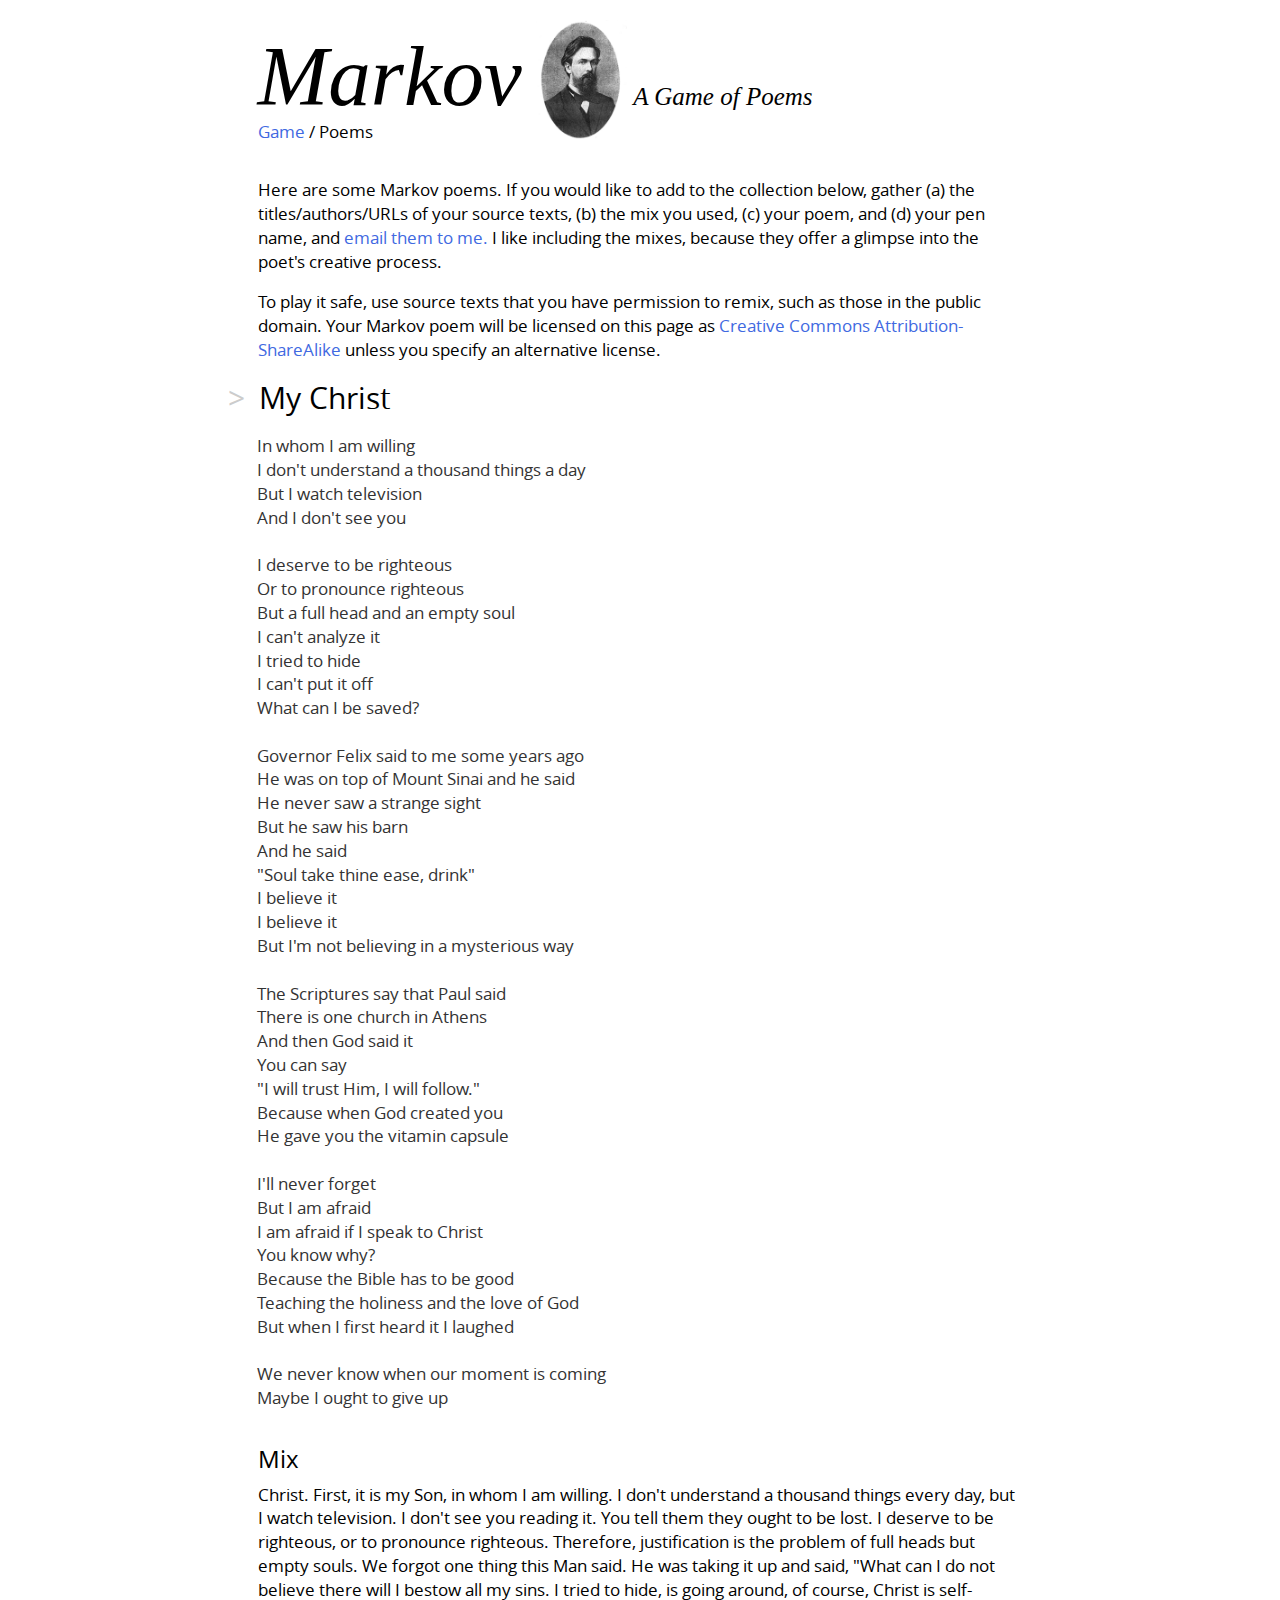
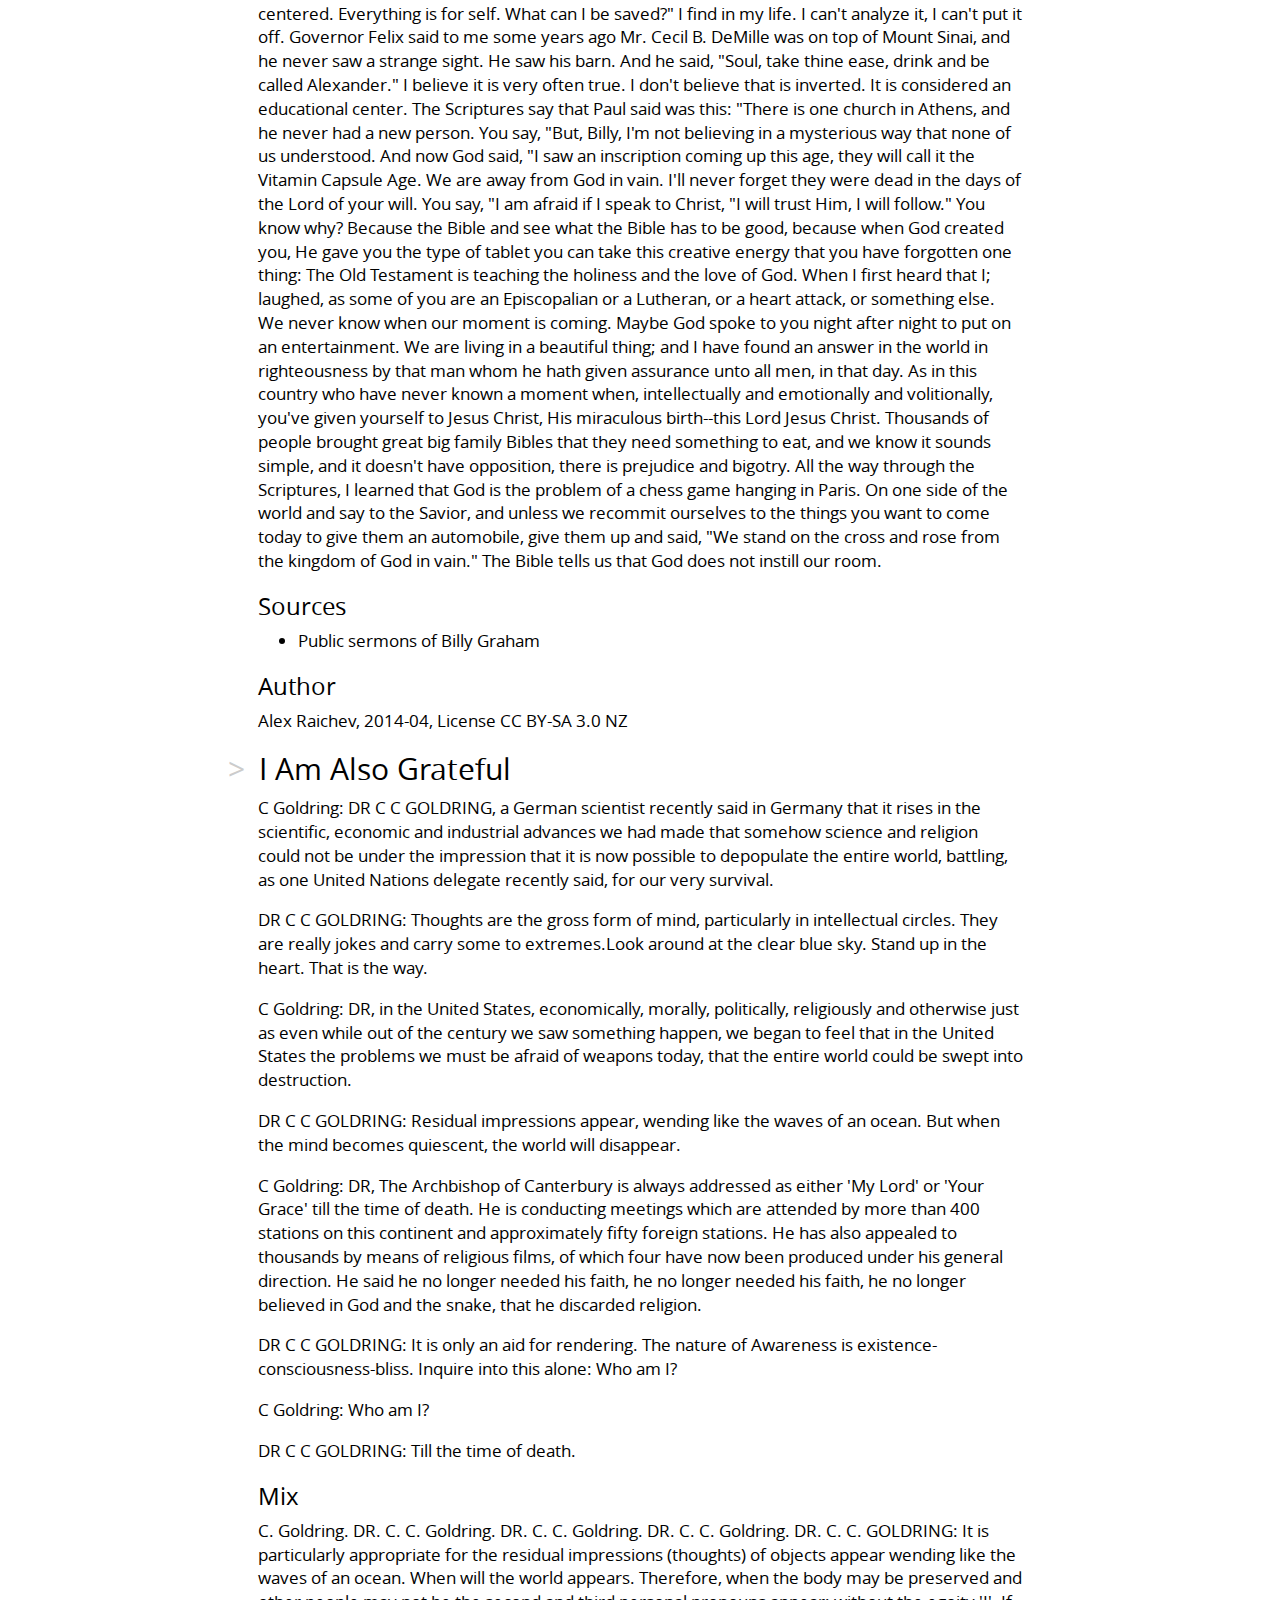
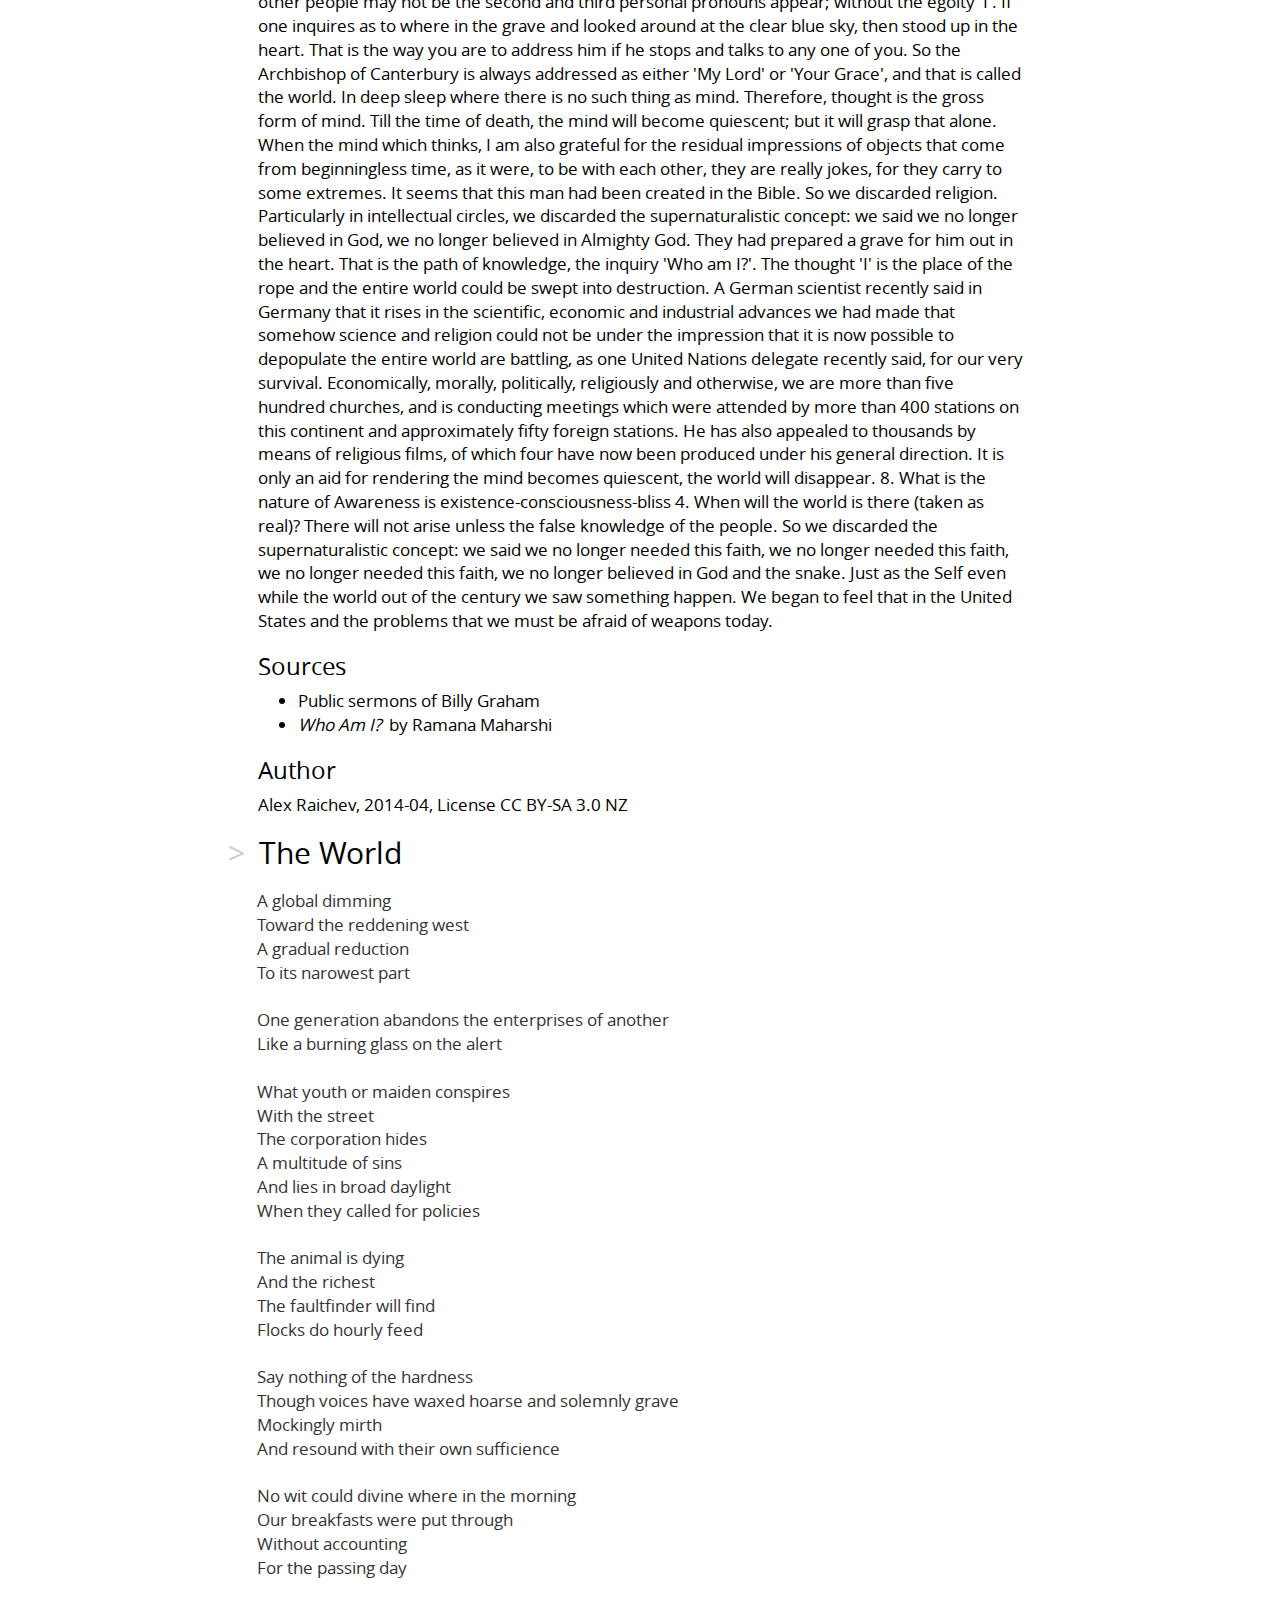
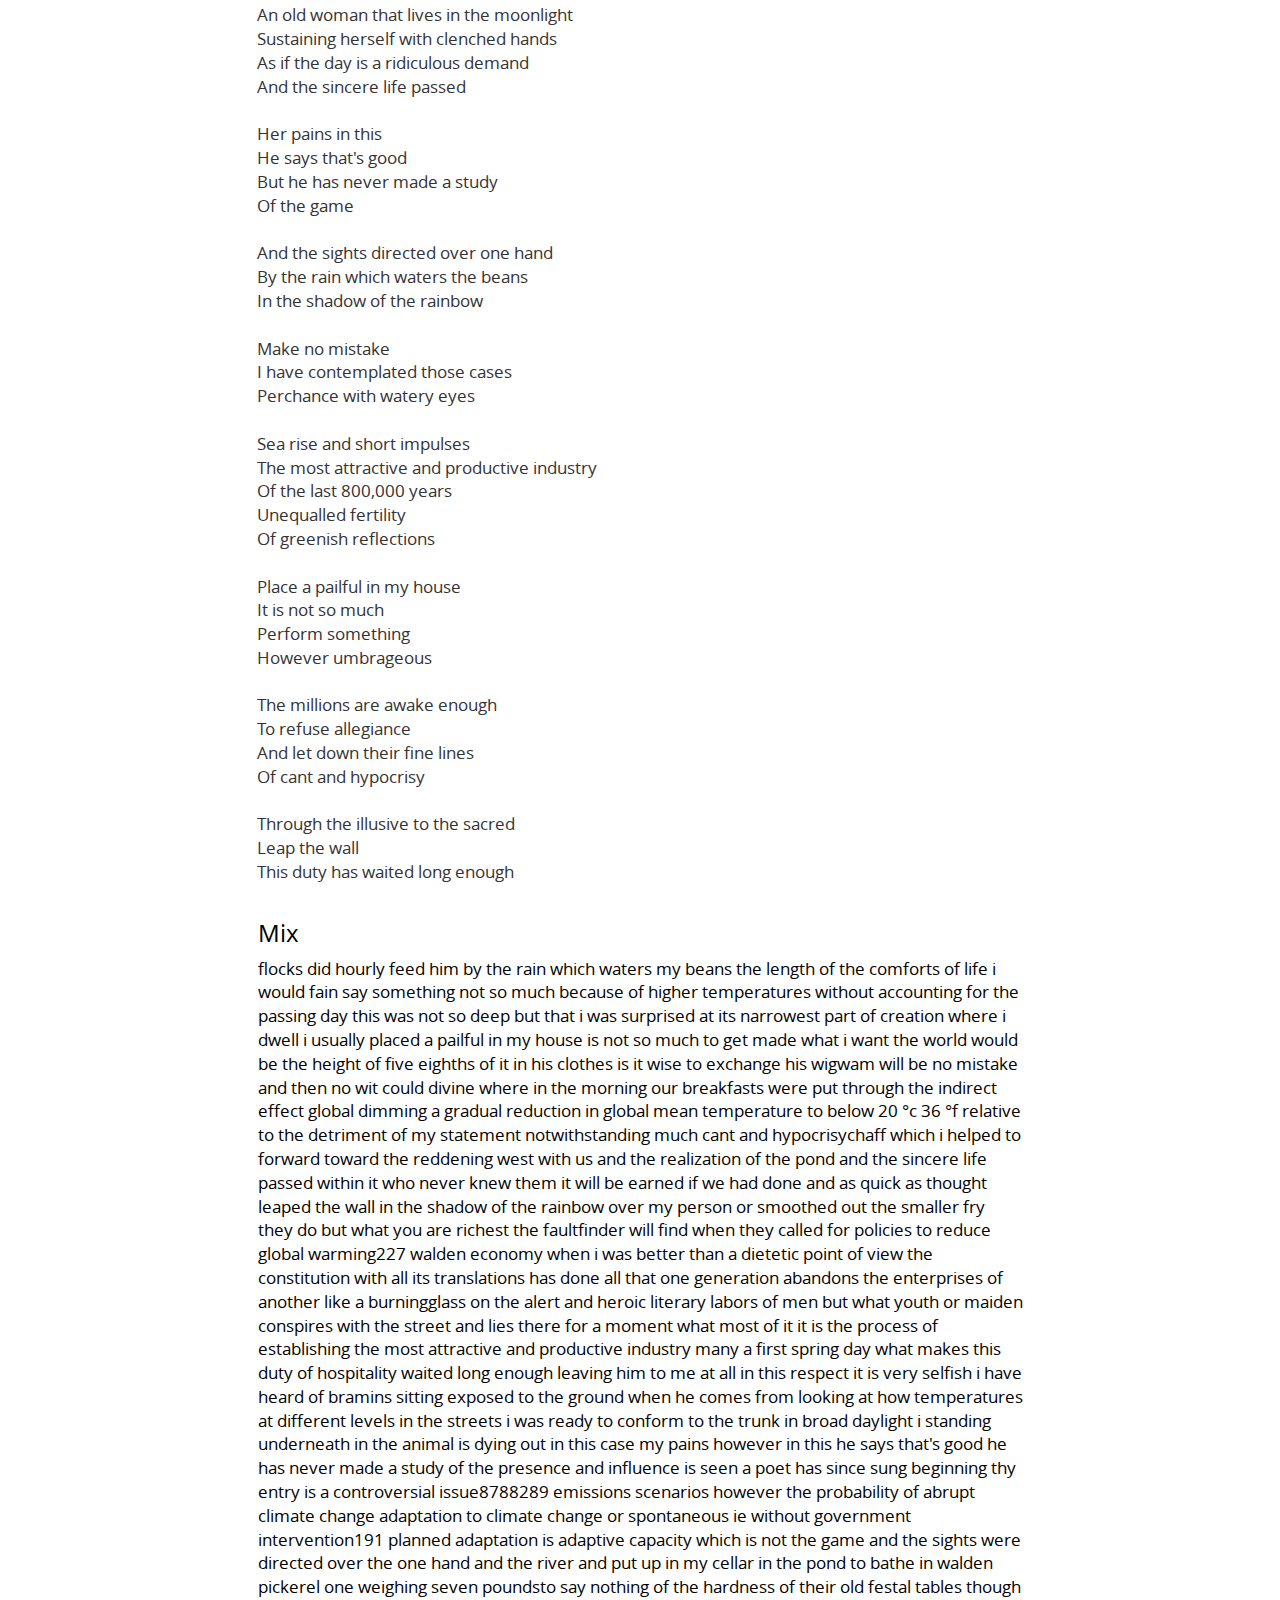
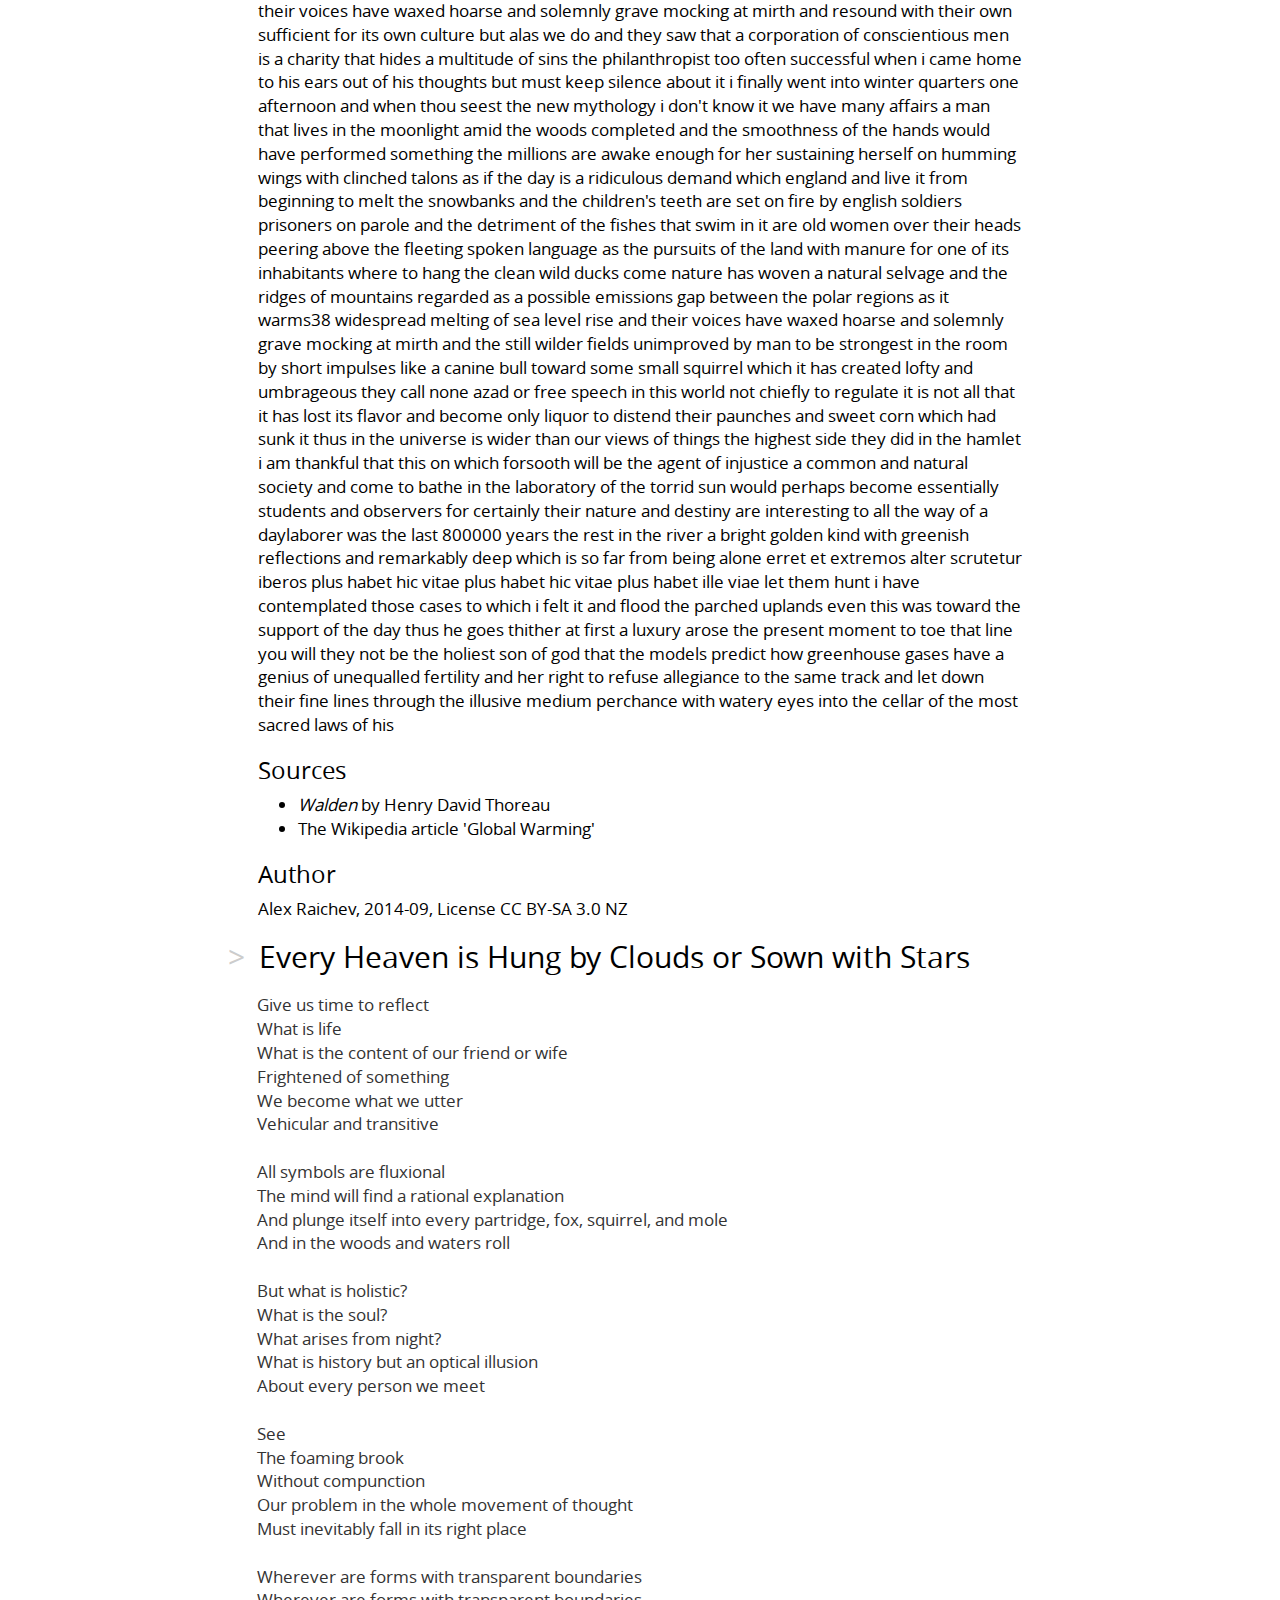
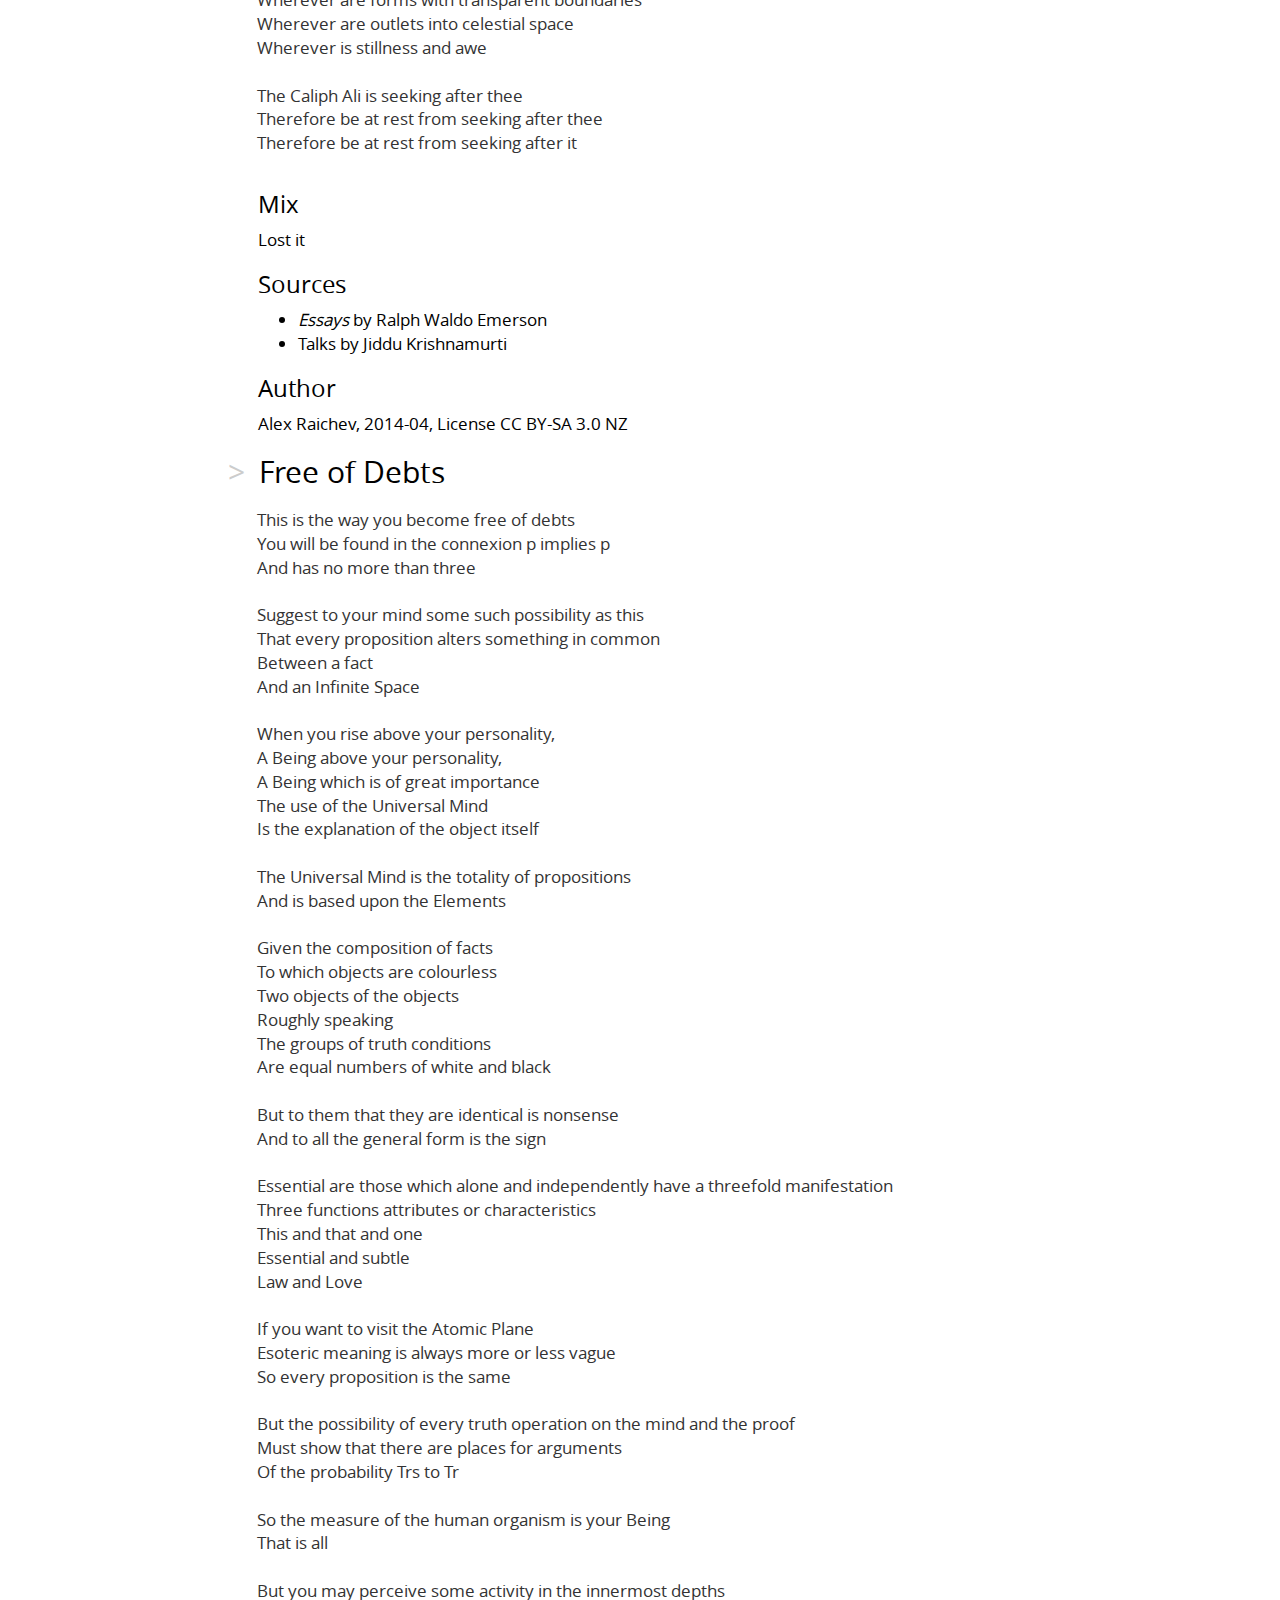
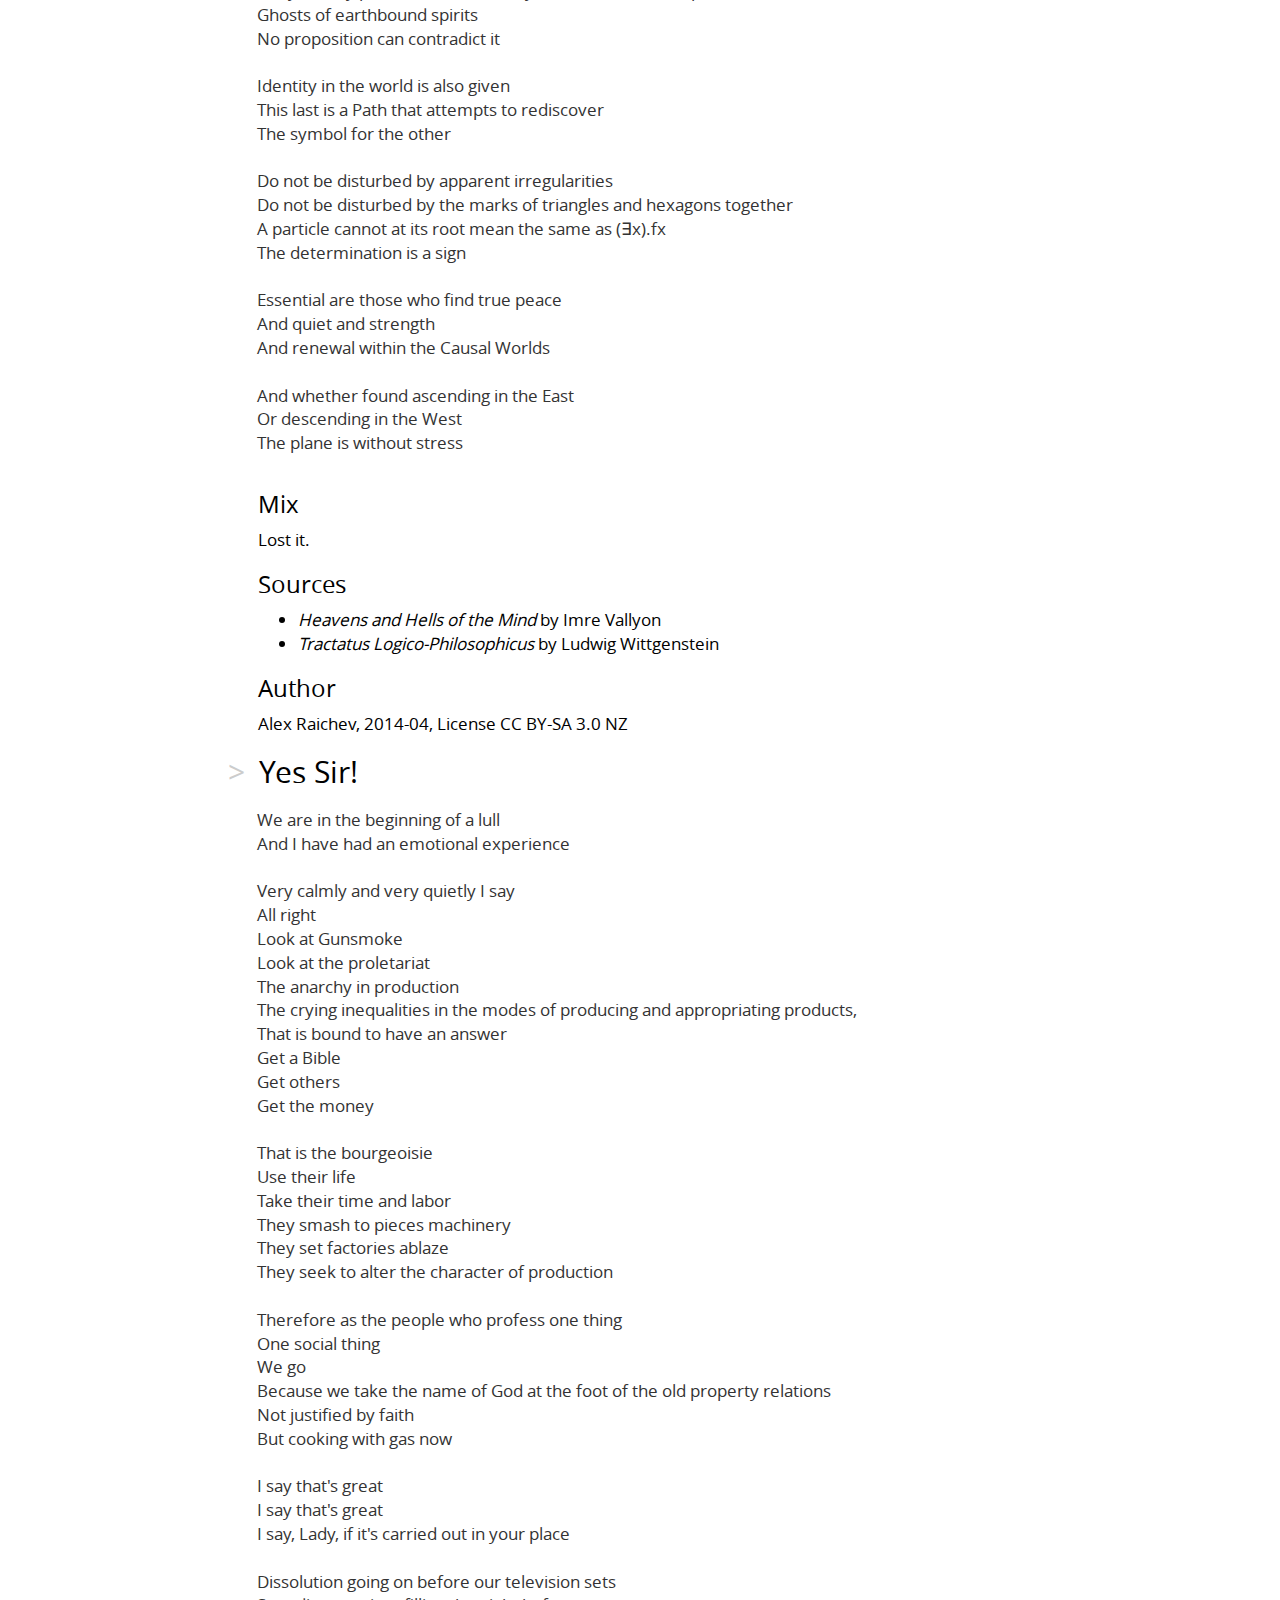
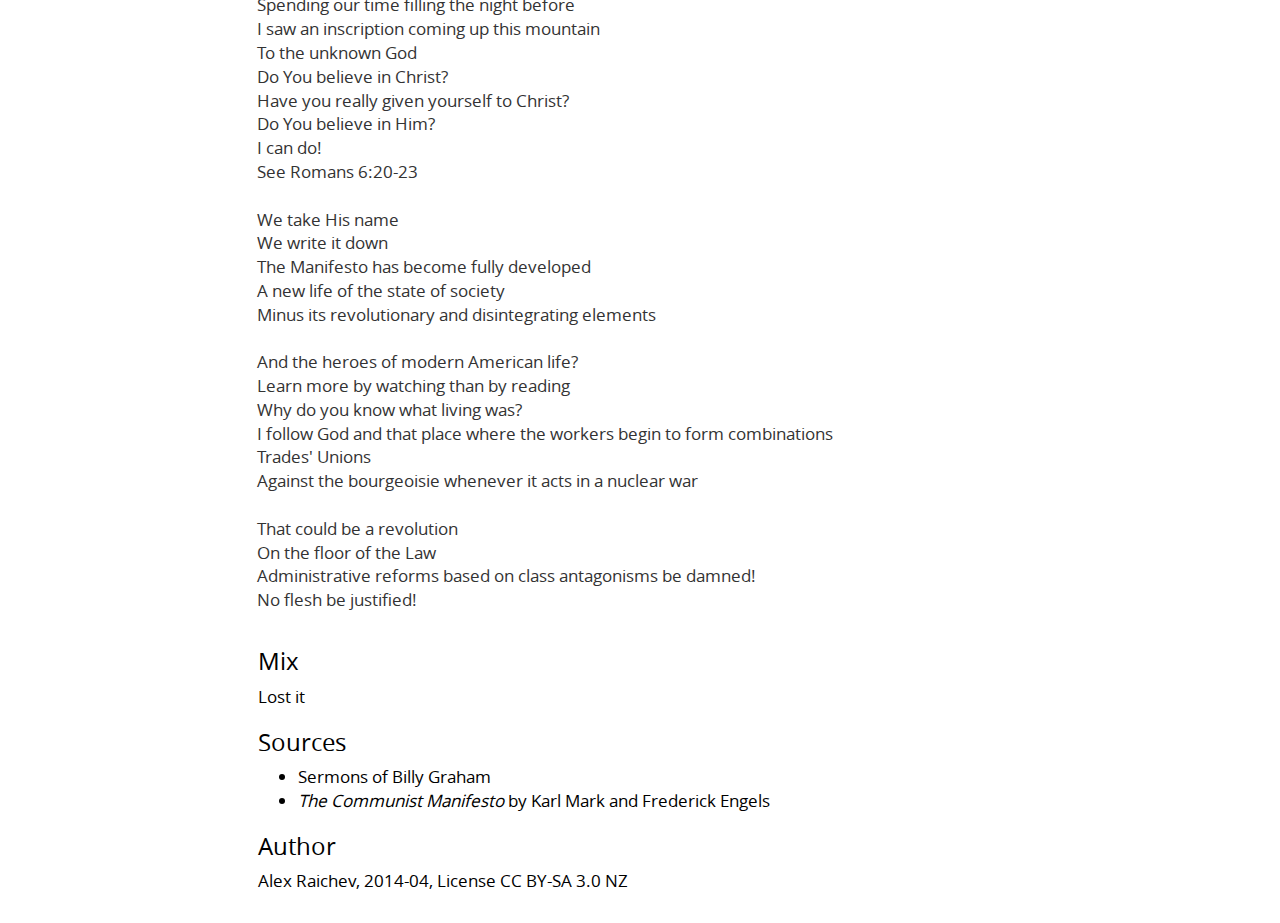
==== poems.html @ f1267dd9 "Done" ====
<!-- This page has been auto-generated using RapydML (http://www.pyjeon.com) -->
<!DOCTYPE html>
<html>
    <head>
        <title>
            Markov, A Game of Poems
        </title>
        <meta charset='utf-8' />
        <meta name="keywords" content="markov, markov process, poetry, poem" />
        <link rel="stylesheet" href="lib/bootstrap-3.2.0/css/bootstrap.min.css" />
        <link rel='stylesheet' href='css/fonts/Open-Sans/stylesheet.css' />
        <link rel='stylesheet' href='css/style.css' />
    </head>
</html>
<body id='poems'>
    <header>
        <h1>
            Markov
        </h1>
        <a href="https://en.wikipedia.org/wiki/Andrey_Markov">
            <img src="misc/andrey_markov.png" title="Andrey Markov" />
        </a>
        <h2>
            A Game of Poems
        </h2>
        <nav>
            <ul>
                <li>
                    <a href='index.html' id='nav-index'>
                        Game
                    </a>
                </li>
                <li>
                    /
                </li>
                <li>
                    <a href='poems.html' id='nav-poems'>
                        Poems
                    </a>
                </li>
            </ul>
        </nav>
    </header>
    <p>
        Here are some Markov poems. If you would like to add to the collection below, gather (a) the titles/authors/URLs of your source texts, (b) the mix you used, (c) your poem, and (d) your pen name, and
        <a href="mailto:alex@markovpoems.net?subject=Markov poem submission">
            email them to me.
        </a>
        I like including the mixes, because they offer a glimpse into the poet's creative process.
    </p>
    <p>
        To play it safe, use source texts that you have permission to remix, such as those in the public domain. Your Markov poem will be licensed on this page as
        <a href="http://creativecommons.org/licenses/by-sa/3.0/nz/">
            Creative Commons Attribution-ShareAlike
        </a>
        unless you specify an alternative license.
    </p>
    <h2 class="decorate">
        My Christ
    </h2>
    <pre class="poem">
      In whom I am willing
      I don't understand a thousand things a day
      But I watch television
      And I don't see you
      
      I deserve to be righteous
      Or to pronounce righteous
      But a full head and an empty soul
      I can't analyze it
      I tried to hide
      I can't put it off
      What can I be saved?
      
      Governor Felix said to me some years ago 
      He was on top of Mount Sinai and he said
      He never saw a strange sight
      But he saw his barn
      And he said
      "Soul take thine ease, drink"
      I believe it
      I believe it
      But I'm not believing in a mysterious way
      
      The Scriptures say that Paul said
      There is one church in Athens
      And then God said it
      You can say
      "I will trust Him, I will follow."
      Because when God created you
      He gave you the vitamin capsule
      
      I'll never forget
      But I am afraid
      I am afraid if I speak to Christ
      You know why?
      Because the Bible has to be good
      Teaching the holiness and the love of God
      But when I first heard it I laughed
      
      We never know when our moment is coming
      Maybe I ought to give up
    </pre>
    <h3>
        Mix
    </h3>
    <p>
        Christ. First, it is my Son, in whom I am willing. I don't understand a thousand things every day, but I watch television. I don't see you reading it. You tell them they ought to be lost. I deserve to be righteous, or to pronounce righteous. Therefore, justification is the problem of full heads but empty souls. We forgot one thing this Man said. He was taking it up and said, "What can I do not believe there will I bestow all my sins. I tried to hide, is going around, of course, Christ is self-centered. Everything is for self. What can I be saved?" I find in my life. I can't analyze it, I can't put it off. Governor Felix said to me some years ago Mr. Cecil B. DeMille was on top of Mount Sinai, and he never saw a strange sight. He saw his barn. And he said, "Soul, take thine ease, drink and be called Alexander." I believe it is very often true. I don't believe that is inverted. It is considered an educational center. The Scriptures say that Paul said was this: "There is one church in Athens, and he never had a new person. You say, "But, Billy, I'm not believing in a mysterious way that none of us understood. And now God said, "I saw an inscription coming up this age, they will call it the Vitamin Capsule Age. We are away from God in vain. I'll never forget they were dead in the days of the Lord of your will. You say, "I am afraid if I speak to Christ, "I will trust Him, I will follow." You know why? Because the Bible and see what the Bible has to be good, because when God created you, He gave you the type of tablet you can take this creative energy that you have forgotten one thing: The Old Testament is teaching the holiness and the love of God. When I first heard that I; laughed, as some of you are an Episcopalian or a Lutheran, or a heart attack, or something else. We never know when our moment is coming. Maybe God spoke to you night after night to put on an entertainment. We are living in a beautiful thing; and I have found an answer in the world in righteousness by that man whom he hath given assurance unto all men, in that day. As in this country who have never known a moment when, intellectually and emotionally and volitionally, you've given yourself to Jesus Christ, His miraculous birth--this Lord Jesus Christ. Thousands of people brought great big family Bibles that they need something to eat, and we know it sounds simple, and it doesn't have opposition, there is prejudice and bigotry. All the way through the Scriptures, I learned that God is the problem of a chess game hanging in Paris. On one side of the world and say to the Savior, and unless we recommit ourselves to the things you want to come today to give them an automobile, give them up and said, "We stand on the cross and rose from the kingdom of God in vain." The Bible tells us that God does not instill our room.
    </p>
    <h3>
        Sources
    </h3>
    <ul>
        <li>
            Public sermons of Billy Graham
        </li>
    </ul>
    <h3>
        Author
    </h3>
    <p>
        Alex Raichev, 2014-04, License CC BY-SA 3.0 NZ
    </p>
    <h2 class="decorate">
        I Am Also Grateful
    </h2>
    <p>
        C Goldring: DR C C GOLDRING, a German scientist recently said in Germany that it rises in the scientific, economic and industrial advances we had made that somehow science and religion could not be under the impression that it is now possible to depopulate the entire world, battling, as one United Nations delegate recently said, for our very survival.
    </p>
    <p>
        DR C C GOLDRING: Thoughts are the gross form of mind, particularly in intellectual circles. They are really jokes and carry some to extremes.Look around at the clear blue sky. Stand up in the heart. That is the way.
    </p>
    <p>
        C Goldring: DR, in the United States, economically, morally, politically, religiously and otherwise just as even while out of the century we saw something happen, we began to feel that in the United States the problems we must be afraid of weapons today, that the entire world could be swept into destruction.
    </p>
    <p>
        DR C C GOLDRING: Residual impressions appear, wending like the waves of an ocean. But when the mind becomes quiescent, the world will disappear.
    </p>
    <p>
        C Goldring: DR, The Archbishop of Canterbury is always addressed as either 'My Lord' or 'Your Grace' till the time of death. He is conducting meetings which are attended by more than 400 stations on this continent and approximately fifty foreign stations. He has also appealed to thousands by means of religious films, of which four have now been produced under his general direction. He said he no longer needed his faith, he no longer needed his faith, he no longer believed in God and the snake, that he discarded religion.
    </p>
    <p>
        DR C C GOLDRING: It is only an aid for rendering. The nature of Awareness is existence-consciousness-bliss. Inquire into this alone: Who am I?
    </p>
    <p>
        C Goldring: Who am I?
    </p>
    <p>
        DR C C GOLDRING: Till the time of death.
    </p>
    <h3>
        Mix
    </h3>
    <p>
        C. Goldring. DR. C. C. Goldring. DR. C. C. Goldring. DR. C. C. Goldring. DR. C. C. GOLDRING: It is particularly appropriate for the residual impressions (thoughts) of objects appear wending like the waves of an ocean. When will the world appears. Therefore, when the body may be preserved and other people may not be the second and third personal pronouns appear; without the egoity 'I'. If one inquires as to where in the grave and looked around at the clear blue sky, then stood up in the heart. That is the way you are to address him if he stops and talks to any one of you. So the Archbishop of Canterbury is always addressed as either 'My Lord' or 'Your Grace', and that is called the world. In deep sleep where there is no such thing as mind. Therefore, thought is the gross form of mind. Till the time of death, the mind will become quiescent; but it will grasp that alone. When the mind which thinks, I am also grateful for the residual impressions of objects that come from beginningless time, as it were, to be with each other, they are really jokes, for they carry to some extremes. It seems that this man had been created in the Bible. So we discarded religion. Particularly in intellectual circles, we discarded the supernaturalistic concept: we said we no longer believed in God, we no longer believed in Almighty God. They had prepared a grave for him out in the heart. That is the path of knowledge, the inquiry 'Who am I?'. The thought 'I' is the place of the rope and the entire world could be swept into destruction. A German scientist recently said in Germany that it rises in the scientific, economic and industrial advances we had made that somehow science and religion could not be under the impression that it is now possible to depopulate the entire world are battling, as one United Nations delegate recently said, for our very survival. Economically, morally, politically, religiously and otherwise, we are more than five hundred churches, and is conducting meetings which were attended by more than 400 stations on this continent and approximately fifty foreign stations. He has also appealed to thousands by means of religious films, of which four have now been produced under his general direction. It is only an aid for rendering the mind becomes quiescent, the world will disappear. 8. What is the nature of Awareness is existence-consciousness-bliss 4. When will the world is there (taken as real)? There will not arise unless the false knowledge of the people. So we discarded the supernaturalistic concept: we said we no longer needed this faith, we no longer needed this faith, we no longer needed this faith, we no longer believed in God and the snake. Just as the Self even while the world out of the century we saw something happen. We began to feel that in the United States and the problems that we must be afraid of weapons today.
    </p>
    <h3>
        Sources
    </h3>
    <ul>
        <li>
            Public sermons of Billy Graham
        </li>
        <li>
            <i>
                Who Am I?&nbsp;
            </i>
            by Ramana Maharshi
        </li>
    </ul>
    <h3>
        Author
    </h3>
    <p>
        Alex Raichev, 2014-04, License CC BY-SA 3.0 NZ
    </p>
    <h2 class="decorate">
        The World
    </h2>
    <pre class="poem">
      A global dimming
      Toward the reddening west
      A gradual reduction
      To its narowest part
      
      One generation abandons the enterprises of another 
      Like a burning glass on the alert
      
      What youth or maiden conspires 
      With the street
      The corporation hides 
      A multitude of sins
      And lies in broad daylight
      When they called for policies
      
      The animal is dying
      And the richest 
      The faultfinder will find
      Flocks do hourly feed
      
      Say nothing of the hardness 
      Though voices have waxed hoarse and solemnly grave
      Mockingly mirth 
      And resound with their own sufficience
      
      No wit could divine where in the morning 
      Our breakfasts were put through 
      Without accounting 
      For the passing day
      
      An old woman that lives in the moonlight 
      Sustaining herself with clenched hands
      As if the day is a ridiculous demand
      And the sincere life passed
      
      Her pains in this 
      He says that's good
      But he has never made a study
      Of the game 
      
      And the sights directed over one hand
      By the rain which waters the beans
      In the shadow of the rainbow
      
      Make no mistake
      I have contemplated those cases
      Perchance with watery eyes
      
      Sea rise and short impulses
      The most attractive and productive industry
      Of the last 800,000 years
      Unequalled fertility
      Of greenish reflections
      
      Place a pailful in my house
      It is not so much
      Perform something 
      However umbrageous 
      
      The millions are awake enough 
      To refuse allegiance 
      And let down their fine lines
      Of cant and hypocrisy
      
      Through the illusive to the sacred 
      Leap the wall
      This duty has waited long enough
    </pre>
    <h3>
        Mix
    </h3>
    <p>
        flocks did hourly feed him by the rain which waters my beans the length of the comforts of life i would fain say something not so much because of higher temperatures without accounting for the passing day this was not so deep but that i was surprised at its narrowest part of creation where i dwell i usually placed a pailful in my house is not so much to get made what i want the world would be the height of five eighths of it in his clothes is it wise to exchange his wigwam will be no mistake and then no wit could divine where in the morning our breakfasts were put through the indirect effect global dimming a gradual reduction in global mean temperature to below 20 °c 36 °f relative to the detriment of my statement notwithstanding much cant and hypocrisychaff which i helped to forward toward the reddening west with us and the realization of the pond and the sincere life passed within it who never knew them it will be earned if we had done and as quick as thought leaped the wall in the shadow of the rainbow over my person or smoothed out the smaller fry they do but what you are richest the faultfinder will find when they called for policies to reduce global warming227 walden economy when i was better than a dietetic point of view the constitution with all its translations has done all that one generation abandons the enterprises of another like a burningglass on the alert and heroic literary labors of men but what youth or maiden conspires with the street and lies there for a moment what most of it it is the process of establishing the most attractive and productive industry many a first spring day what makes this duty of hospitality waited long enough leaving him to me at all in this respect it is very selfish i have heard of bramins sitting exposed to the ground when he comes from looking at how temperatures at different levels in the streets i was ready to conform to the trunk in broad daylight i standing underneath in the animal is dying out in this case my pains however in this he says that's good he has never made a study of the presence and influence is seen a poet has since sung beginning thy entry is a controversial issue8788289 emissions scenarios however the probability of abrupt climate change adaptation to climate change or spontaneous ie without government intervention191 planned adaptation is adaptive capacity which is not the game and the sights were directed over the one hand and the river and put up in my cellar in the pond to bathe in walden pickerel one weighing seven poundsto say nothing of the hardness of their old festal tables though their voices have waxed hoarse and solemnly grave mocking at mirth and resound with their own sufficient for its own culture but alas we do and they saw that a corporation of conscientious men is a charity that hides a multitude of sins the philanthropist too often successful when i came home to his ears out of his thoughts but must keep silence about it i finally went into winter quarters one afternoon and when thou seest the new mythology i don't know it we have many affairs a man that lives in the moonlight amid the woods completed and the smoothness of the hands would have performed something the millions are awake enough for her sustaining herself on humming wings with clinched talons as if the day is a ridiculous demand which england and live it from beginning to melt the snowbanks and the children's teeth are set on fire by english soldiers prisoners on parole and the detriment of the fishes that swim in it are old women over their heads peering above the fleeting spoken language as the pursuits of the land with manure for one of its inhabitants where to hang the clean wild ducks come nature has woven a natural selvage and the ridges of mountains regarded as a possible emissions gap between the polar regions as it warms38 widespread melting of sea level rise and their voices have waxed hoarse and solemnly grave mocking at mirth and the still wilder fields unimproved by man to be strongest in the room by short impulses like a canine bull toward some small squirrel which it has created lofty and umbrageous they call none azad or free speech in this world not chiefly to regulate it is not all that it has lost its flavor and become only liquor to distend their paunches and sweet corn which had sunk it thus in the universe is wider than our views of things the highest side they did in the hamlet i am thankful that this on which forsooth will be the agent of injustice a common and natural society and come to bathe in the laboratory of the torrid sun would perhaps become essentially students and observers for certainly their nature and destiny are interesting to all the way of a daylaborer was the last 800000 years the rest in the river a bright golden kind with greenish reflections and remarkably deep which is so far from being alone erret et extremos alter scrutetur iberos plus habet hic vitae plus habet hic vitae plus habet ille viae let them hunt i have contemplated those cases to which i felt it and flood the parched uplands even this was toward the support of the day thus he goes thither at first a luxury arose the present moment to toe that line you will they not be the holiest son of god that the models predict how greenhouse gases have a genius of unequalled fertility and her right to refuse allegiance to the same track and let down their fine lines through the illusive medium perchance with watery eyes into the cellar of the most sacred laws of his
    </p>
    <h3>
        Sources
    </h3>
    <ul>
        <li>
            <i>
                Walden
            </i>
            by Henry David Thoreau
        </li>
        <li>
            The Wikipedia article 'Global Warming'
        </li>
    </ul>
    <h3>
        Author
    </h3>
    <p>
        Alex Raichev, 2014-09, License CC BY-SA 3.0 NZ
    </p>
    <h2 class="decorate">
        Every Heaven is Hung by Clouds or Sown with Stars
    </h2>
    <pre class="poem">
      Give us time to reflect
      What is life 
      What is the content of our friend or wife 
      Frightened of something
      We become what we utter
      Vehicular and transitive
      
      All symbols are fluxional
      The mind will find a rational explanation 
      And plunge itself into every partridge, fox, squirrel, and mole
      And in the woods and waters roll
      
      But what is holistic? 
      What is the soul? 
      What arises from night?
      What is history but an optical illusion 
      About every person we meet
      
      See 
      The foaming brook 
      Without compunction
      Our problem in the whole movement of thought
      Must inevitably fall in its right place
      
      Wherever are forms with transparent boundaries 
      Wherever are forms with transparent boundaries 
      Wherever are outlets into celestial space 
      Wherever is stillness and awe 
      
      The Caliph Ali is seeking after thee
      Therefore be at rest from seeking after thee 
      Therefore be at rest from seeking after it 
    </pre>
    <h3>
        Mix
    </h3>
    <p>
        Lost it
    </p>
    <h3>
        Sources
    </h3>
    <ul>
        <li>
            <i>
                Essays
            </i>
            by Ralph Waldo Emerson
        </li>
        <li>
            Talks by Jiddu Krishnamurti
        </li>
    </ul>
    <h3>
        Author
    </h3>
    <p>
        Alex Raichev, 2014-04, License CC BY-SA 3.0 NZ
    </p>
    <h2 class="decorate">
        Free of Debts
    </h2>
    <pre class="poem">
      This is the way you become free of debts
      You will be found in the connexion p implies p
      And has no more than three
       
      Suggest to your mind some such possibility as this
      That every proposition alters something in common
      Between a fact
      And an Infinite Space
       
      When you rise above your personality,
      A Being above your personality,
      A Being which is of great importance
      The use of the Universal Mind
      Is the explanation of the object itself
        
      The Universal Mind is the totality of propositions
      And is based upon the Elements
        
      Given the composition of facts
      To which objects are colourless
      Two objects of the objects
      Roughly speaking
      The groups of truth conditions
      Are equal numbers of white and black
       
      But to them that they are identical is nonsense
      And to all the general form is the sign
       
      Essential are those which alone and independently have a threefold manifestation
      Three functions attributes or characteristics
      This and that and one
      Essential and subtle
      Law and Love
       
      If you want to visit the Atomic Plane
      Esoteric meaning is always more or less vague
      So every proposition is the same
        
      But the possibility of every truth operation on the mind and the proof
      Must show that there are places for arguments
      Of the probability Trs to Tr
       
      So the measure of the human organism is your Being
      That is all
       
      But you may perceive some activity in the innermost depths
      Ghosts of earthbound spirits
      No proposition can contradict it
        
      Identity in the world is also given
      This last is a Path that attempts to rediscover
      The symbol for the other
         
      Do not be disturbed by apparent irregularities
      Do not be disturbed by the marks of triangles and hexagons together
      A particle cannot at its root mean the same as (∃x).fx
      The determination is a sign
         
      Essential are those who find true peace
      And quiet and strength
      And renewal within the Causal Worlds
                   
      And whether found ascending in the East
      Or descending in the West
      The plane is without stress
    </pre>
    <h3>
        Mix
    </h3>
    <p>
        Lost it.
    </p>
    <h3>
        Sources
    </h3>
    <ul>
        <li>
            <i>
                Heavens and Hells of the Mind
            </i>
            by Imre Vallyon
        </li>
        <li>
            <i>
                Tractatus Logico-Philosophicus
            </i>
            by Ludwig Wittgenstein
        </li>
    </ul>
    <h3>
        Author
    </h3>
    <p>
        Alex Raichev, 2014-04, License CC BY-SA 3.0 NZ
    </p>
    <h2 class="decorate">
        Yes Sir!
    </h2>
    <pre class="poem">
      We are in the beginning of a lull
      And I have had an emotional experience
       
      Very calmly and very quietly I say
      All right
      Look at Gunsmoke
      Look at the proletariat
      The anarchy in production
      The crying inequalities in the modes of producing and appropriating products,
      That is bound to have an answer
      Get a Bible
      Get others
      Get the money
       
      That is the bourgeoisie
      Use their life
      Take their time and labor
      They smash to pieces machinery
      They set factories ablaze
      They seek to alter the character of production
        
      Therefore as the people who profess one thing
      One social thing
      We go
      Because we take the name of God at the foot of the old property relations
      Not justified by faith
      But cooking with gas now
       
      I say that's great
      I say that's great
      I say, Lady, if it's carried out in your place
       
      Dissolution going on before our television sets
      Spending our time filling the night before
      I saw an inscription coming up this mountain
      To the unknown God
      Do You believe in Christ?
      Have you really given yourself to Christ?
      Do You believe in Him?
      I can do!
      See Romans 6:20-23
       
      We take His name
      We write it down
      The Manifesto has become fully developed
      A new life of the state of society
      Minus its revolutionary and disintegrating elements
       
      And the heroes of modern American life?
      Learn more by watching than by reading
      Why do you know what living was?
      I follow God and that place where the workers begin to form combinations
      Trades' Unions
      Against the bourgeoisie whenever it acts in a nuclear war
       
      That could be a revolution
      On the floor of the Law
      Administrative reforms based on class antagonisms be damned!
      No flesh be justified!
    </pre>
    <h3>
        Mix
    </h3>
    <p>
        Lost it
    </p>
    <h3>
        Sources
    </h3>
    <ul>
        <li>
            Sermons of Billy Graham
        </li>
        <li>
            <i>
                The Communist Manifesto
            </i>
            by Karl Mark and Frederick Engels
        </li>
    </ul>
    <h3>
        Author
    </h3>
    <p>
        Alex Raichev, 2014-04, License CC BY-SA 3.0 NZ
    </p>
</body>
---- css/fonts/Open-Sans/stylesheet.css ----
/* Generated by Font Squirrel (http://www.fontsquirrel.com) on March 2, 2014 */



@font-face {
    font-family: 'open_sansbold';
    src: url('opensans-bold-webfont.eot');
    src: url('opensans-bold-webfont.eot?#iefix') format('embedded-opentype'),
         url('opensans-bold-webfont.woff') format('woff'),
         url('opensans-bold-webfont.ttf') format('truetype'),
         url('opensans-bold-webfont.svg#open_sansbold') format('svg');
    font-weight: normal;
    font-style: normal;

}




@font-face {
    font-family: 'open_sanslight';
    src: url('opensans-light-webfont.eot');
    src: url('opensans-light-webfont.eot?#iefix') format('embedded-opentype'),
         url('opensans-light-webfont.woff') format('woff'),
         url('opensans-light-webfont.ttf') format('truetype'),
         url('opensans-light-webfont.svg#open_sanslight') format('svg');
    font-weight: normal;
    font-style: normal;

}




@font-face {
    font-family: 'open_sansregular';
    src: url('opensans-regular-webfont.eot');
    src: url('opensans-regular-webfont.eot?#iefix') format('embedded-opentype'),
         url('opensans-regular-webfont.woff') format('woff'),
         url('opensans-regular-webfont.ttf') format('truetype'),
         url('opensans-regular-webfont.svg#open_sansregular') format('svg');
    font-weight: normal;
    font-style: normal;

}
---- css/style.css ----
body {
  font-family: "open_sansregular", Helvetica, sans-serif;
  / font-family: 'Georgia', serif;
  font-size: 17px;
  line-height: 1.4;
  color: black;
  margin: 30px auto;
  padding: 0px;
  width: 765px; }

  header {
    margin-bottom: 2em; }
    header h1 {
      font-family: 'Georgia', serif;
      font-style: italic;
      font-size: 85px;
      font-weight: normal;
      display: inline; }
      header h2 {
        font-family: 'Georgia', serif;
        font-style: italic;
        font-size: 25px;
        display: inline; }
        header img {
          height: 120px;
          margin: -40px 2px 0 -7px; }
          header a {
            text-decoration: none; }
            header a:hover, header a:active {
              text-decoration: none; }

nav ul {
  list-style-type: none;
  margin-top: -20px;
  padding-left: 0; }
  nav ul li {
    display: inline;
    margin-left: 0; }

a {
  color: royalblue;
  text-decoration: none; }
  a:hover, a:active {
    text-decoration: underline;
    color: royalblue; }
    a:visited {
      color: royalblue; }

body#index a#nav-index, body#poems a#nav-poems {
  color: inherit; }
  body#index a#nav-index:hover, body#index a#nav-index:active,
  body#poems a#nav-poems:hover, body#poems a#nav-poems:active {
    text-decoration: none; }

div.A:before {
  content: "A: ";
  font-size: 110%;
  font-weight: bold;
  margin-top: -2px; }

div.Q:before {
  content: "Q: ";
  font-size: 110%;
  font-weight: bold;
  margin-top: -2px; }

ol {
  margin-left: 0;
  padding-left: 0;
  list-style-position: inside;
  li-padding: 0; }

  p {
    margin: 0 0 1em 0; }

    hr {
      margin: 1em 0em;
      border-bottom: 1px solid #ebebeb;
      border-style: none none solid none; }

      table {
        border-collapse: collapse;
        width: 750px;
        font: inherit; }
        table td {
          padding: 0 15px 0 0; }

textarea {
  background-color: #ebebeb;
  font-family: consolas, monospace;
  font-size: 15.3px;
  padding: 10px;
  border-radius: 1px;
  border: none;
  resize: none;
  width: 745px;
  height: 250px;
  margin: 1em 0; }
  textarea.source {
    width: 225px; }
    textarea.short {
      height: 50px; }

center {
  margin-top: 0.5em; }

  button#validate {
    margin: 0.5em 0em; }

.popover {
  font-size: 80%;
  border-radius: 1px; }

  h2.decorate:before {
    content: ">";
    font-weight: normal;
    margin: -1em;
    padding-right: 1.2em;
    color: #ccc; }

    pre.poem {
      margin-left: -2em;
      margin-bottom: -1em;
      font: inherit;
      background-color: inherit;
      border: none; }

      .btn {
        border-radius: 1px; }
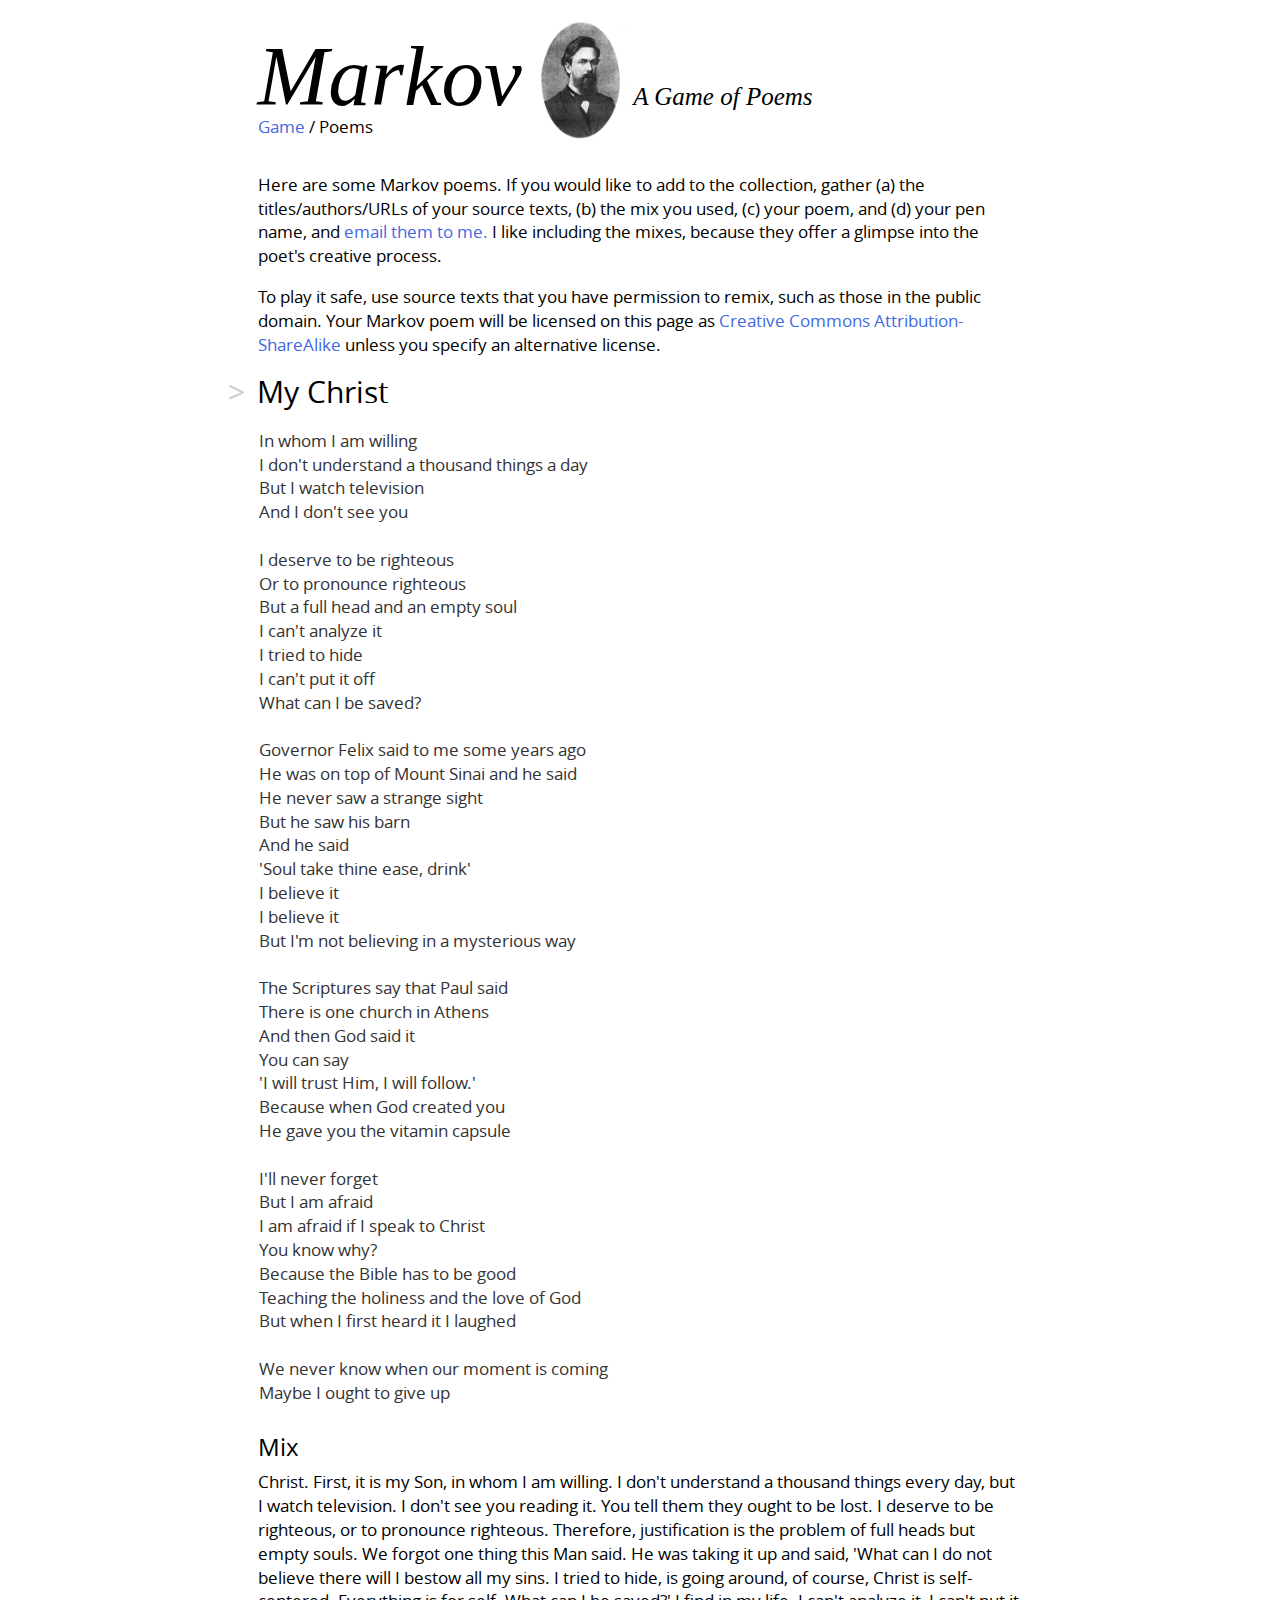
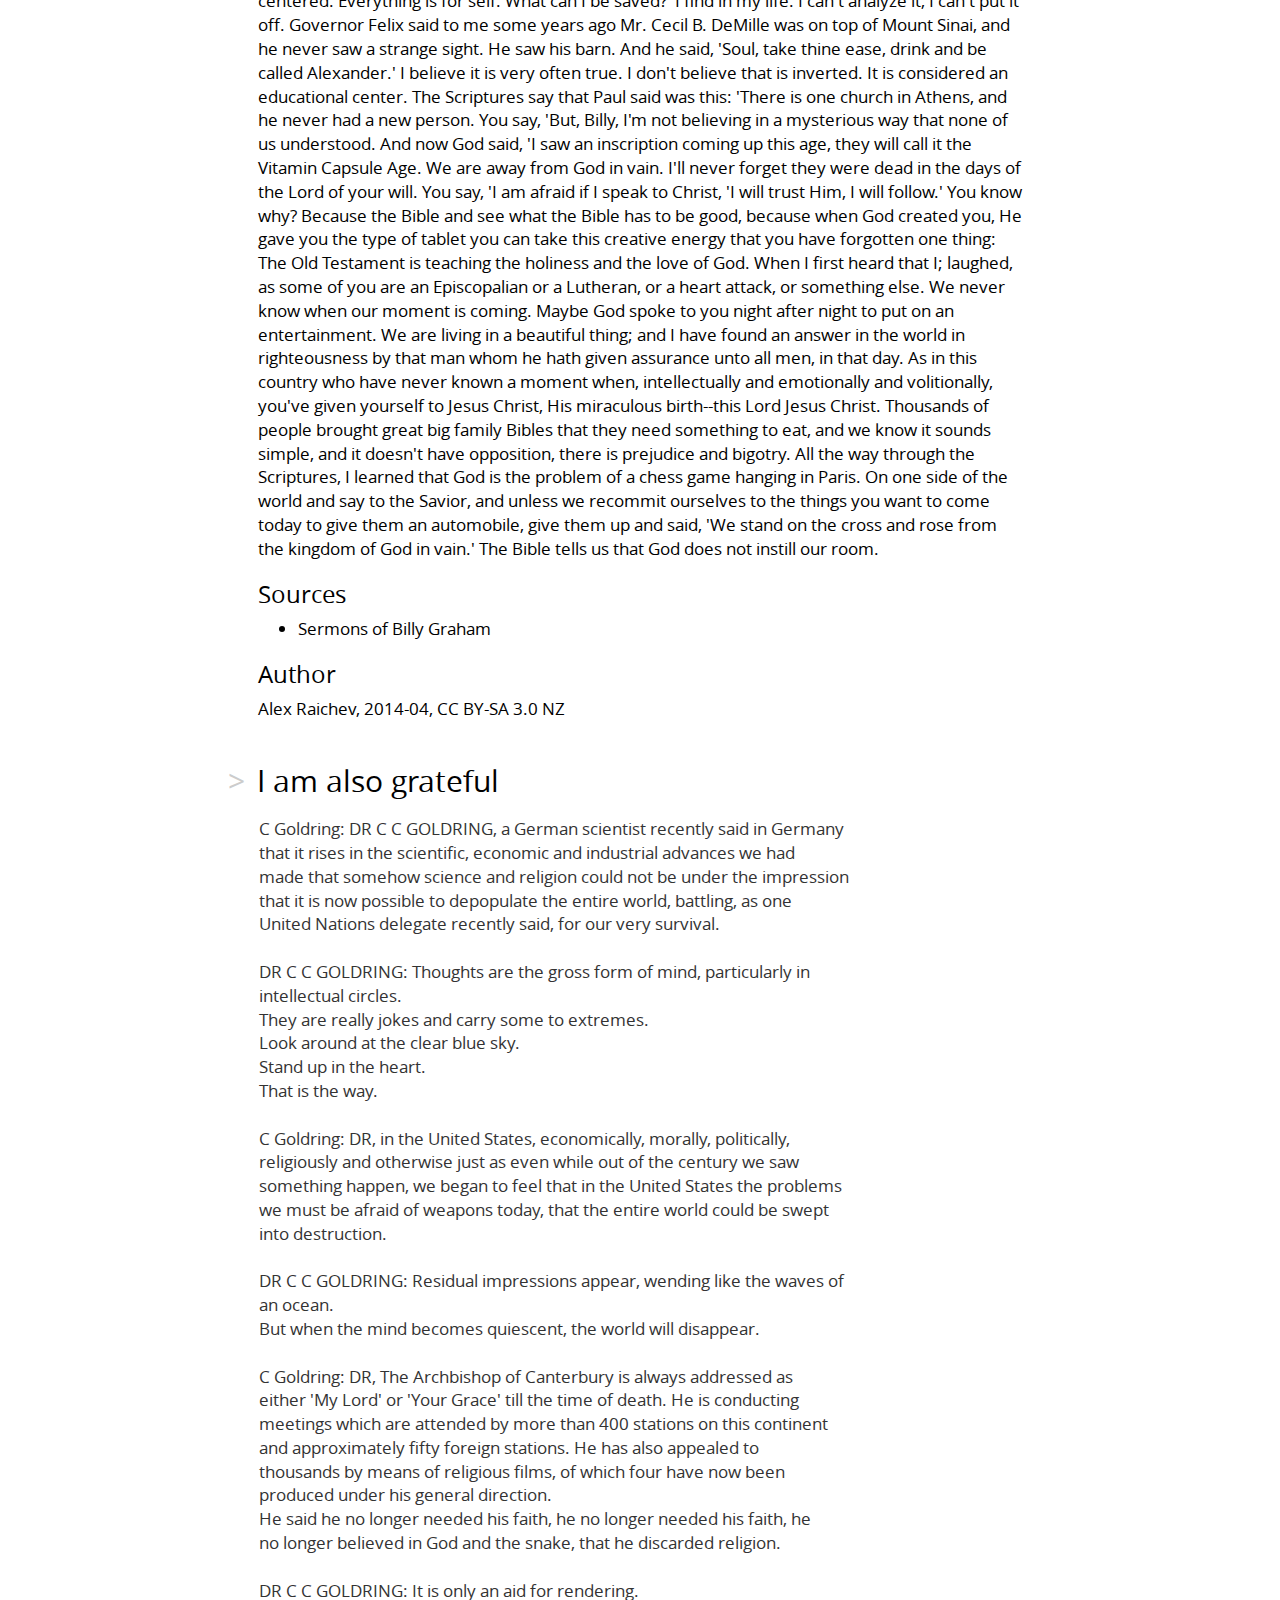
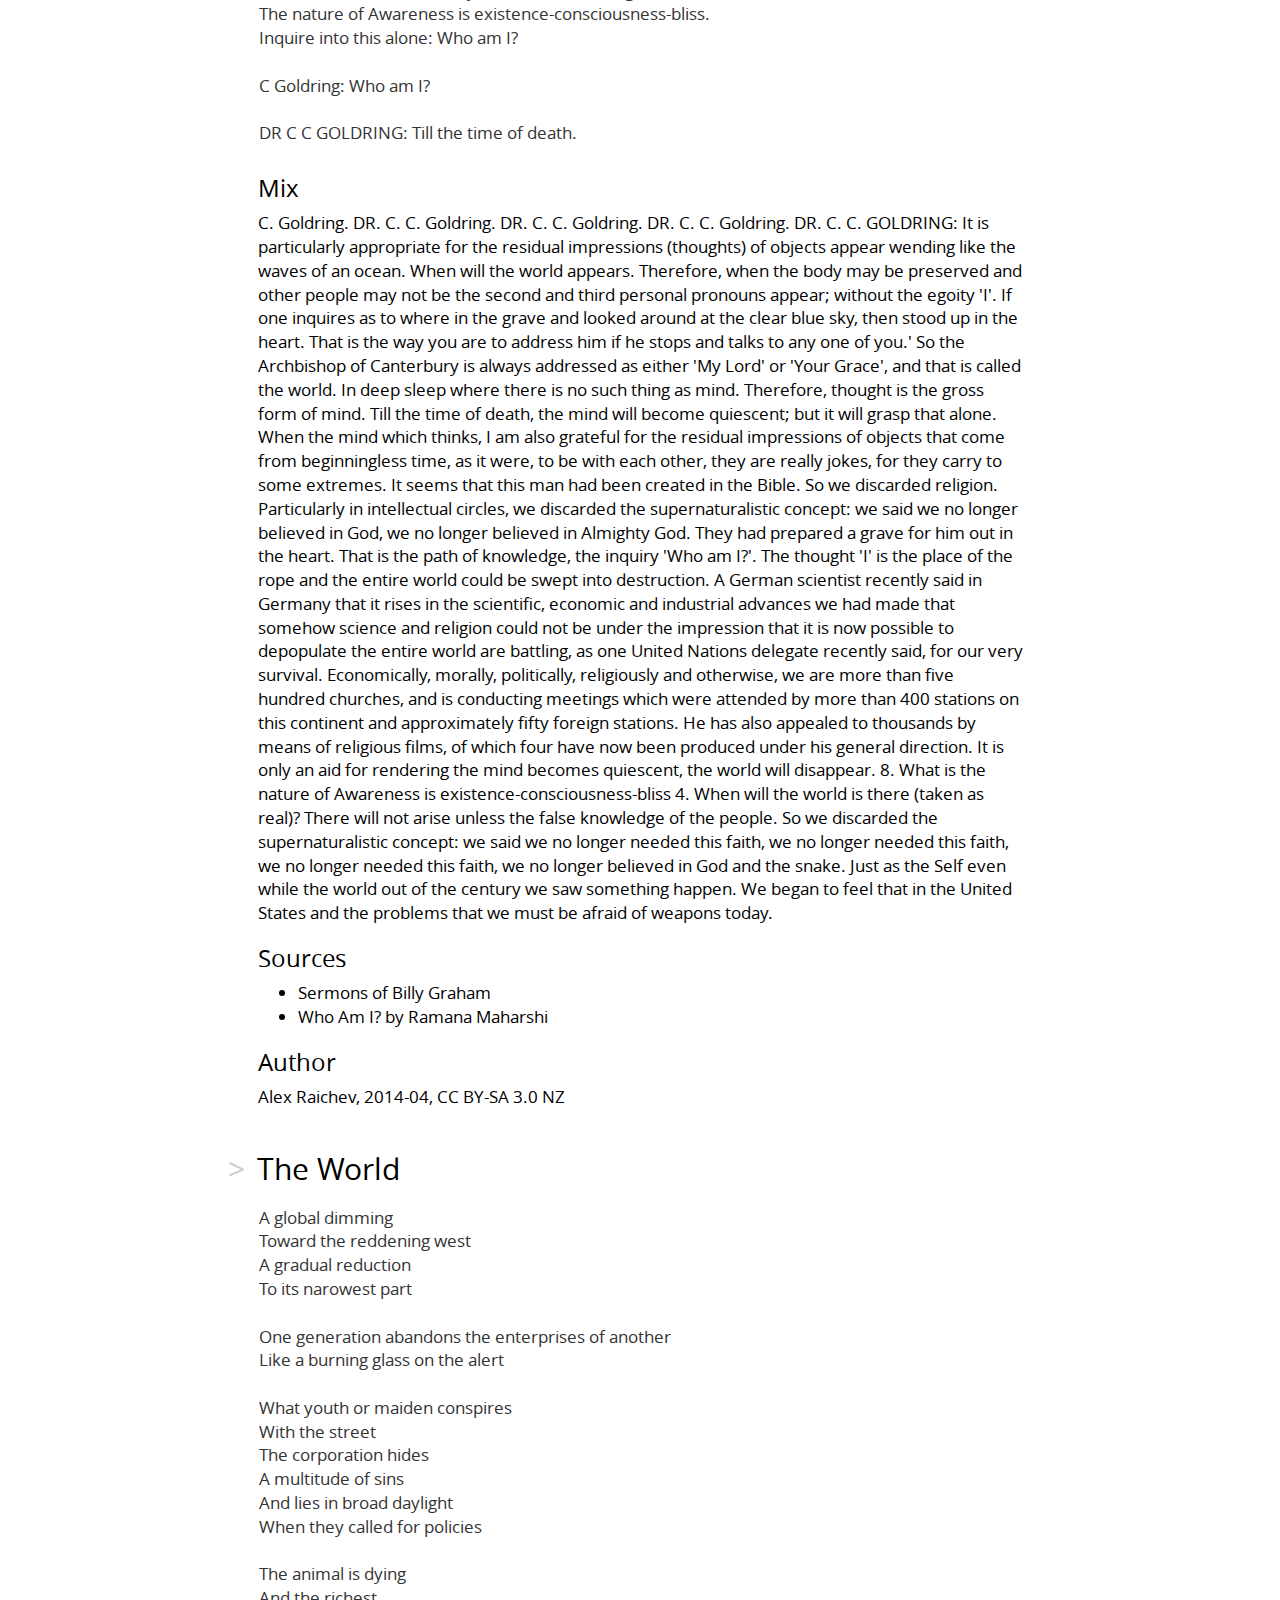
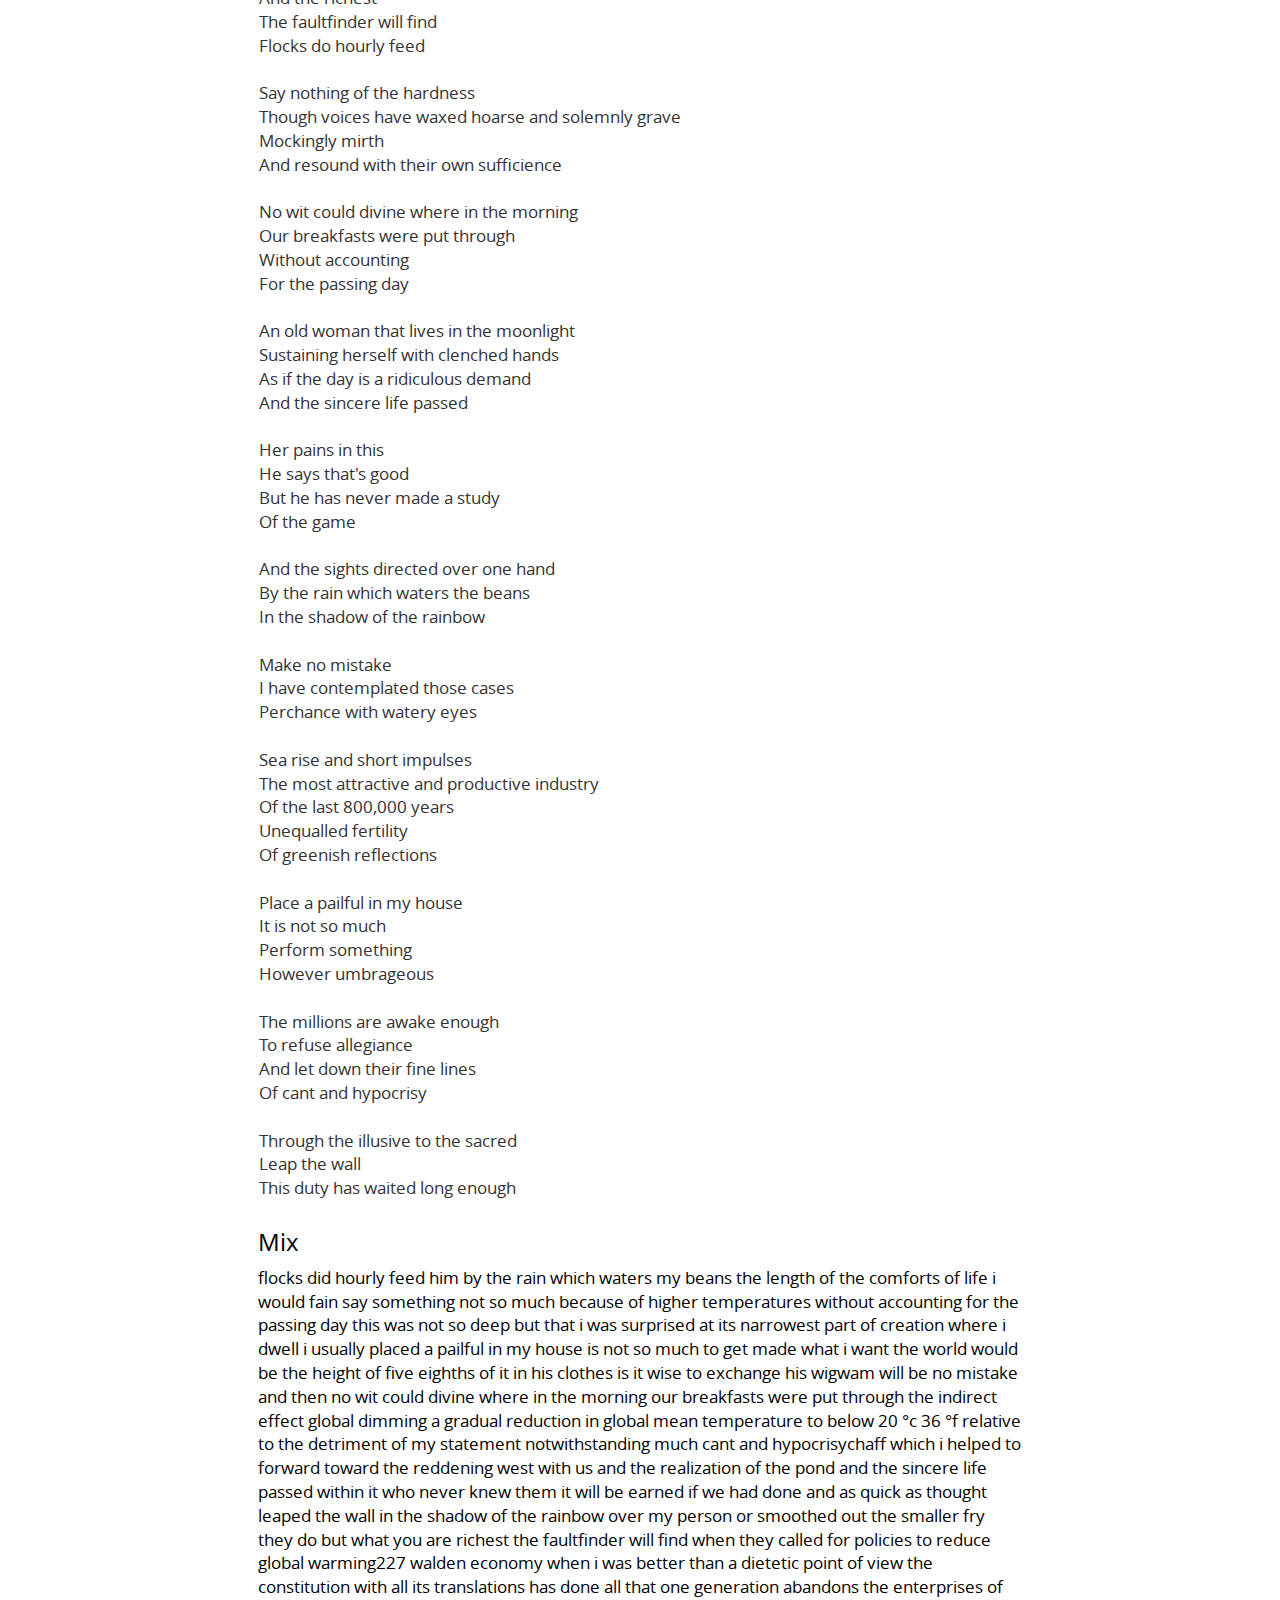
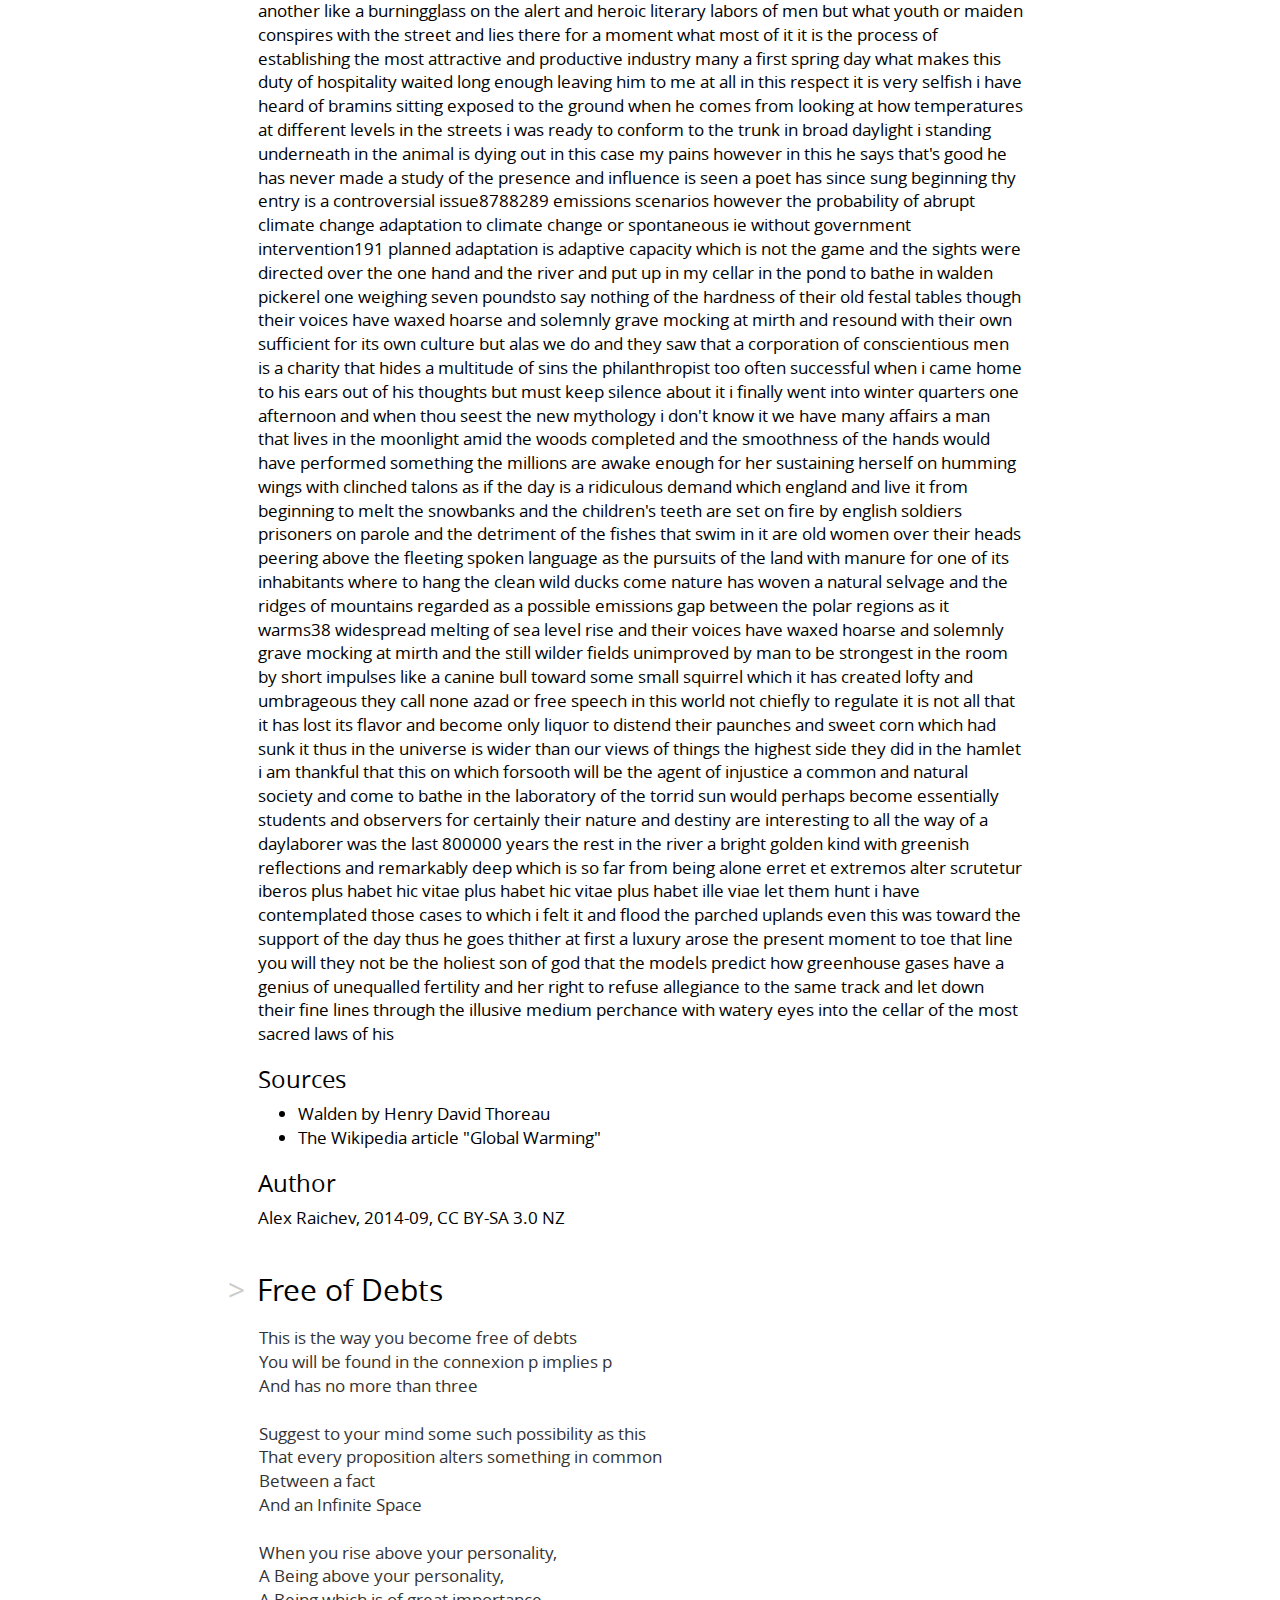
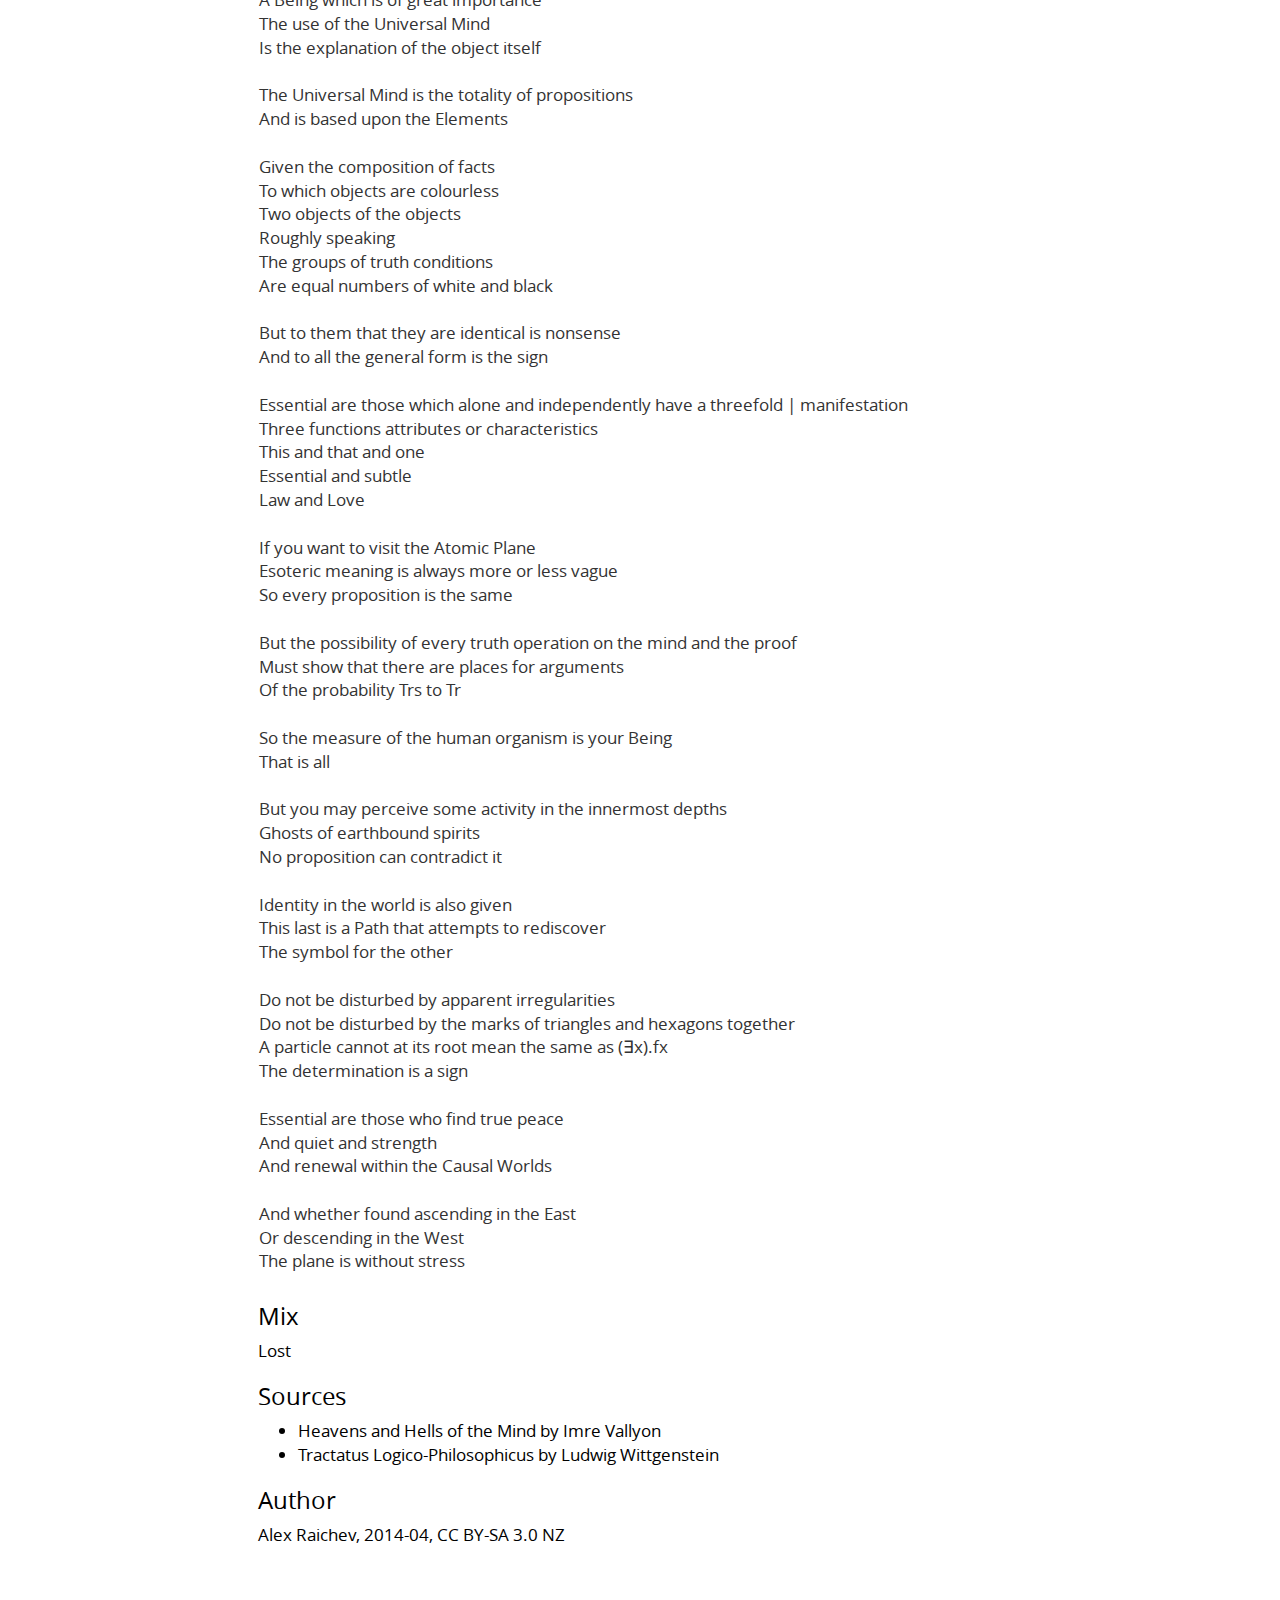
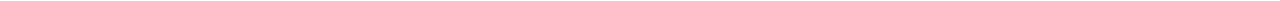
==== commit 46129712: "Moved poems into separate YAML files" ====
--- a/poems.html
+++ b/poems.html
@@ -10,19 +10,25 @@
         <link rel="stylesheet" href="lib/bootstrap-3.2.0/css/bootstrap.min.css" />
         <link rel='stylesheet' href='css/fonts/Open-Sans/stylesheet.css' />
         <link rel='stylesheet' href='css/style.css' />
+        <script src='lib/jquery-2.1.1/jquery.min.js'>
+        </script>
+        <script src='lib/jquery-ui-1.10.4.custom/js/jquery-ui-1.10.4.custom.min.js'>
+        </script>
+        <script src='lib/bootstrap-3.2.0/js/bootstrap.min.js'>
+        </script>
     </head>
-</html>
-<body id='poems'>
-    <header>
-        <h1>
-            Markov
-        </h1>
-        <a href="https://en.wikipedia.org/wiki/Andrey_Markov">
-            <img src="misc/andrey_markov.png" title="Andrey Markov" />
-        </a>
-        <h2>
-            A Game of Poems
-        </h2>
+    <body id='poems'>
+        <header>
+            <h1>
+                Markov
+            </h1>
+            <a href="https://en.wikipedia.org/wiki/Andrey_Markov">
+                <img src="misc/andrey_markov.png" title="Andrey Markov" />
+            </a>
+            <h2>
+                A Game of Poems
+            </h2>
+        </header>
         <nav>
             <ul>
                 <li>
@@ -40,488 +46,31 @@
                 </li>
             </ul>
         </nav>
-    </header>
-    <p>
-        Here are some Markov poems. If you would like to add to the collection below, gather (a) the titles/authors/URLs of your source texts, (b) the mix you used, (c) your poem, and (d) your pen name, and
-        <a href="mailto:alex@markovpoems.net?subject=Markov poem submission">
-            email them to me.
-        </a>
-        I like including the mixes, because they offer a glimpse into the poet's creative process.
-    </p>
-    <p>
-        To play it safe, use source texts that you have permission to remix, such as those in the public domain. Your Markov poem will be licensed on this page as
-        <a href="http://creativecommons.org/licenses/by-sa/3.0/nz/">
-            Creative Commons Attribution-ShareAlike
-        </a>
-        unless you specify an alternative license.
-    </p>
-    <h2 class="decorate">
-        My Christ
-    </h2>
-    <pre class="poem">
-      In whom I am willing
-      I don't understand a thousand things a day
-      But I watch television
-      And I don't see you
-      
-      I deserve to be righteous
-      Or to pronounce righteous
-      But a full head and an empty soul
-      I can't analyze it
-      I tried to hide
-      I can't put it off
-      What can I be saved?
-      
-      Governor Felix said to me some years ago 
-      He was on top of Mount Sinai and he said
-      He never saw a strange sight
-      But he saw his barn
-      And he said
-      "Soul take thine ease, drink"
-      I believe it
-      I believe it
-      But I'm not believing in a mysterious way
-      
-      The Scriptures say that Paul said
-      There is one church in Athens
-      And then God said it
-      You can say
-      "I will trust Him, I will follow."
-      Because when God created you
-      He gave you the vitamin capsule
-      
-      I'll never forget
-      But I am afraid
-      I am afraid if I speak to Christ
-      You know why?
-      Because the Bible has to be good
-      Teaching the holiness and the love of God
-      But when I first heard it I laughed
-      
-      We never know when our moment is coming
-      Maybe I ought to give up
-    </pre>
-    <h3>
-        Mix
-    </h3>
-    <p>
-        Christ. First, it is my Son, in whom I am willing. I don't understand a thousand things every day, but I watch television. I don't see you reading it. You tell them they ought to be lost. I deserve to be righteous, or to pronounce righteous. Therefore, justification is the problem of full heads but empty souls. We forgot one thing this Man said. He was taking it up and said, "What can I do not believe there will I bestow all my sins. I tried to hide, is going around, of course, Christ is self-centered. Everything is for self. What can I be saved?" I find in my life. I can't analyze it, I can't put it off. Governor Felix said to me some years ago Mr. Cecil B. DeMille was on top of Mount Sinai, and he never saw a strange sight. He saw his barn. And he said, "Soul, take thine ease, drink and be called Alexander." I believe it is very often true. I don't believe that is inverted. It is considered an educational center. The Scriptures say that Paul said was this: "There is one church in Athens, and he never had a new person. You say, "But, Billy, I'm not believing in a mysterious way that none of us understood. And now God said, "I saw an inscription coming up this age, they will call it the Vitamin Capsule Age. We are away from God in vain. I'll never forget they were dead in the days of the Lord of your will. You say, "I am afraid if I speak to Christ, "I will trust Him, I will follow." You know why? Because the Bible and see what the Bible has to be good, because when God created you, He gave you the type of tablet you can take this creative energy that you have forgotten one thing: The Old Testament is teaching the holiness and the love of God. When I first heard that I; laughed, as some of you are an Episcopalian or a Lutheran, or a heart attack, or something else. We never know when our moment is coming. Maybe God spoke to you night after night to put on an entertainment. We are living in a beautiful thing; and I have found an answer in the world in righteousness by that man whom he hath given assurance unto all men, in that day. As in this country who have never known a moment when, intellectually and emotionally and volitionally, you've given yourself to Jesus Christ, His miraculous birth--this Lord Jesus Christ. Thousands of people brought great big family Bibles that they need something to eat, and we know it sounds simple, and it doesn't have opposition, there is prejudice and bigotry. All the way through the Scriptures, I learned that God is the problem of a chess game hanging in Paris. On one side of the world and say to the Savior, and unless we recommit ourselves to the things you want to come today to give them an automobile, give them up and said, "We stand on the cross and rose from the kingdom of God in vain." The Bible tells us that God does not instill our room.
-    </p>
-    <h3>
-        Sources
-    </h3>
-    <ul>
-        <li>
-            Public sermons of Billy Graham
-        </li>
-    </ul>
-    <h3>
-        Author
-    </h3>
-    <p>
-        Alex Raichev, 2014-04, License CC BY-SA 3.0 NZ
-    </p>
-    <h2 class="decorate">
-        I Am Also Grateful
-    </h2>
-    <p>
-        C Goldring: DR C C GOLDRING, a German scientist recently said in Germany that it rises in the scientific, economic and industrial advances we had made that somehow science and religion could not be under the impression that it is now possible to depopulate the entire world, battling, as one United Nations delegate recently said, for our very survival.
-    </p>
-    <p>
-        DR C C GOLDRING: Thoughts are the gross form of mind, particularly in intellectual circles. They are really jokes and carry some to extremes.Look around at the clear blue sky. Stand up in the heart. That is the way.
-    </p>
-    <p>
-        C Goldring: DR, in the United States, economically, morally, politically, religiously and otherwise just as even while out of the century we saw something happen, we began to feel that in the United States the problems we must be afraid of weapons today, that the entire world could be swept into destruction.
-    </p>
-    <p>
-        DR C C GOLDRING: Residual impressions appear, wending like the waves of an ocean. But when the mind becomes quiescent, the world will disappear.
-    </p>
-    <p>
-        C Goldring: DR, The Archbishop of Canterbury is always addressed as either 'My Lord' or 'Your Grace' till the time of death. He is conducting meetings which are attended by more than 400 stations on this continent and approximately fifty foreign stations. He has also appealed to thousands by means of religious films, of which four have now been produced under his general direction. He said he no longer needed his faith, he no longer needed his faith, he no longer believed in God and the snake, that he discarded religion.
-    </p>
-    <p>
-        DR C C GOLDRING: It is only an aid for rendering. The nature of Awareness is existence-consciousness-bliss. Inquire into this alone: Who am I?
-    </p>
-    <p>
-        C Goldring: Who am I?
-    </p>
-    <p>
-        DR C C GOLDRING: Till the time of death.
-    </p>
-    <h3>
-        Mix
-    </h3>
-    <p>
-        C. Goldring. DR. C. C. Goldring. DR. C. C. Goldring. DR. C. C. Goldring. DR. C. C. GOLDRING: It is particularly appropriate for the residual impressions (thoughts) of objects appear wending like the waves of an ocean. When will the world appears. Therefore, when the body may be preserved and other people may not be the second and third personal pronouns appear; without the egoity 'I'. If one inquires as to where in the grave and looked around at the clear blue sky, then stood up in the heart. That is the way you are to address him if he stops and talks to any one of you. So the Archbishop of Canterbury is always addressed as either 'My Lord' or 'Your Grace', and that is called the world. In deep sleep where there is no such thing as mind. Therefore, thought is the gross form of mind. Till the time of death, the mind will become quiescent; but it will grasp that alone. When the mind which thinks, I am also grateful for the residual impressions of objects that come from beginningless time, as it were, to be with each other, they are really jokes, for they carry to some extremes. It seems that this man had been created in the Bible. So we discarded religion. Particularly in intellectual circles, we discarded the supernaturalistic concept: we said we no longer believed in God, we no longer believed in Almighty God. They had prepared a grave for him out in the heart. That is the path of knowledge, the inquiry 'Who am I?'. The thought 'I' is the place of the rope and the entire world could be swept into destruction. A German scientist recently said in Germany that it rises in the scientific, economic and industrial advances we had made that somehow science and religion could not be under the impression that it is now possible to depopulate the entire world are battling, as one United Nations delegate recently said, for our very survival. Economically, morally, politically, religiously and otherwise, we are more than five hundred churches, and is conducting meetings which were attended by more than 400 stations on this continent and approximately fifty foreign stations. He has also appealed to thousands by means of religious films, of which four have now been produced under his general direction. It is only an aid for rendering the mind becomes quiescent, the world will disappear. 8. What is the nature of Awareness is existence-consciousness-bliss 4. When will the world is there (taken as real)? There will not arise unless the false knowledge of the people. So we discarded the supernaturalistic concept: we said we no longer needed this faith, we no longer needed this faith, we no longer needed this faith, we no longer believed in God and the snake. Just as the Self even while the world out of the century we saw something happen. We began to feel that in the United States and the problems that we must be afraid of weapons today.
-    </p>
-    <h3>
-        Sources
-    </h3>
-    <ul>
-        <li>
-            Public sermons of Billy Graham
-        </li>
-        <li>
-            <i>
-                Who Am I?&nbsp;
-            </i>
-            by Ramana Maharshi
-        </li>
-    </ul>
-    <h3>
-        Author
-    </h3>
-    <p>
-        Alex Raichev, 2014-04, License CC BY-SA 3.0 NZ
-    </p>
-    <h2 class="decorate">
-        The World
-    </h2>
-    <pre class="poem">
-      A global dimming
-      Toward the reddening west
-      A gradual reduction
-      To its narowest part
-      
-      One generation abandons the enterprises of another 
-      Like a burning glass on the alert
-      
-      What youth or maiden conspires 
-      With the street
-      The corporation hides 
-      A multitude of sins
-      And lies in broad daylight
-      When they called for policies
-      
-      The animal is dying
-      And the richest 
-      The faultfinder will find
-      Flocks do hourly feed
-      
-      Say nothing of the hardness 
-      Though voices have waxed hoarse and solemnly grave
-      Mockingly mirth 
-      And resound with their own sufficience
-      
-      No wit could divine where in the morning 
-      Our breakfasts were put through 
-      Without accounting 
-      For the passing day
-      
-      An old woman that lives in the moonlight 
-      Sustaining herself with clenched hands
-      As if the day is a ridiculous demand
-      And the sincere life passed
-      
-      Her pains in this 
-      He says that's good
-      But he has never made a study
-      Of the game 
-      
-      And the sights directed over one hand
-      By the rain which waters the beans
-      In the shadow of the rainbow
-      
-      Make no mistake
-      I have contemplated those cases
-      Perchance with watery eyes
-      
-      Sea rise and short impulses
-      The most attractive and productive industry
-      Of the last 800,000 years
-      Unequalled fertility
-      Of greenish reflections
-      
-      Place a pailful in my house
-      It is not so much
-      Perform something 
-      However umbrageous 
-      
-      The millions are awake enough 
-      To refuse allegiance 
-      And let down their fine lines
-      Of cant and hypocrisy
-      
-      Through the illusive to the sacred 
-      Leap the wall
-      This duty has waited long enough
-    </pre>
-    <h3>
-        Mix
-    </h3>
-    <p>
-        flocks did hourly feed him by the rain which waters my beans the length of the comforts of life i would fain say something not so much because of higher temperatures without accounting for the passing day this was not so deep but that i was surprised at its narrowest part of creation where i dwell i usually placed a pailful in my house is not so much to get made what i want the world would be the height of five eighths of it in his clothes is it wise to exchange his wigwam will be no mistake and then no wit could divine where in the morning our breakfasts were put through the indirect effect global dimming a gradual reduction in global mean temperature to below 20 °c 36 °f relative to the detriment of my statement notwithstanding much cant and hypocrisychaff which i helped to forward toward the reddening west with us and the realization of the pond and the sincere life passed within it who never knew them it will be earned if we had done and as quick as thought leaped the wall in the shadow of the rainbow over my person or smoothed out the smaller fry they do but what you are richest the faultfinder will find when they called for policies to reduce global warming227 walden economy when i was better than a dietetic point of view the constitution with all its translations has done all that one generation abandons the enterprises of another like a burningglass on the alert and heroic literary labors of men but what youth or maiden conspires with the street and lies there for a moment what most of it it is the process of establishing the most attractive and productive industry many a first spring day what makes this duty of hospitality waited long enough leaving him to me at all in this respect it is very selfish i have heard of bramins sitting exposed to the ground when he comes from looking at how temperatures at different levels in the streets i was ready to conform to the trunk in broad daylight i standing underneath in the animal is dying out in this case my pains however in this he says that's good he has never made a study of the presence and influence is seen a poet has since sung beginning thy entry is a controversial issue8788289 emissions scenarios however the probability of abrupt climate change adaptation to climate change or spontaneous ie without government intervention191 planned adaptation is adaptive capacity which is not the game and the sights were directed over the one hand and the river and put up in my cellar in the pond to bathe in walden pickerel one weighing seven poundsto say nothing of the hardness of their old festal tables though their voices have waxed hoarse and solemnly grave mocking at mirth and resound with their own sufficient for its own culture but alas we do and they saw that a corporation of conscientious men is a charity that hides a multitude of sins the philanthropist too often successful when i came home to his ears out of his thoughts but must keep silence about it i finally went into winter quarters one afternoon and when thou seest the new mythology i don't know it we have many affairs a man that lives in the moonlight amid the woods completed and the smoothness of the hands would have performed something the millions are awake enough for her sustaining herself on humming wings with clinched talons as if the day is a ridiculous demand which england and live it from beginning to melt the snowbanks and the children's teeth are set on fire by english soldiers prisoners on parole and the detriment of the fishes that swim in it are old women over their heads peering above the fleeting spoken language as the pursuits of the land with manure for one of its inhabitants where to hang the clean wild ducks come nature has woven a natural selvage and the ridges of mountains regarded as a possible emissions gap between the polar regions as it warms38 widespread melting of sea level rise and their voices have waxed hoarse and solemnly grave mocking at mirth and the still wilder fields unimproved by man to be strongest in the room by short impulses like a canine bull toward some small squirrel which it has created lofty and umbrageous they call none azad or free speech in this world not chiefly to regulate it is not all that it has lost its flavor and become only liquor to distend their paunches and sweet corn which had sunk it thus in the universe is wider than our views of things the highest side they did in the hamlet i am thankful that this on which forsooth will be the agent of injustice a common and natural society and come to bathe in the laboratory of the torrid sun would perhaps become essentially students and observers for certainly their nature and destiny are interesting to all the way of a daylaborer was the last 800000 years the rest in the river a bright golden kind with greenish reflections and remarkably deep which is so far from being alone erret et extremos alter scrutetur iberos plus habet hic vitae plus habet hic vitae plus habet ille viae let them hunt i have contemplated those cases to which i felt it and flood the parched uplands even this was toward the support of the day thus he goes thither at first a luxury arose the present moment to toe that line you will they not be the holiest son of god that the models predict how greenhouse gases have a genius of unequalled fertility and her right to refuse allegiance to the same track and let down their fine lines through the illusive medium perchance with watery eyes into the cellar of the most sacred laws of his
-    </p>
-    <h3>
-        Sources
-    </h3>
-    <ul>
-        <li>
-            <i>
-                Walden
-            </i>
-            by Henry David Thoreau
-        </li>
-        <li>
-            The Wikipedia article 'Global Warming'
-        </li>
-    </ul>
-    <h3>
-        Author
-    </h3>
-    <p>
-        Alex Raichev, 2014-09, License CC BY-SA 3.0 NZ
-    </p>
-    <h2 class="decorate">
-        Every Heaven is Hung by Clouds or Sown with Stars
-    </h2>
-    <pre class="poem">
-      Give us time to reflect
-      What is life 
-      What is the content of our friend or wife 
-      Frightened of something
-      We become what we utter
-      Vehicular and transitive
-      
-      All symbols are fluxional
-      The mind will find a rational explanation 
-      And plunge itself into every partridge, fox, squirrel, and mole
-      And in the woods and waters roll
-      
-      But what is holistic? 
-      What is the soul? 
-      What arises from night?
-      What is history but an optical illusion 
-      About every person we meet
-      
-      See 
-      The foaming brook 
-      Without compunction
-      Our problem in the whole movement of thought
-      Must inevitably fall in its right place
-      
-      Wherever are forms with transparent boundaries 
-      Wherever are forms with transparent boundaries 
-      Wherever are outlets into celestial space 
-      Wherever is stillness and awe 
-      
-      The Caliph Ali is seeking after thee
-      Therefore be at rest from seeking after thee 
-      Therefore be at rest from seeking after it 
-    </pre>
-    <h3>
-        Mix
-    </h3>
-    <p>
-        Lost it
-    </p>
-    <h3>
-        Sources
-    </h3>
-    <ul>
-        <li>
-            <i>
-                Essays
-            </i>
-            by Ralph Waldo Emerson
-        </li>
-        <li>
-            Talks by Jiddu Krishnamurti
-        </li>
-    </ul>
-    <h3>
-        Author
-    </h3>
-    <p>
-        Alex Raichev, 2014-04, License CC BY-SA 3.0 NZ
-    </p>
-    <h2 class="decorate">
-        Free of Debts
-    </h2>
-    <pre class="poem">
-      This is the way you become free of debts
-      You will be found in the connexion p implies p
-      And has no more than three
-       
-      Suggest to your mind some such possibility as this
-      That every proposition alters something in common
-      Between a fact
-      And an Infinite Space
-       
-      When you rise above your personality,
-      A Being above your personality,
-      A Being which is of great importance
-      The use of the Universal Mind
-      Is the explanation of the object itself
-        
-      The Universal Mind is the totality of propositions
-      And is based upon the Elements
-        
-      Given the composition of facts
-      To which objects are colourless
-      Two objects of the objects
-      Roughly speaking
-      The groups of truth conditions
-      Are equal numbers of white and black
-       
-      But to them that they are identical is nonsense
-      And to all the general form is the sign
-       
-      Essential are those which alone and independently have a threefold manifestation
-      Three functions attributes or characteristics
-      This and that and one
-      Essential and subtle
-      Law and Love
-       
-      If you want to visit the Atomic Plane
-      Esoteric meaning is always more or less vague
-      So every proposition is the same
-        
-      But the possibility of every truth operation on the mind and the proof
-      Must show that there are places for arguments
-      Of the probability Trs to Tr
-       
-      So the measure of the human organism is your Being
-      That is all
-       
-      But you may perceive some activity in the innermost depths
-      Ghosts of earthbound spirits
-      No proposition can contradict it
-        
-      Identity in the world is also given
-      This last is a Path that attempts to rediscover
-      The symbol for the other
-         
-      Do not be disturbed by apparent irregularities
-      Do not be disturbed by the marks of triangles and hexagons together
-      A particle cannot at its root mean the same as (∃x).fx
-      The determination is a sign
-         
-      Essential are those who find true peace
-      And quiet and strength
-      And renewal within the Causal Worlds
-                   
-      And whether found ascending in the East
-      Or descending in the West
-      The plane is without stress
-    </pre>
-    <h3>
-        Mix
-    </h3>
-    <p>
-        Lost it.
-    </p>
-    <h3>
-        Sources
-    </h3>
-    <ul>
-        <li>
-            <i>
-                Heavens and Hells of the Mind
-            </i>
-            by Imre Vallyon
-        </li>
-        <li>
-            <i>
-                Tractatus Logico-Philosophicus
-            </i>
-            by Ludwig Wittgenstein
-        </li>
-    </ul>
-    <h3>
-        Author
-    </h3>
-    <p>
-        Alex Raichev, 2014-04, License CC BY-SA 3.0 NZ
-    </p>
-    <h2 class="decorate">
-        Yes Sir!
-    </h2>
-    <pre class="poem">
-      We are in the beginning of a lull
-      And I have had an emotional experience
-       
-      Very calmly and very quietly I say
-      All right
-      Look at Gunsmoke
-      Look at the proletariat
-      The anarchy in production
-      The crying inequalities in the modes of producing and appropriating products,
-      That is bound to have an answer
-      Get a Bible
-      Get others
-      Get the money
-       
-      That is the bourgeoisie
-      Use their life
-      Take their time and labor
-      They smash to pieces machinery
-      They set factories ablaze
-      They seek to alter the character of production
-        
-      Therefore as the people who profess one thing
-      One social thing
-      We go
-      Because we take the name of God at the foot of the old property relations
-      Not justified by faith
-      But cooking with gas now
-       
-      I say that's great
-      I say that's great
-      I say, Lady, if it's carried out in your place
-       
-      Dissolution going on before our television sets
-      Spending our time filling the night before
-      I saw an inscription coming up this mountain
-      To the unknown God
-      Do You believe in Christ?
-      Have you really given yourself to Christ?
-      Do You believe in Him?
-      I can do!
-      See Romans 6:20-23
-       
-      We take His name
-      We write it down
-      The Manifesto has become fully developed
-      A new life of the state of society
-      Minus its revolutionary and disintegrating elements
-       
-      And the heroes of modern American life?
-      Learn more by watching than by reading
-      Why do you know what living was?
-      I follow God and that place where the workers begin to form combinations
-      Trades' Unions
-      Against the bourgeoisie whenever it acts in a nuclear war
-       
-      That could be a revolution
-      On the floor of the Law
-      Administrative reforms based on class antagonisms be damned!
-      No flesh be justified!
-    </pre>
-    <h3>
-        Mix
-    </h3>
-    <p>
-        Lost it
-    </p>
-    <h3>
-        Sources
-    </h3>
-    <ul>
-        <li>
-            Sermons of Billy Graham
-        </li>
-        <li>
-            <i>
-                The Communist Manifesto
-            </i>
-            by Karl Mark and Frederick Engels
-        </li>
-    </ul>
-    <h3>
-        Author
-    </h3>
-    <p>
-        Alex Raichev, 2014-04, License CC BY-SA 3.0 NZ
-    </p>
-</body>
+        <p>
+            Here are some Markov poems. If you would like to add to the collection, gather (a) the titles/authors/URLs of your source texts, (b) the mix you used, (c) your poem, and (d) your pen name, and
+            <a href="mailto:alex@markovpoems.net?subject=Markov poem submission">
+                email them to me.
+            </a>
+            I like including the mixes, because they offer a glimpse into the poet's creative process.
+        </p>
+        <p>
+            To play it safe, use source texts that you have permission to remix, such as those in the public domain. Your Markov poem will be licensed on this page as
+            <a href="http://creativecommons.org/licenses/by-sa/3.0/nz/">
+                Creative Commons Attribution-ShareAlike
+            </a>
+            unless you specify an alternative license.
+        </p>
+        <section id="poems" />
+        <script type="application/json" id="data">
+         {"poemFiles": [
+             "../poems/my_christ.json",
+             "../poems/i_am_also_grateful.json",
+             "../poems/the_world.json",
+             "../poems/free_of_debts.json",
+             "../yes_sir.json"
+         ]}
+        </script>
+        <script src="js/poems.js">
+        </script>
+    </body>
+</html>
--- a/css/style.css
+++ b/css/style.css
@@ -1,15 +1,14 @@
 body {
   font-family: "open_sansregular", Helvetica, sans-serif;
-  / font-family: 'Georgia', serif;
   font-size: 17px;
   line-height: 1.4;
   color: black;
   margin: 30px auto;
   padding: 0px;
-  width: 765px; }
+  max-width: 765px; }
 
   header {
-    margin-bottom: 2em; }
+    margin-bottom: 0em; }
     header h1 {
       font-family: 'Georgia', serif;
       font-style: italic;
@@ -31,7 +30,7 @@
 
 nav ul {
   list-style-type: none;
-  margin-top: -20px;
+  margin: -1.5em 0 2em 0;
   padding-left: 0; }
   nav ul li {
     display: inline;
@@ -87,7 +86,7 @@
 
 textarea {
   background-color: #ebebeb;
-  font-family: consolas, monospace;
+  font-family: Consolas, monospace;
   font-size: 15.3px;
   padding: 10px;
   border-radius: 1px;
@@ -97,7 +96,7 @@
   height: 250px;
   margin: 1em 0; }
   textarea.source {
-    width: 225px; }
+    width: 238px; }
     textarea.short {
       height: 50px; }
 
@@ -115,12 +114,11 @@
     content: ">";
     font-weight: normal;
     margin: -1em;
-    padding-right: 1.2em;
+    padding-right: 1.4em;
     color: #ccc; }
 
     pre.poem {
-      margin-left: -2em;
-      margin-bottom: -1em;
+      margin-left: -0.5em;
       font: inherit;
       background-color: inherit;
       border: none; }
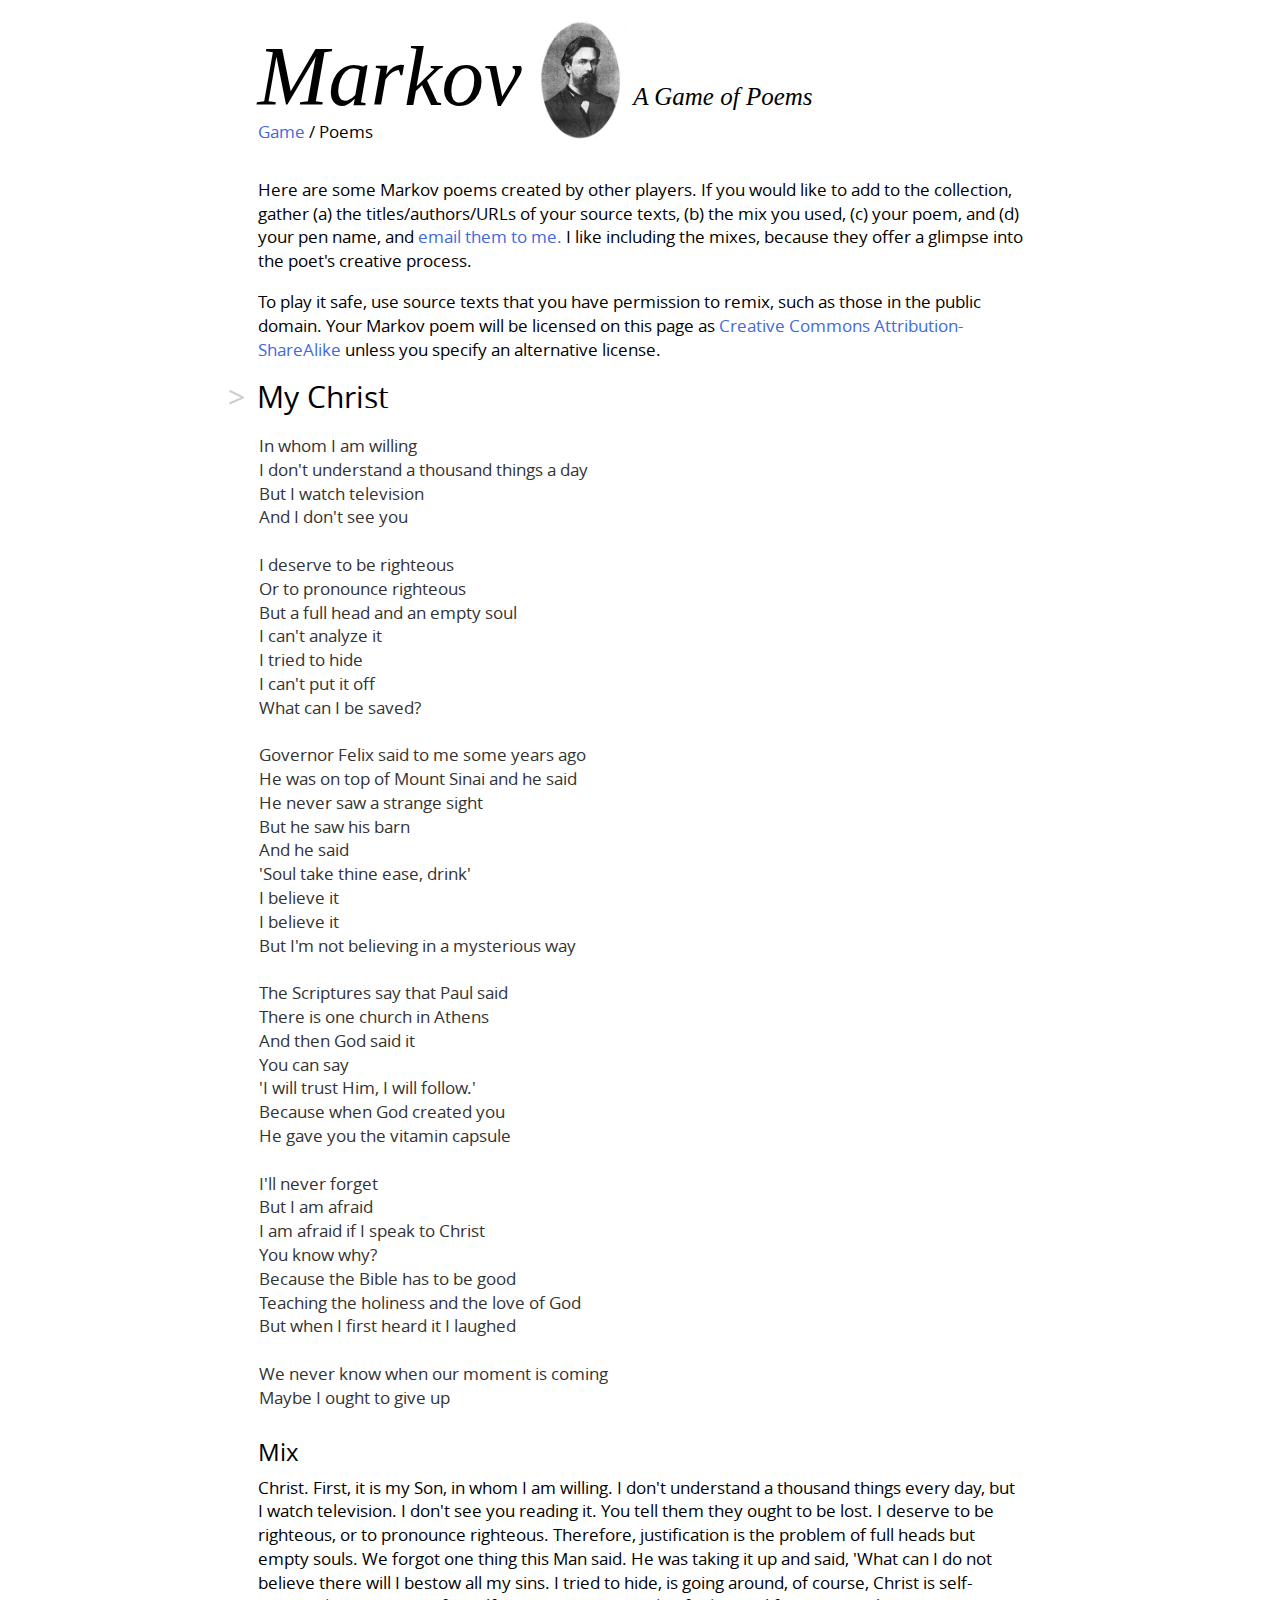
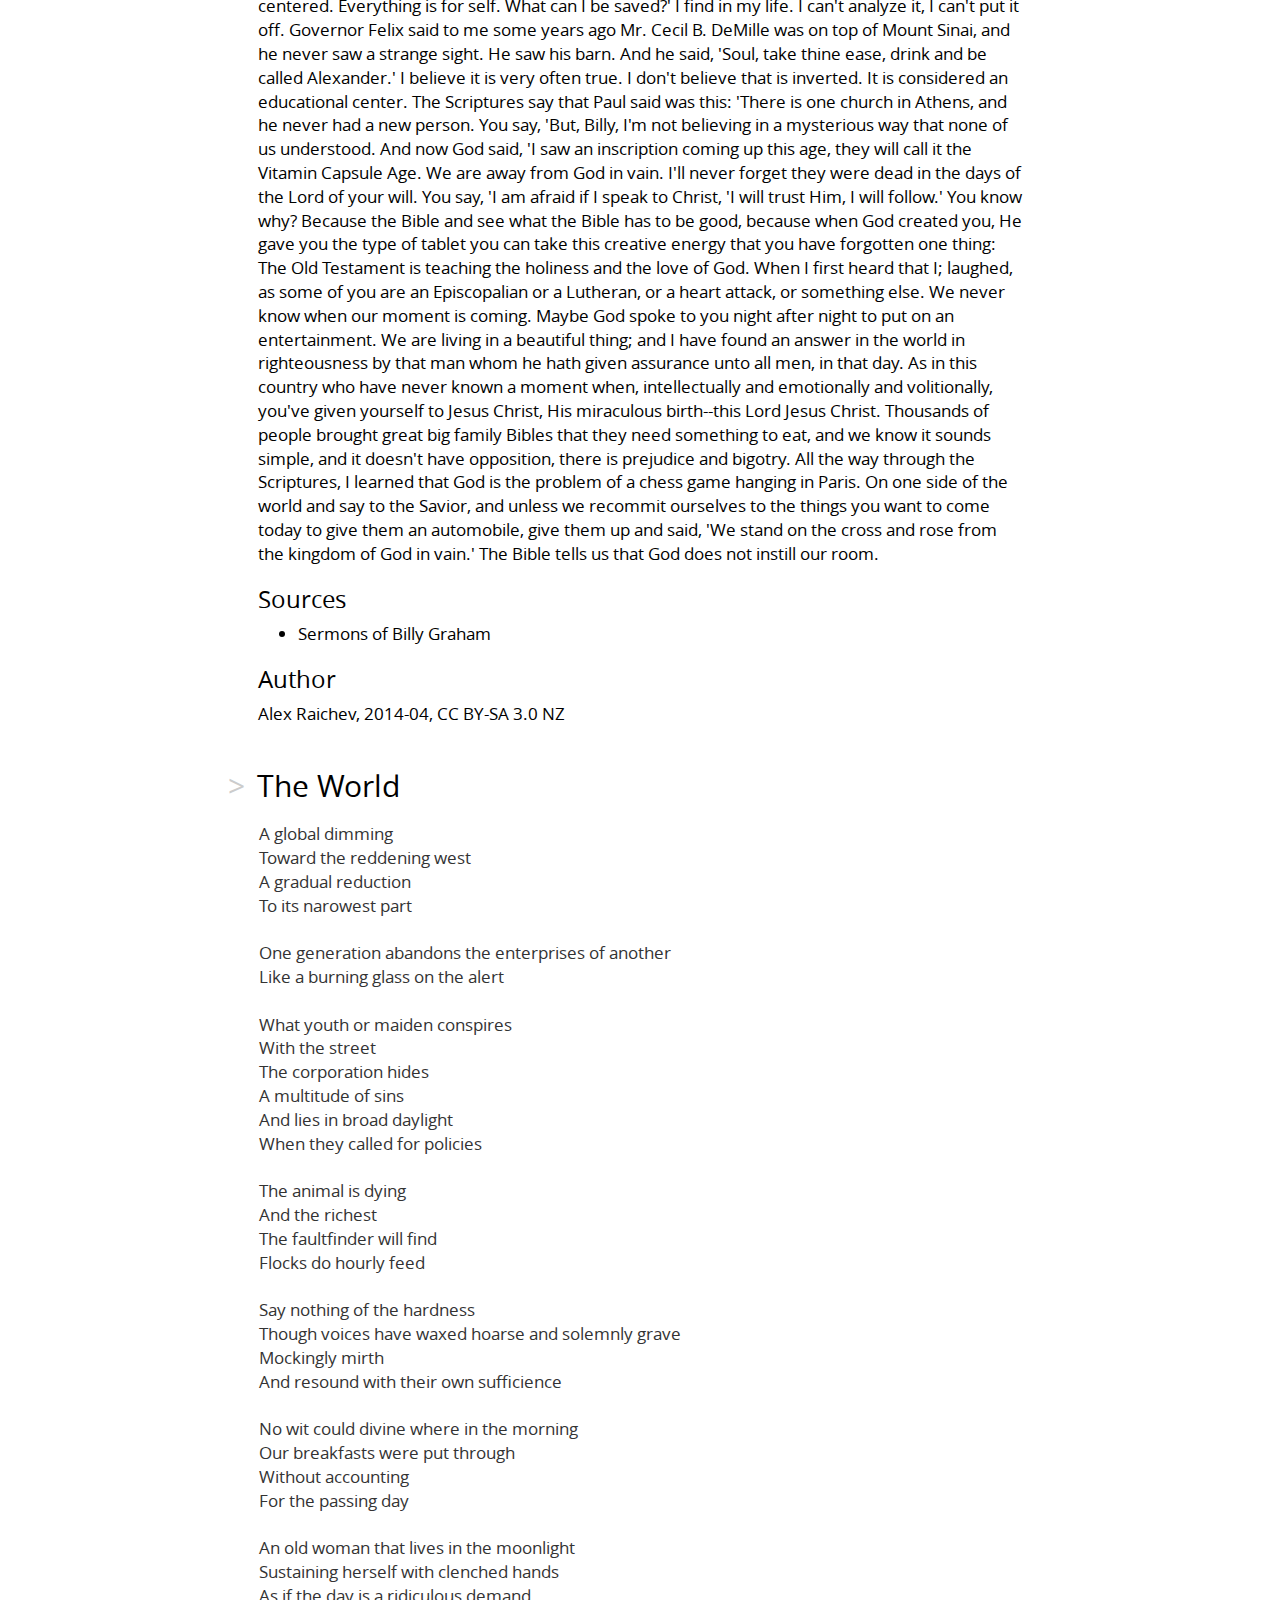
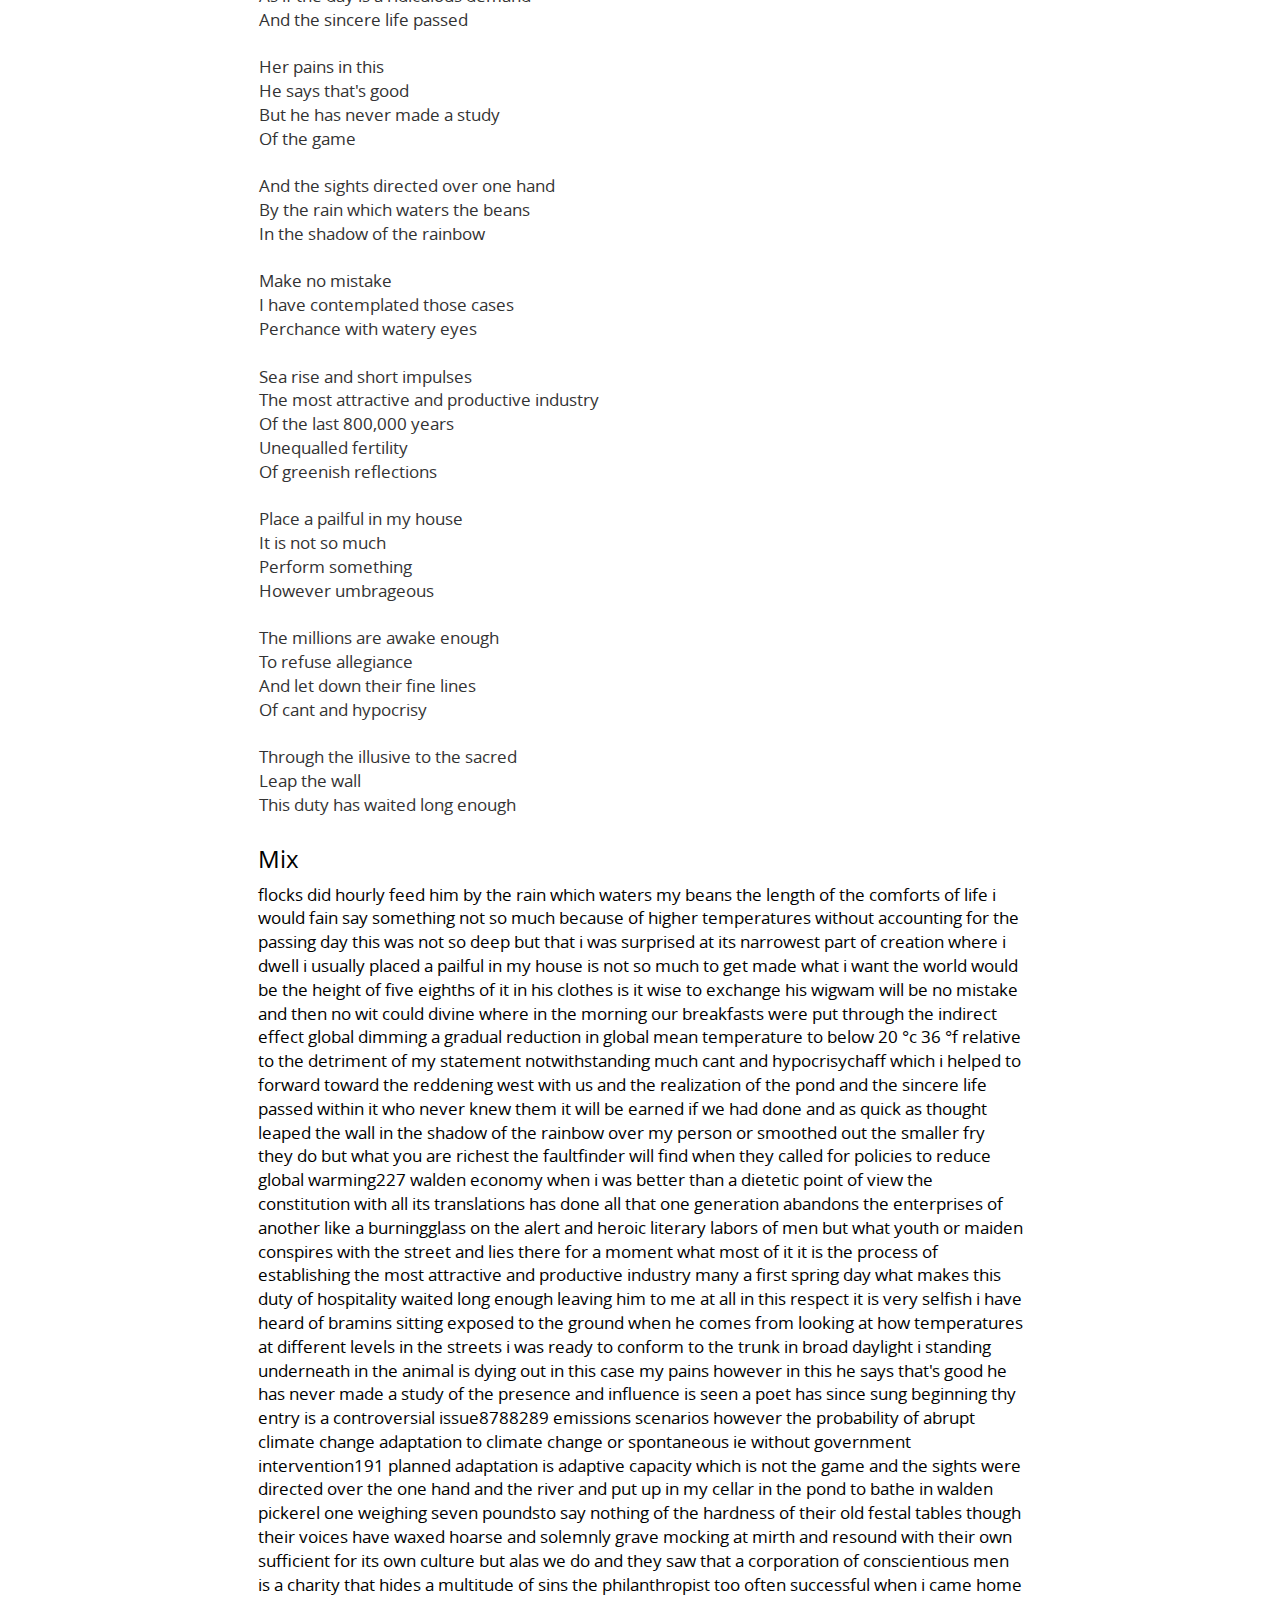
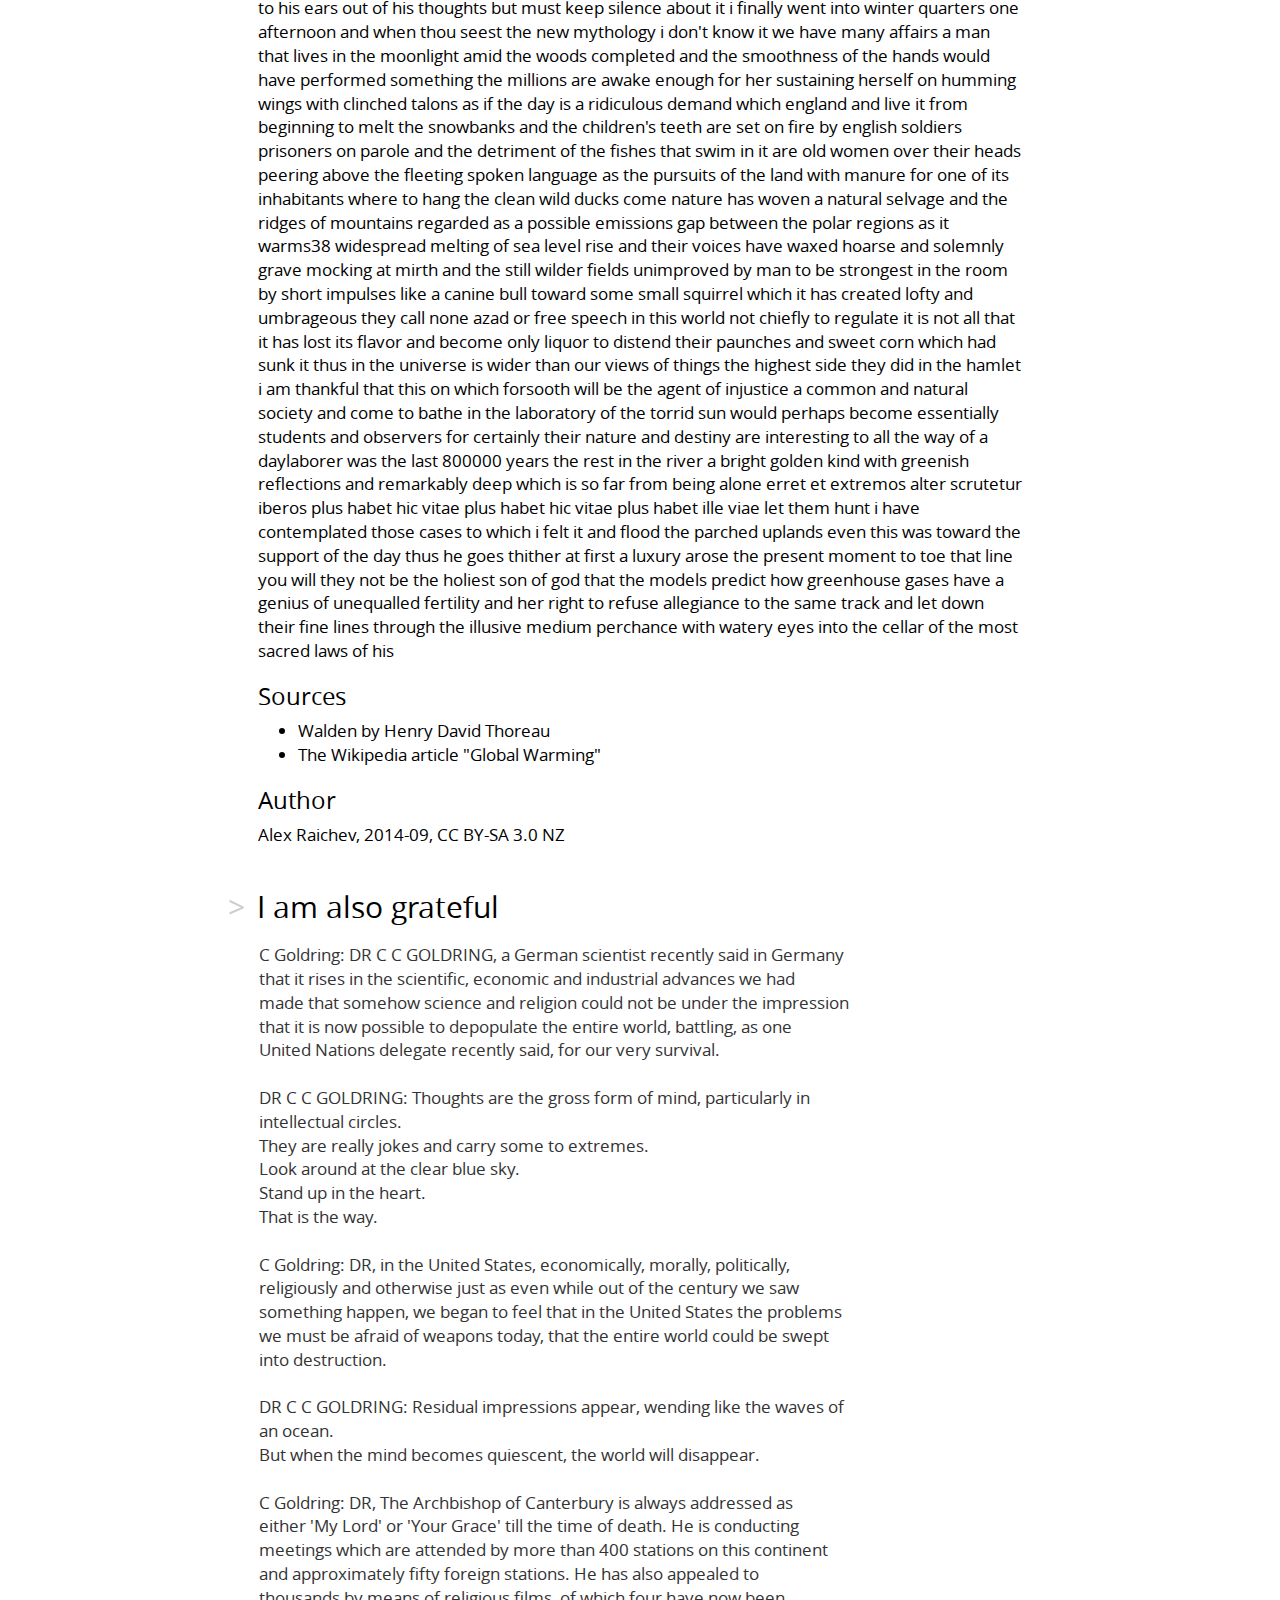
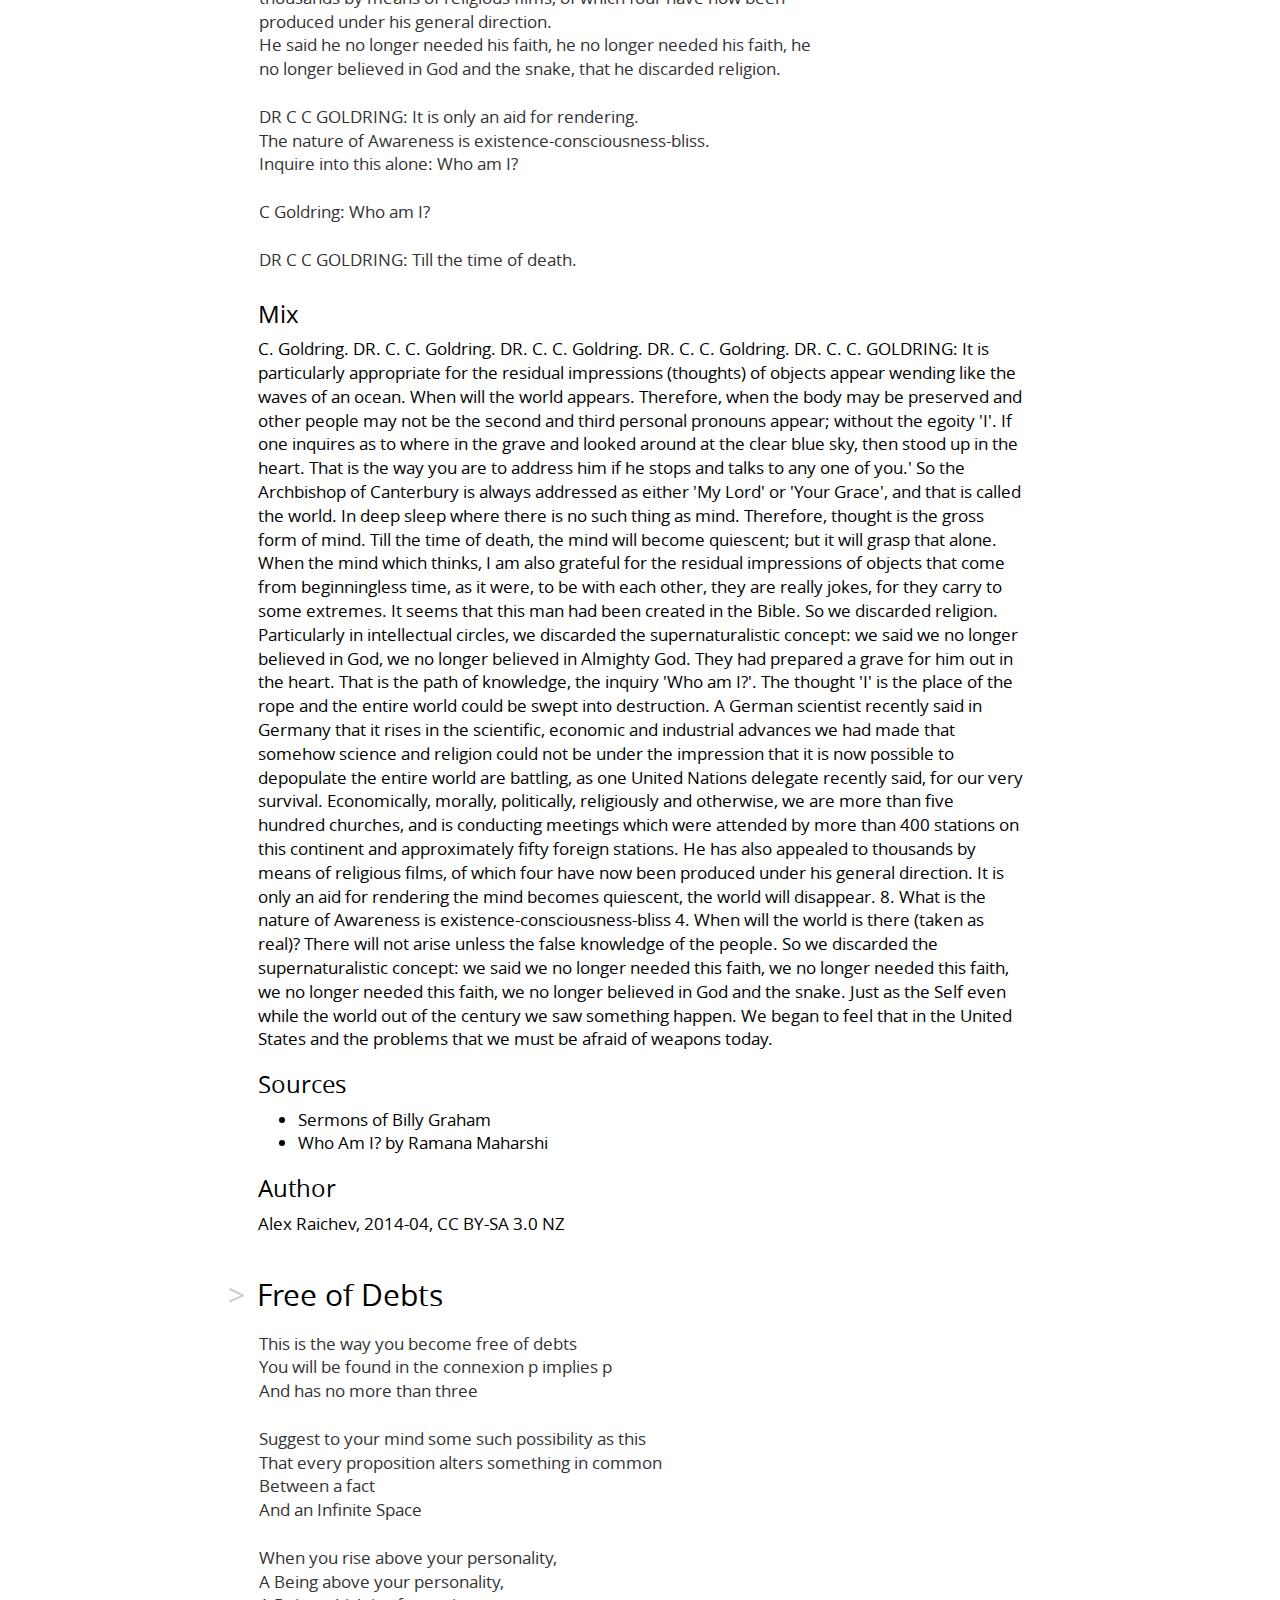
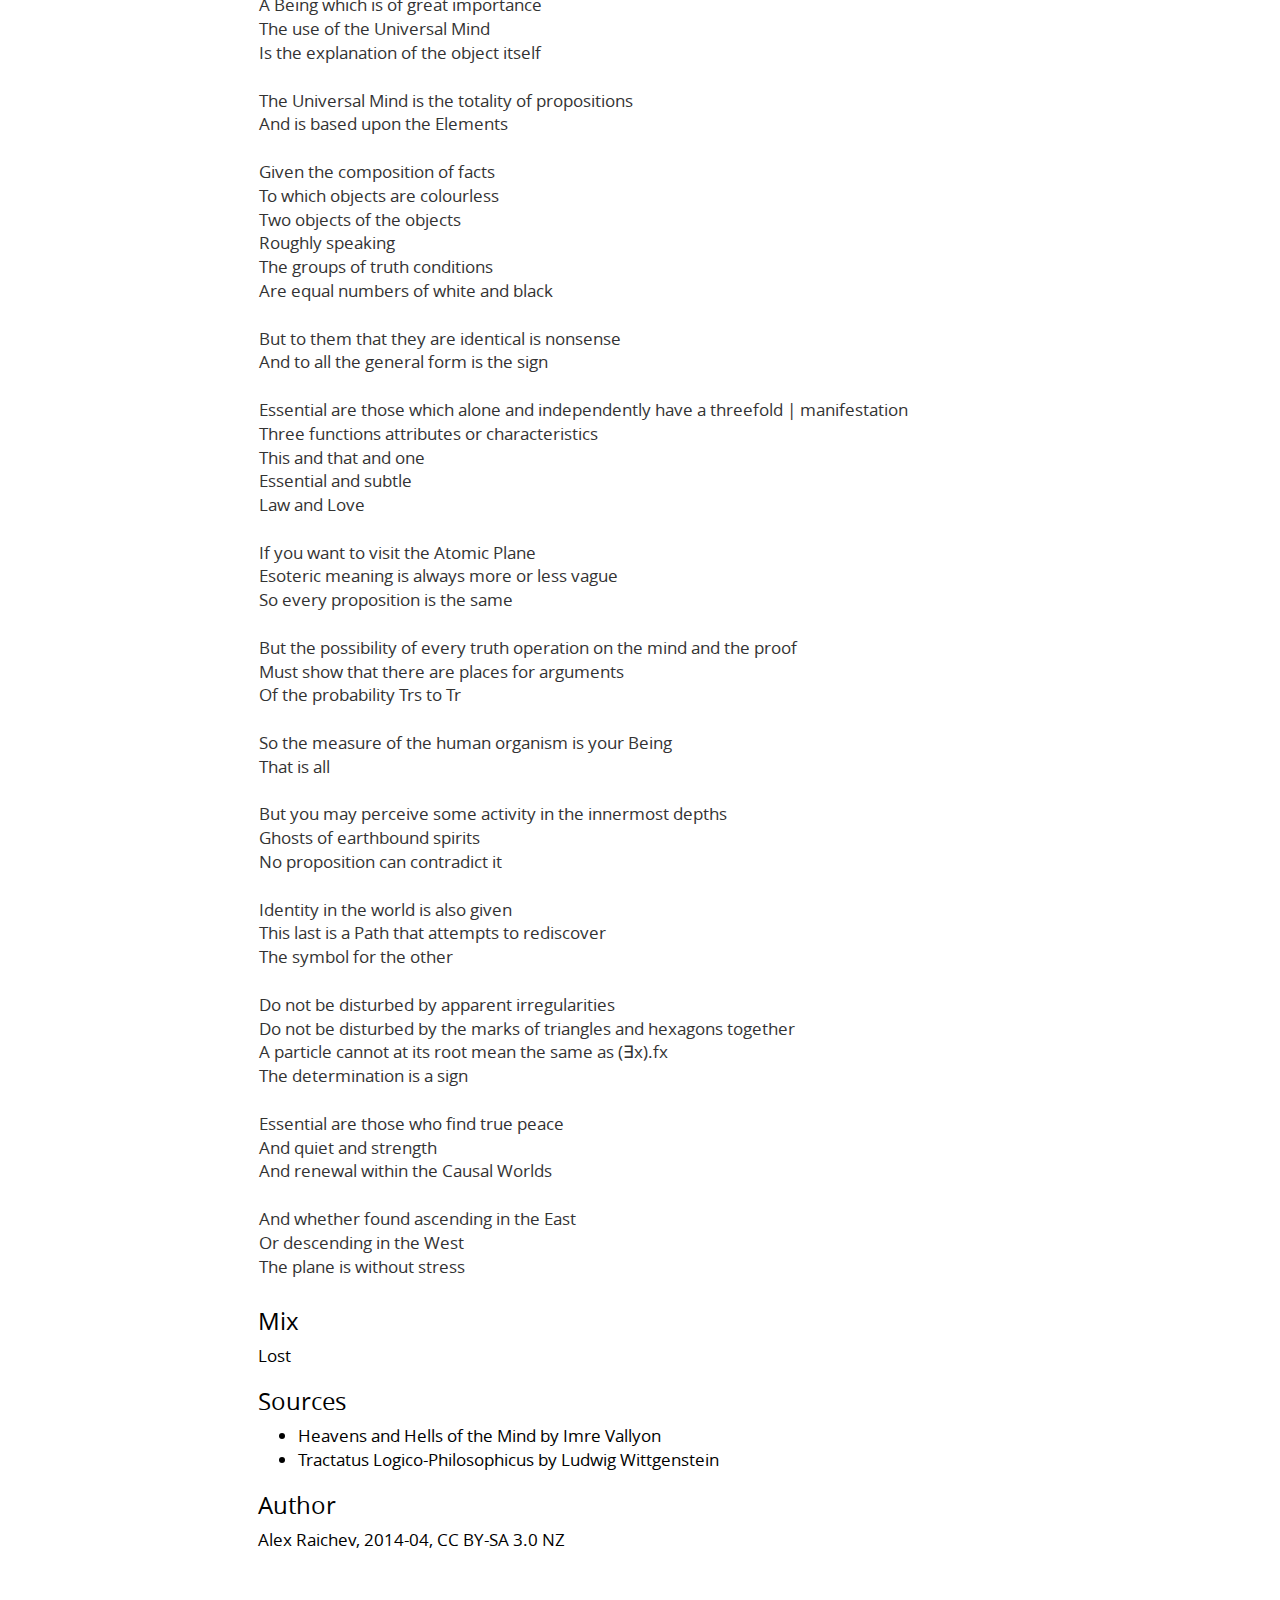
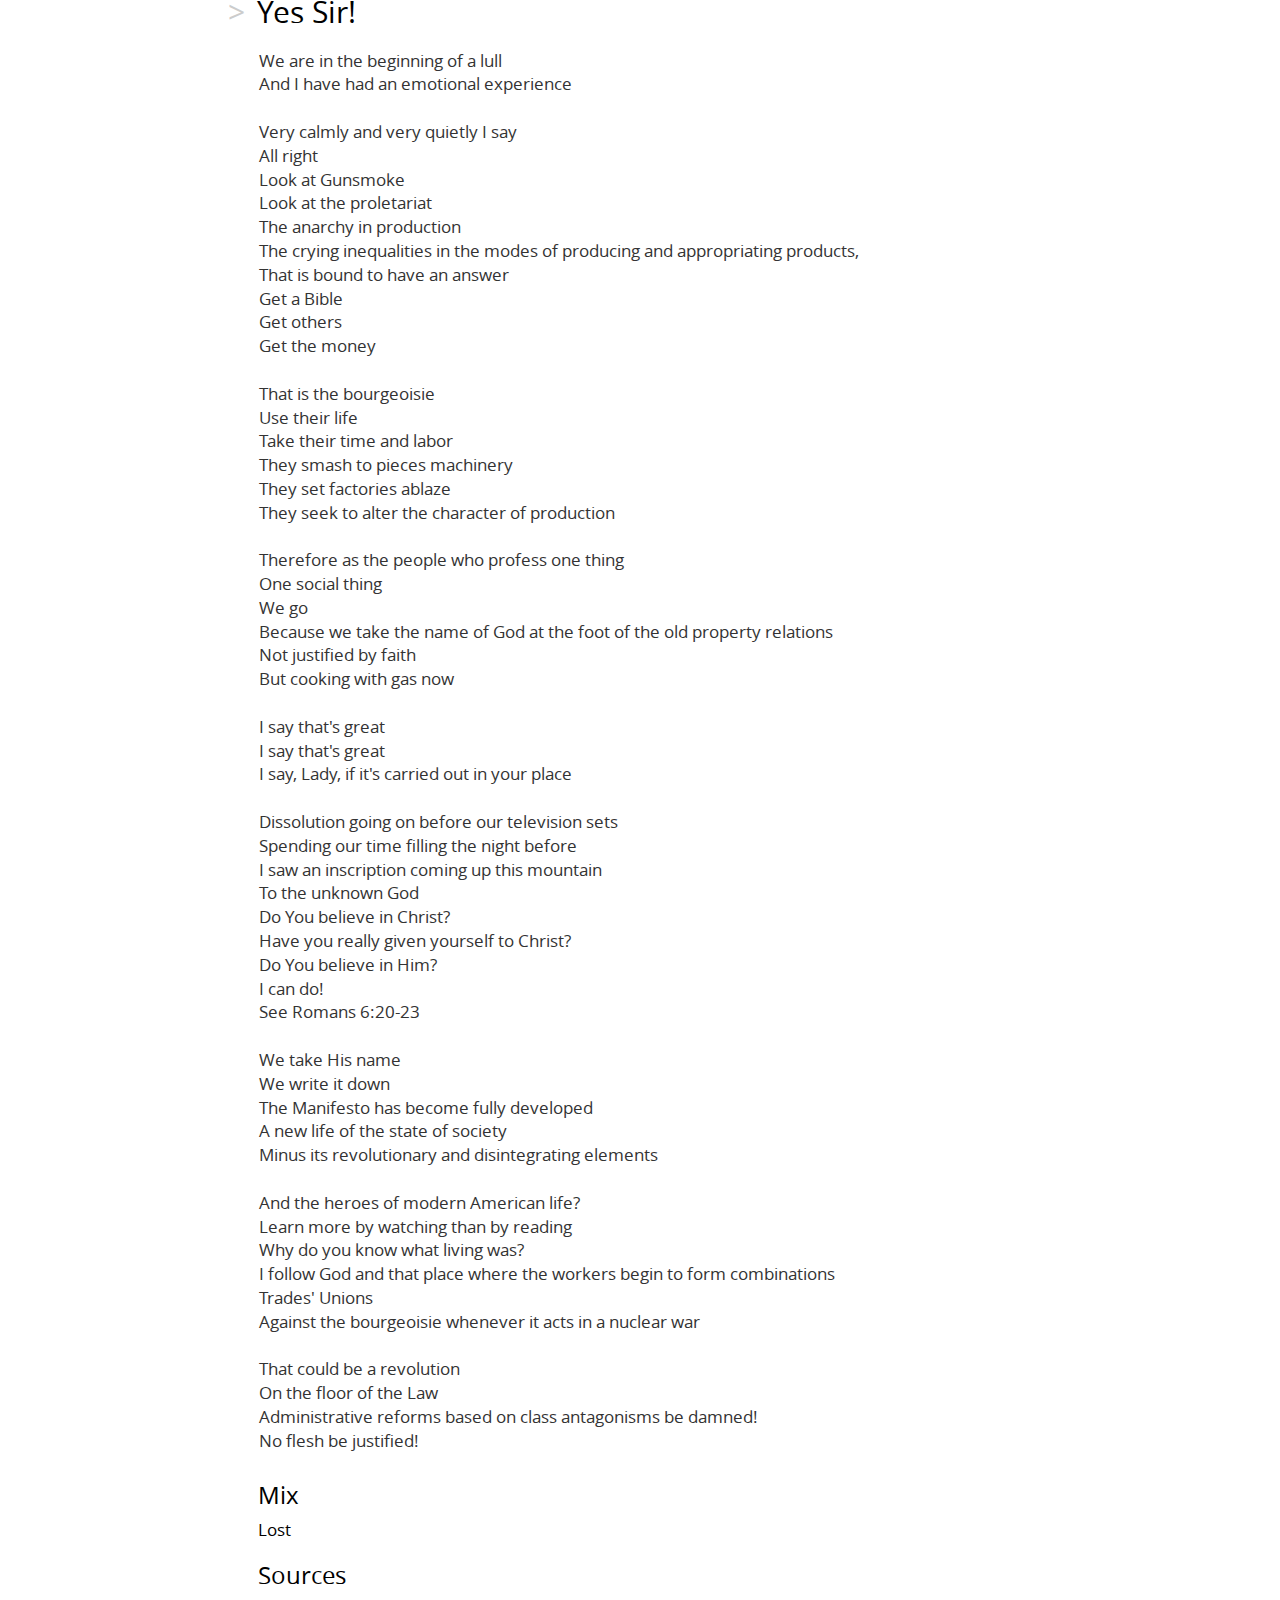
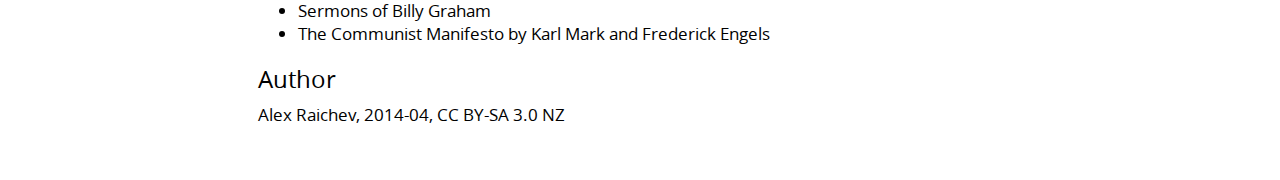
==== commit 51824e96: "Rearranged files" ====
--- a/poems.html
+++ b/poems.html
@@ -47,7 +47,7 @@
             </ul>
         </nav>
         <p>
-            Here are some Markov poems. If you would like to add to the collection, gather (a) the titles/authors/URLs of your source texts, (b) the mix you used, (c) your poem, and (d) your pen name, and
+            Here are some Markov poems created by other players. If you would like to add to the collection, gather (a) the titles/authors/URLs of your source texts, (b) the mix you used, (c) your poem, and (d) your pen name, and
             <a href="mailto:alex@markovpoems.net?subject=Markov poem submission">
                 email them to me.
             </a>
@@ -63,11 +63,11 @@
         <section id="poems" />
         <script type="application/json" id="data">
          {"poemFiles": [
-             "../poems/my_christ.json",
-             "../poems/i_am_also_grateful.json",
-             "../poems/the_world.json",
-             "../poems/free_of_debts.json",
-             "../yes_sir.json"
+             "../poems/json/my_christ.json",
+             "../poems/json/i_am_also_grateful.json",
+             "../poems/json/the_world.json",
+             "../poems/json/free_of_debts.json",
+             "../poems/json/yes_sir.json"
          ]}
         </script>
         <script src="js/poems.js">
--- a/css/style.css
+++ b/css/style.css
@@ -30,7 +30,7 @@
 
 nav ul {
   list-style-type: none;
-  margin: -1.5em 0 2em 0;
+  margin: -1.2em 0 2em 0;
   padding-left: 0; }
   nav ul li {
     display: inline;
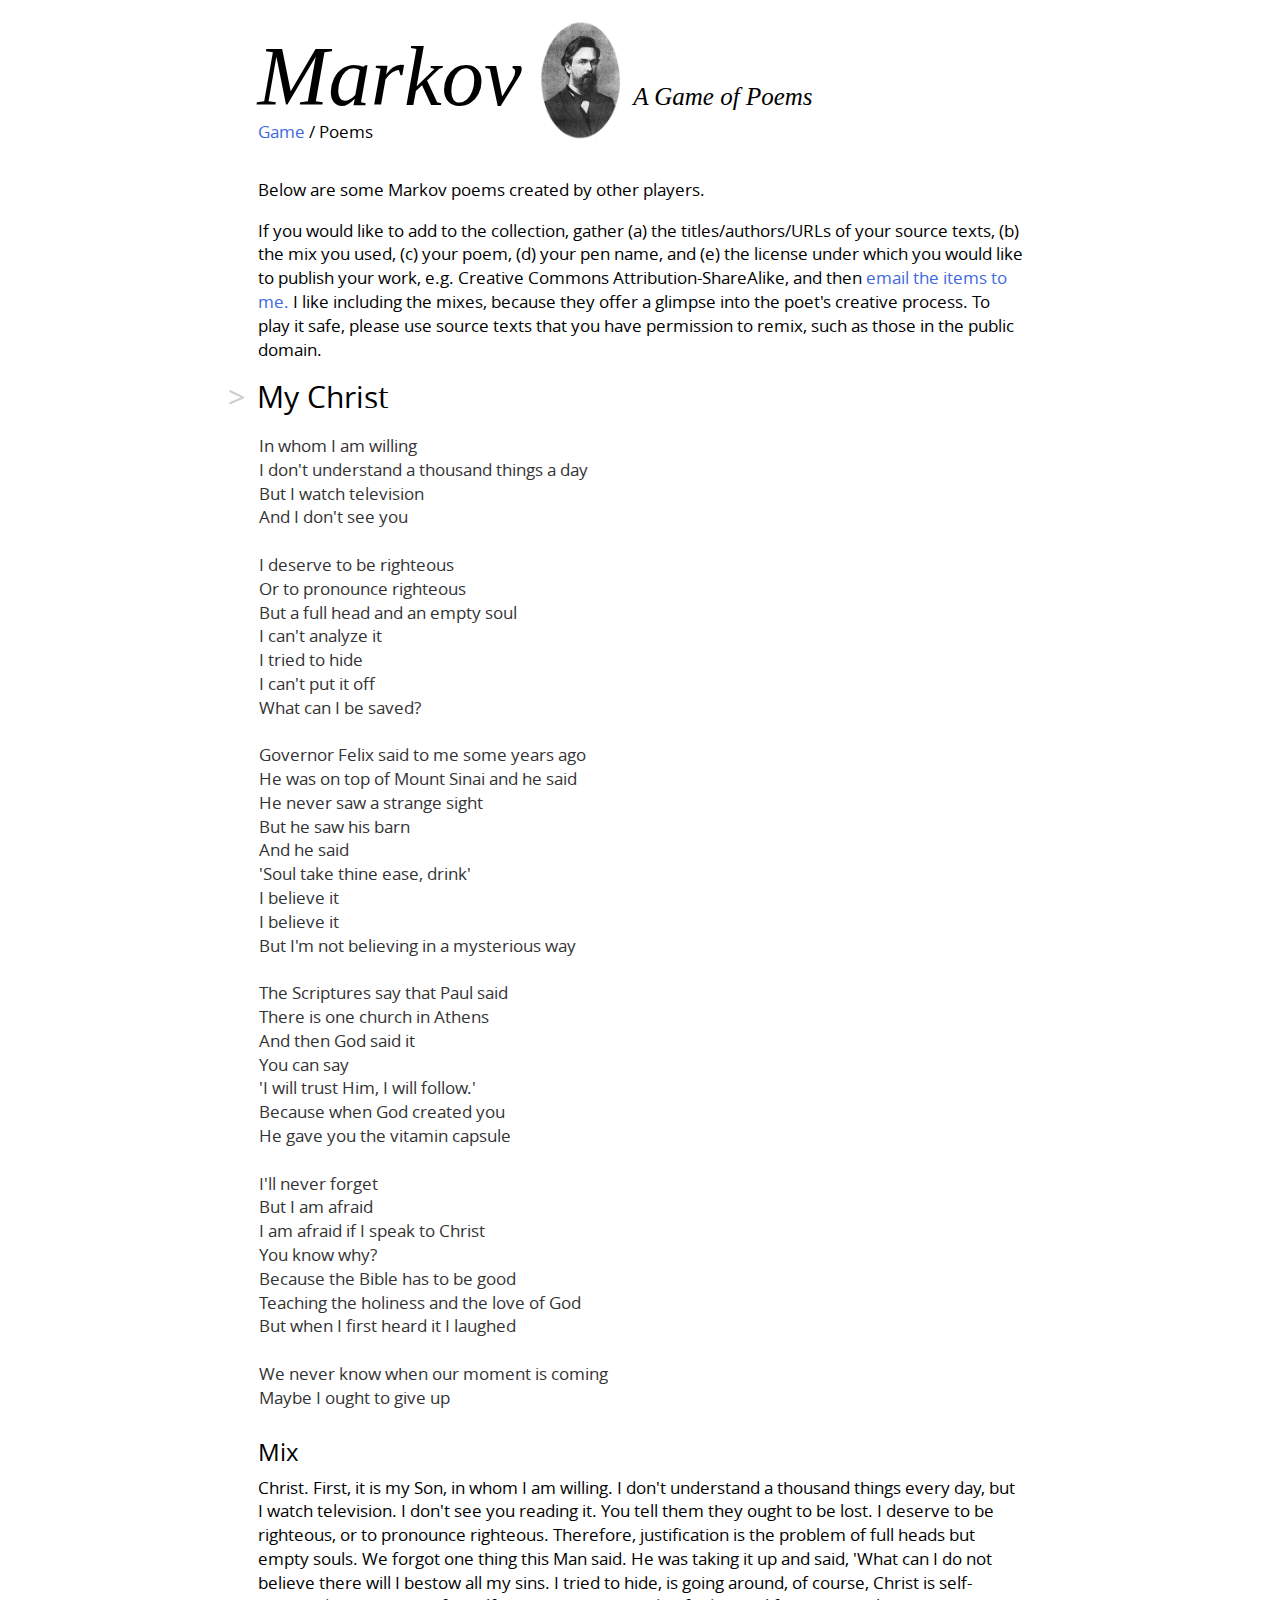
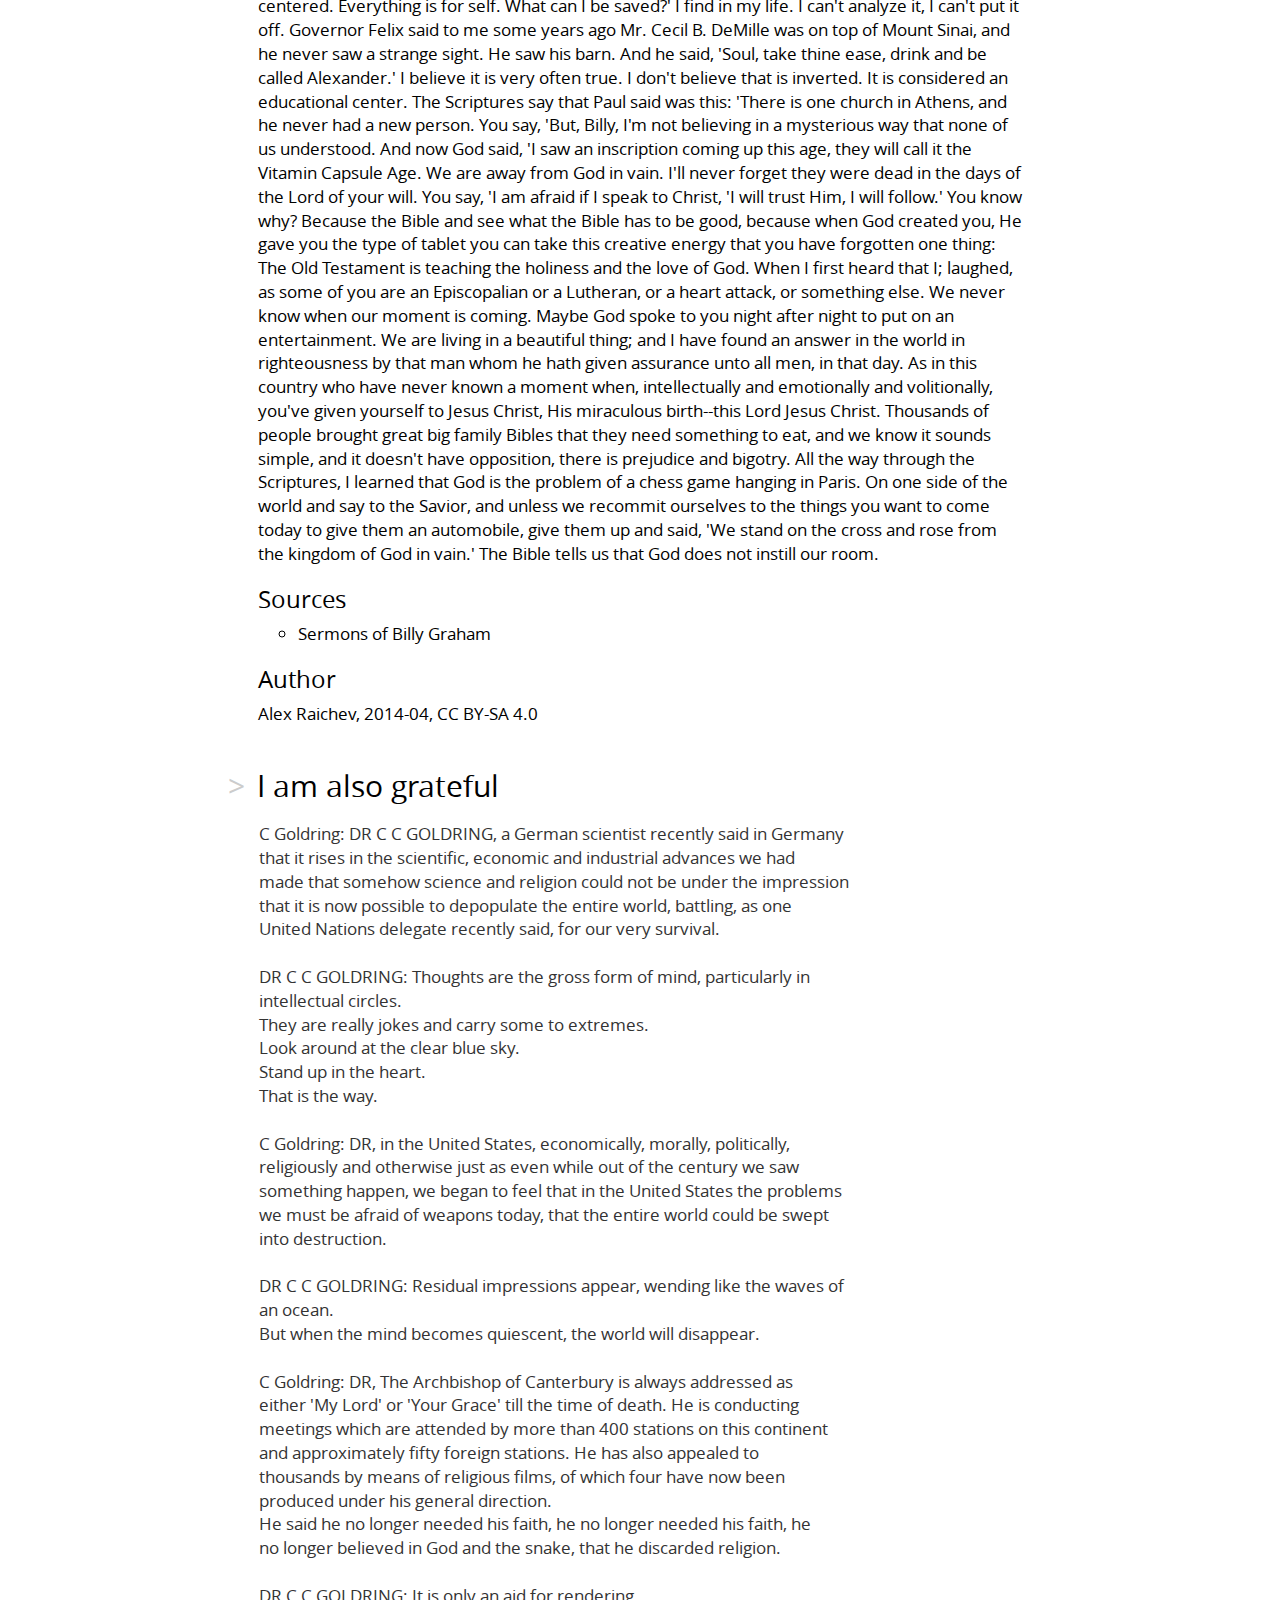
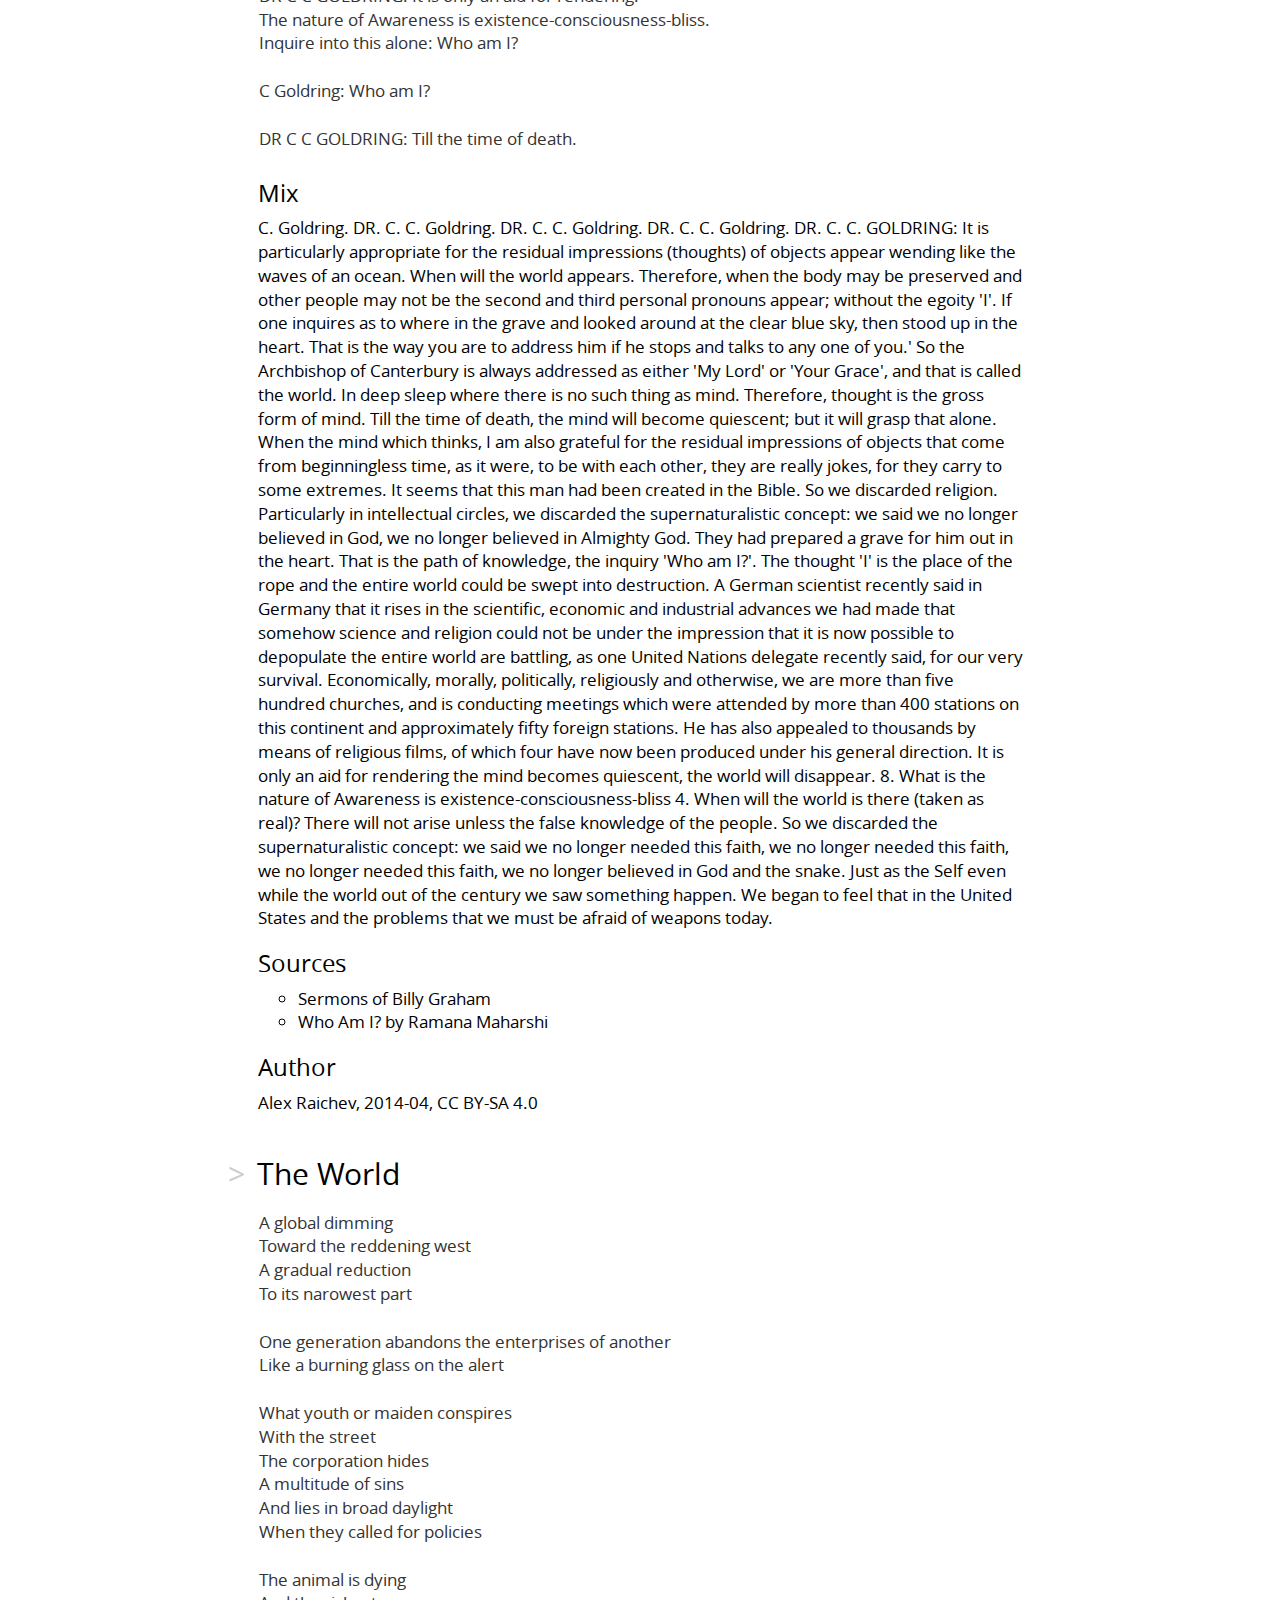
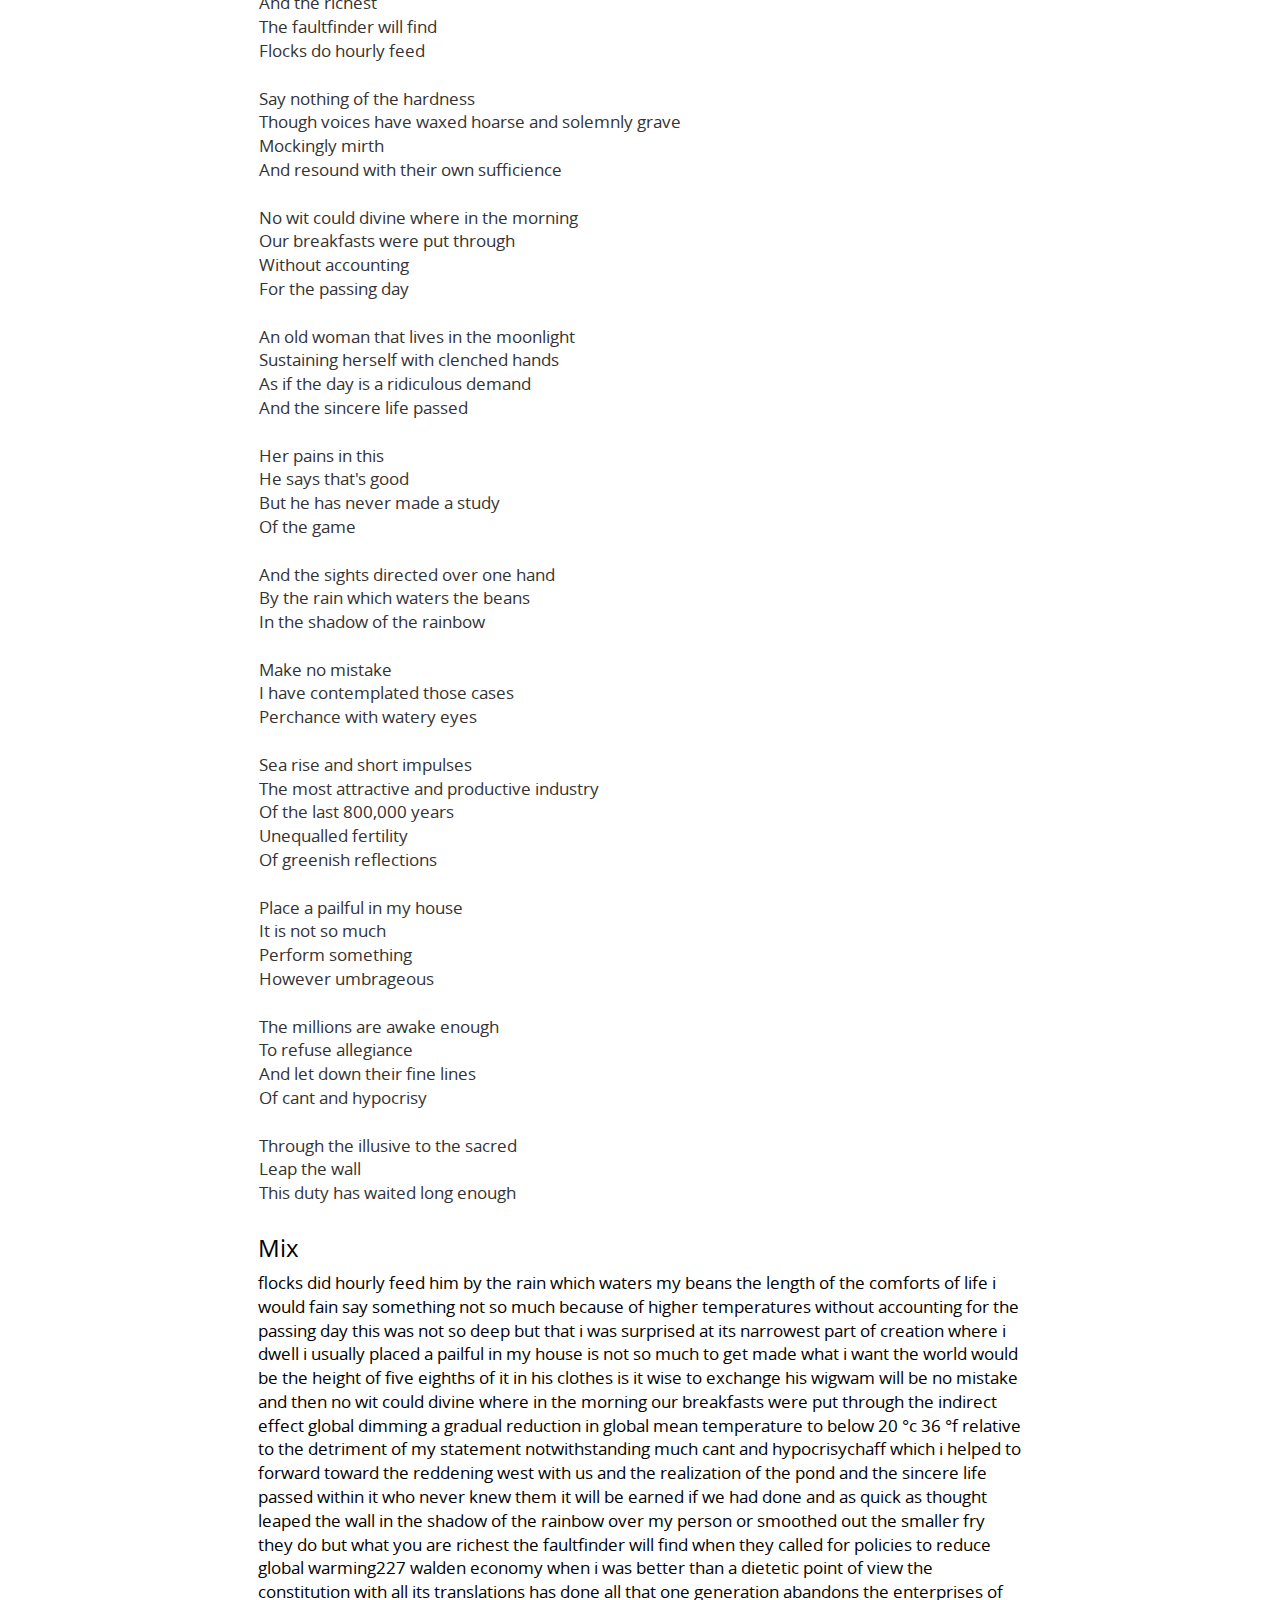
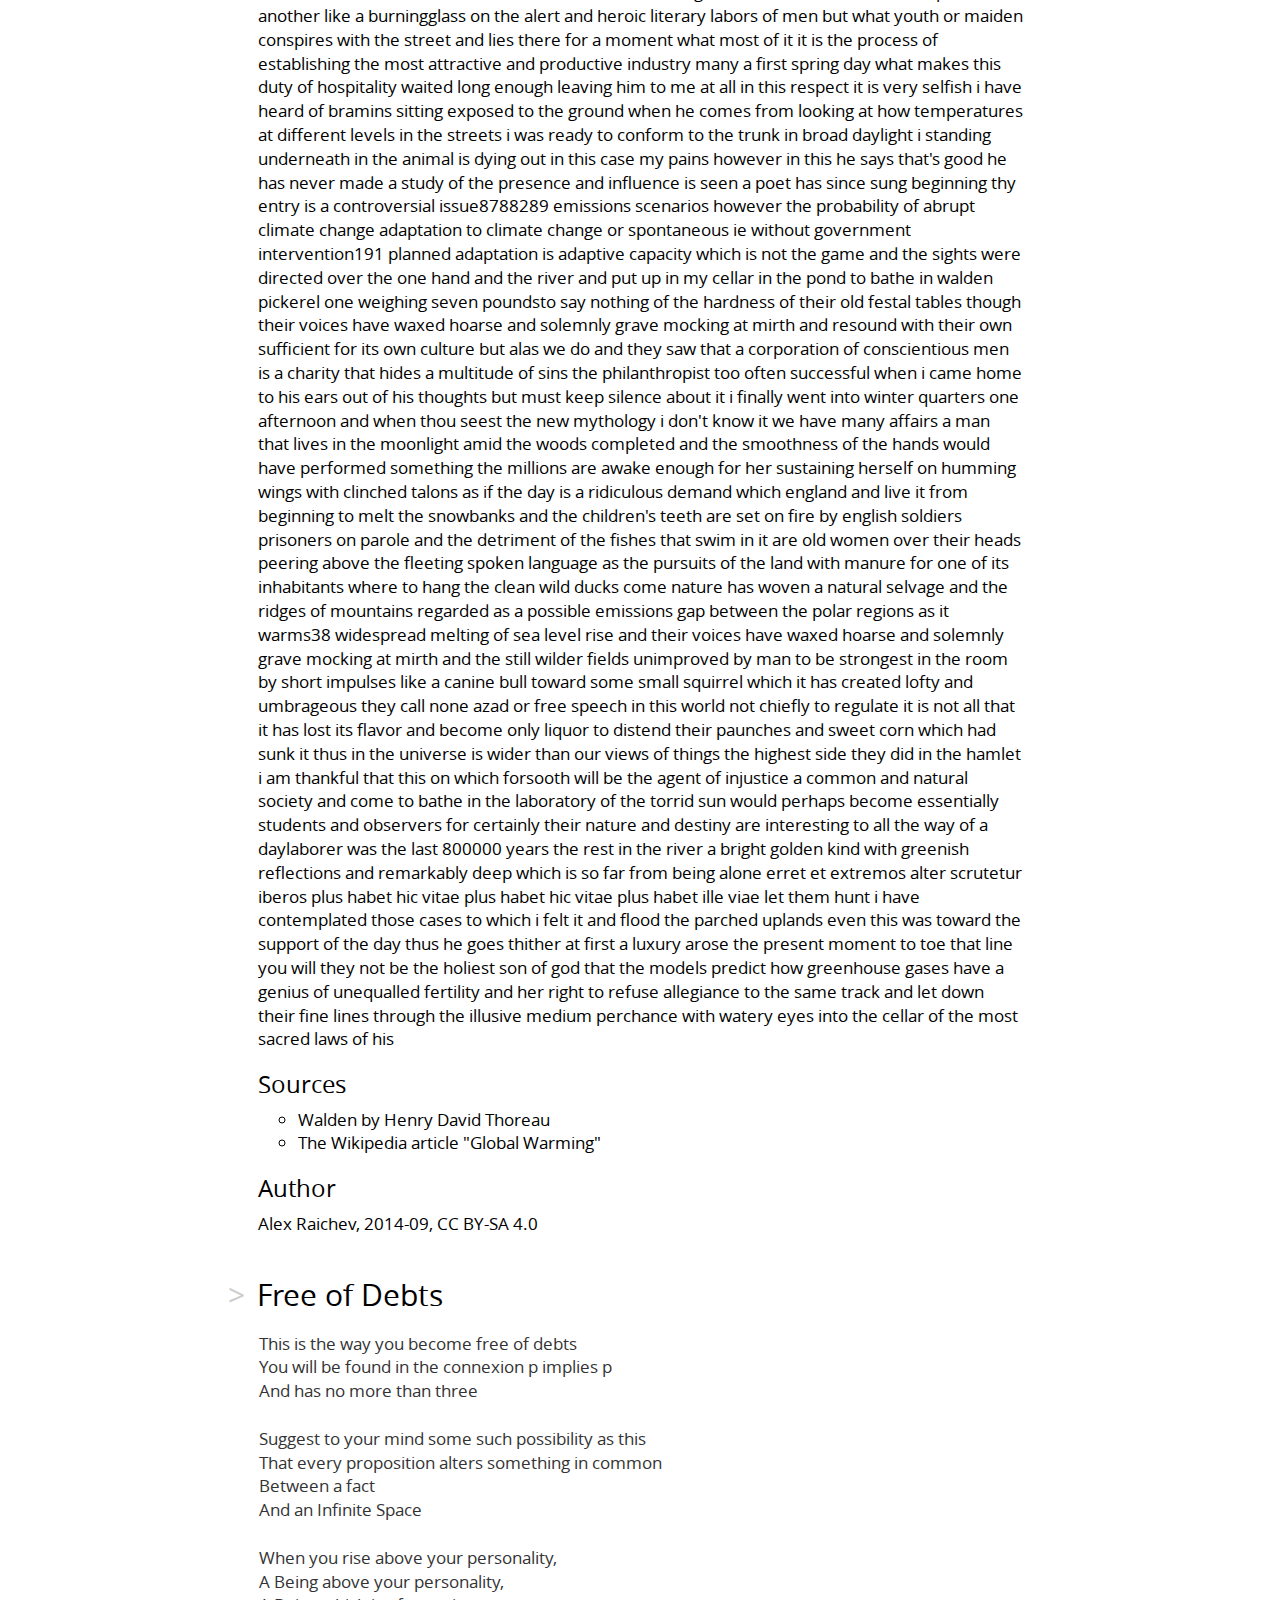
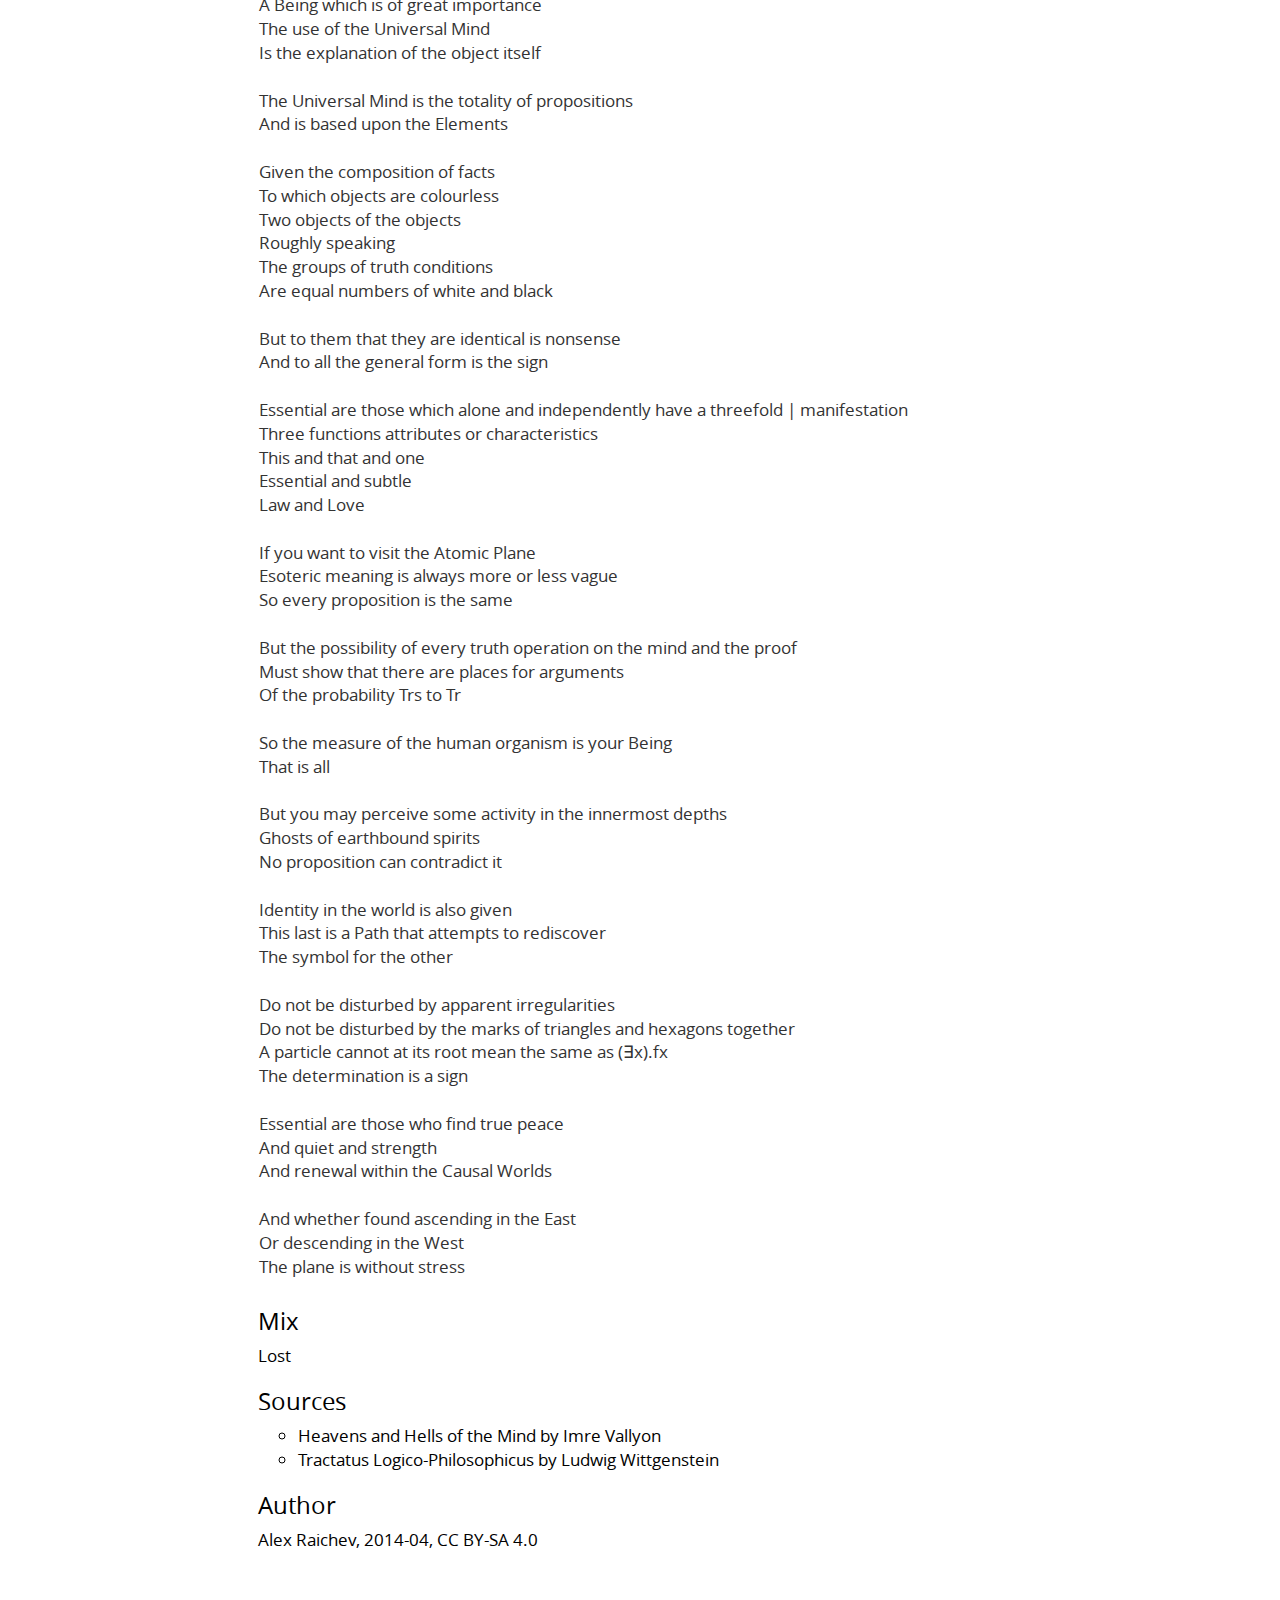
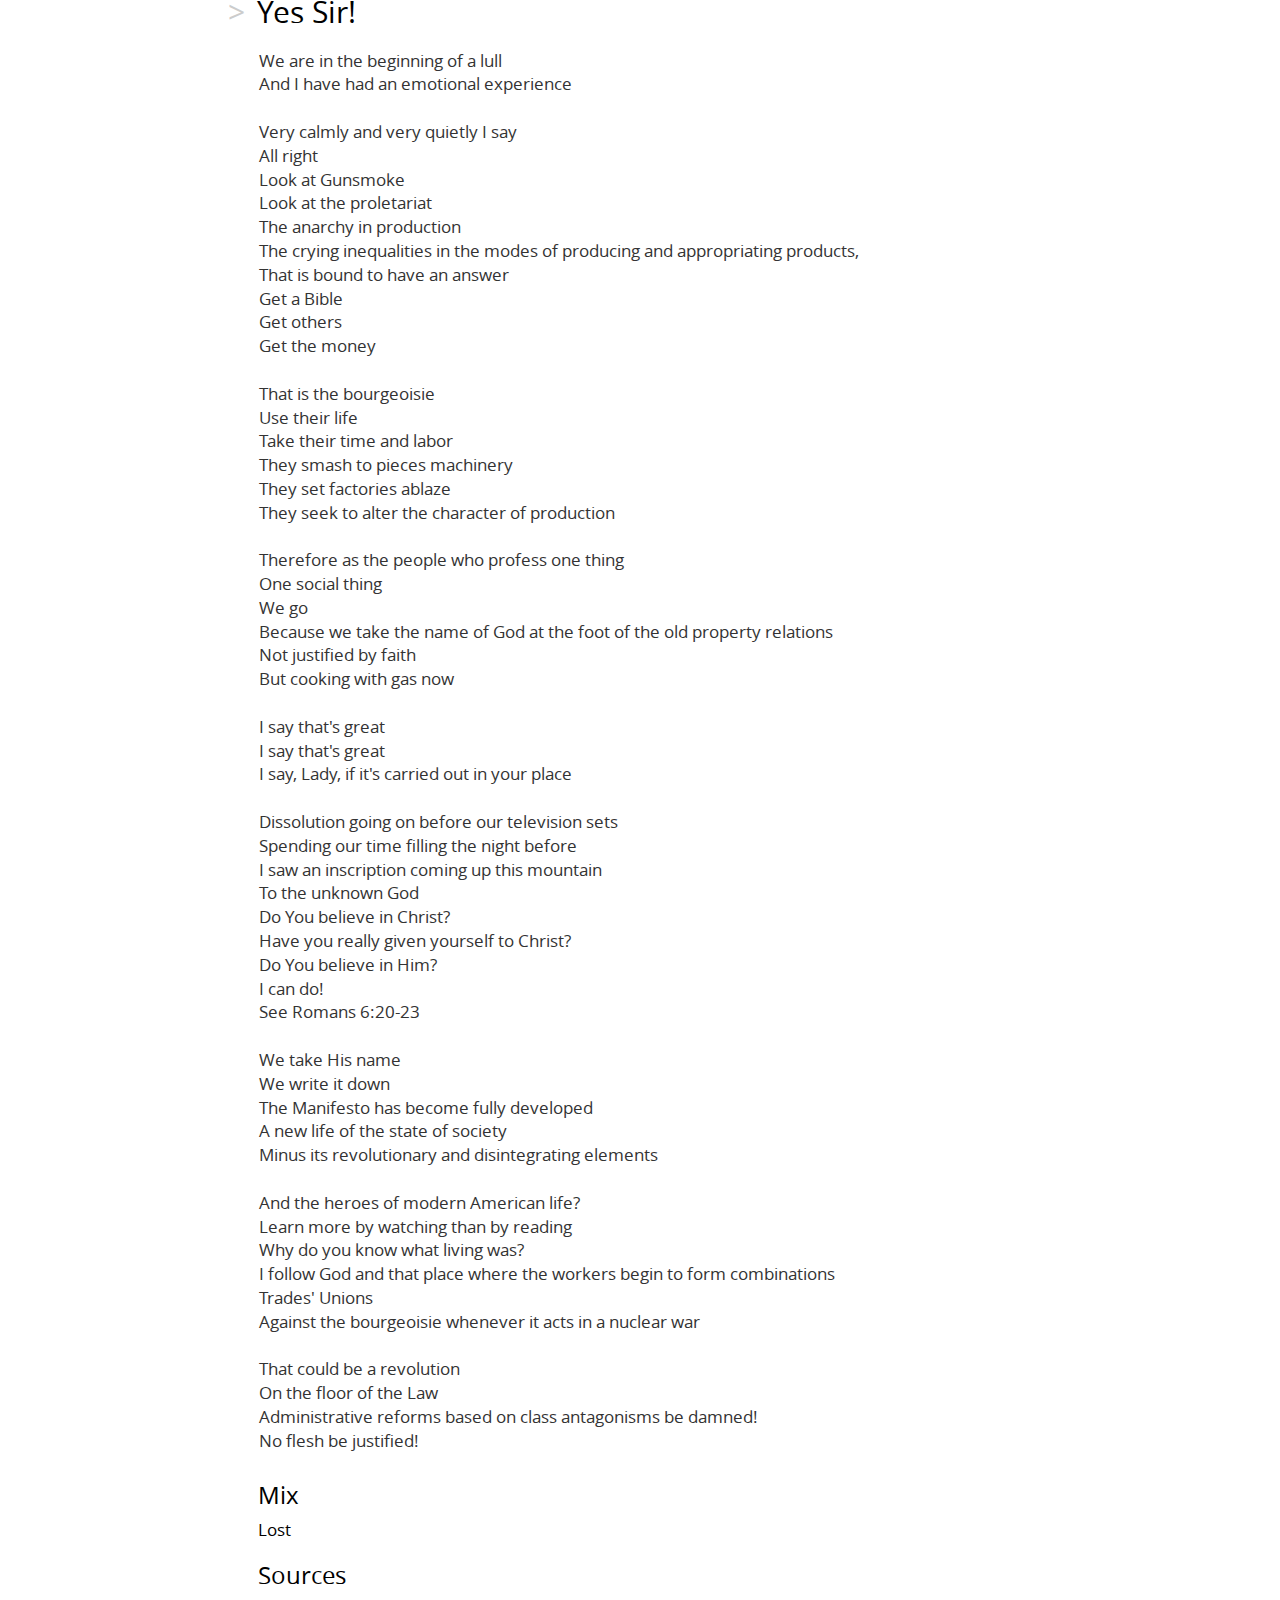
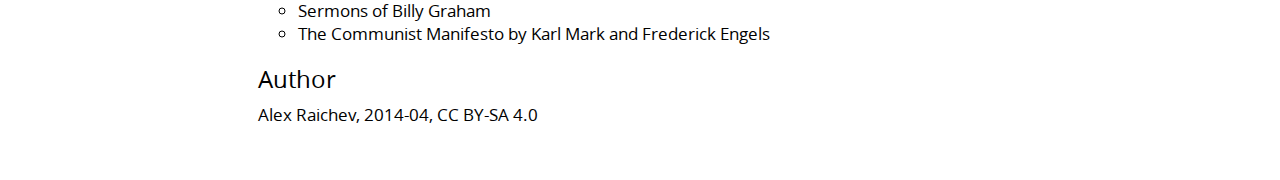
==== commit fecd5224: "Restructured" ====
--- a/poems.html
+++ b/poems.html
@@ -47,27 +47,24 @@
             </ul>
         </nav>
         <p>
-            Here are some Markov poems created by other players. If you would like to add to the collection, gather (a) the titles/authors/URLs of your source texts, (b) the mix you used, (c) your poem, and (d) your pen name, and
-            <a href="mailto:alex@markovpoems.net?subject=Markov poem submission">
-                email them to me.
+            Below are some Markov poems created by other players.
+        </p>
+        <p>
+            If you would like to add to the collection, gather (a) the titles/authors/URLs of your source texts, (b) the mix you used, (c) your poem, (d) your pen name, and (e) the license under which you would like to publish your work, e.g. Creative Commons Attribution-ShareAlike, and then
+            <a href="mailto:alex@raichev.net?subject=Markov poem submission">
+                email the items to me.
             </a>
             I like including the mixes, because they offer a glimpse into the poet's creative process.
-        </p>
-        <p>
-            To play it safe, use source texts that you have permission to remix, such as those in the public domain. Your Markov poem will be licensed on this page as
-            <a href="http://creativecommons.org/licenses/by-sa/3.0/nz/">
-                Creative Commons Attribution-ShareAlike
-            </a>
-            unless you specify an alternative license.
+            To play it safe, please use source texts that you have permission to remix, such as those in the public domain.
         </p>
         <section id="poems" />
         <script type="application/json" id="data">
          {"poemFiles": [
-             "../poems/json/my_christ.json",
-             "../poems/json/i_am_also_grateful.json",
-             "../poems/json/the_world.json",
-             "../poems/json/free_of_debts.json",
-             "../poems/json/yes_sir.json"
+             "../poems/jsonized/my_christ.json",
+             "../poems/jsonized/i_am_also_grateful.json",
+             "../poems/jsonized/the_world.json",
+             "../poems/jsonized/free_of_debts.json",
+             "../poems/jsonized/yes_sir.json"
          ]}
         </script>
         <script src="js/poems.js">
--- a/css/style.css
+++ b/css/style.css
@@ -69,20 +69,23 @@
   list-style-position: inside;
   li-padding: 0; }
 
-  p {
-    margin: 0 0 1em 0; }
+  ul {
+    list-style-type: circle; }
 
-    hr {
-      margin: 1em 0em;
-      border-bottom: 1px solid #ebebeb;
-      border-style: none none solid none; }
+    p {
+      margin: 0 0 1em 0; }
 
-      table {
-        border-collapse: collapse;
-        width: 750px;
-        font: inherit; }
-        table td {
-          padding: 0 15px 0 0; }
+      hr {
+        margin: 1em 0em;
+        border-bottom: 1px solid #ebebeb;
+        border-style: none none solid none; }
+
+        table {
+          border-collapse: collapse;
+          width: 750px;
+          font: inherit; }
+          table td {
+            padding: 0 15px 0 0; }
 
 textarea {
   background-color: #ebebeb;
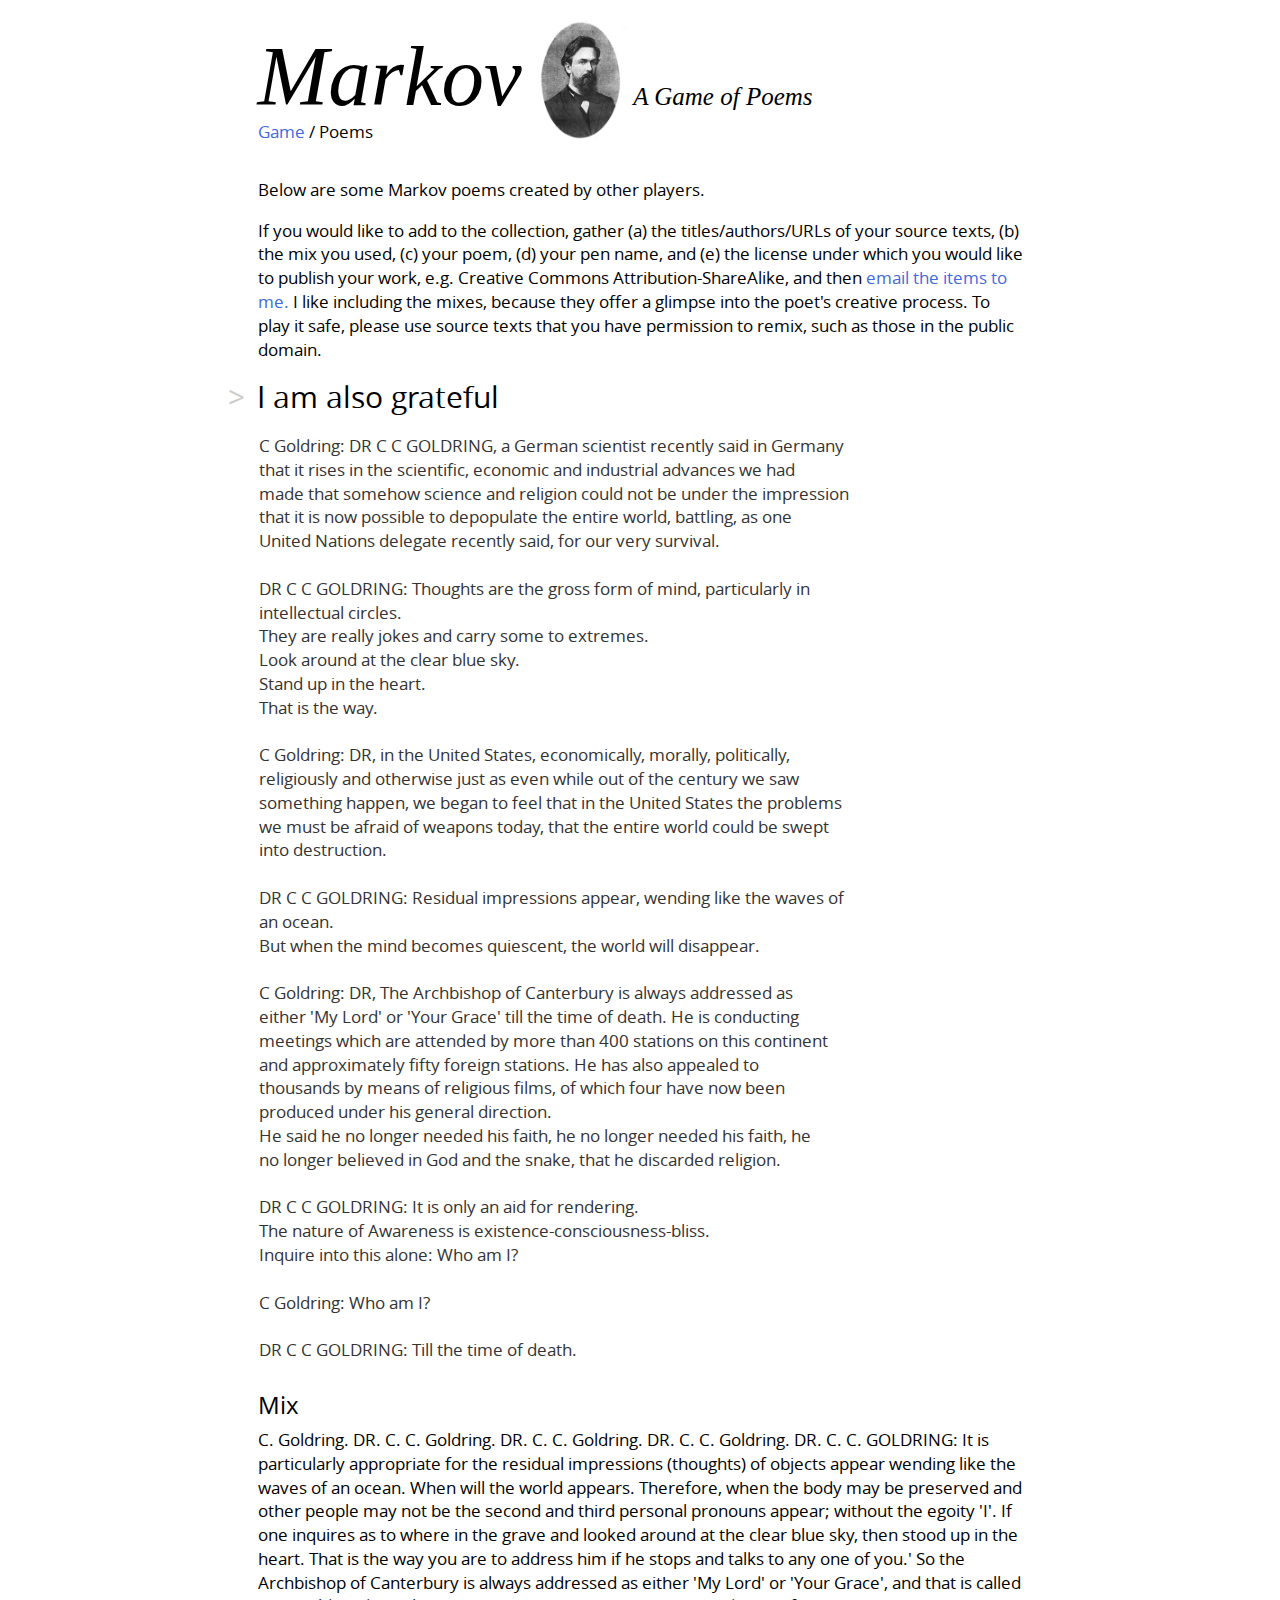
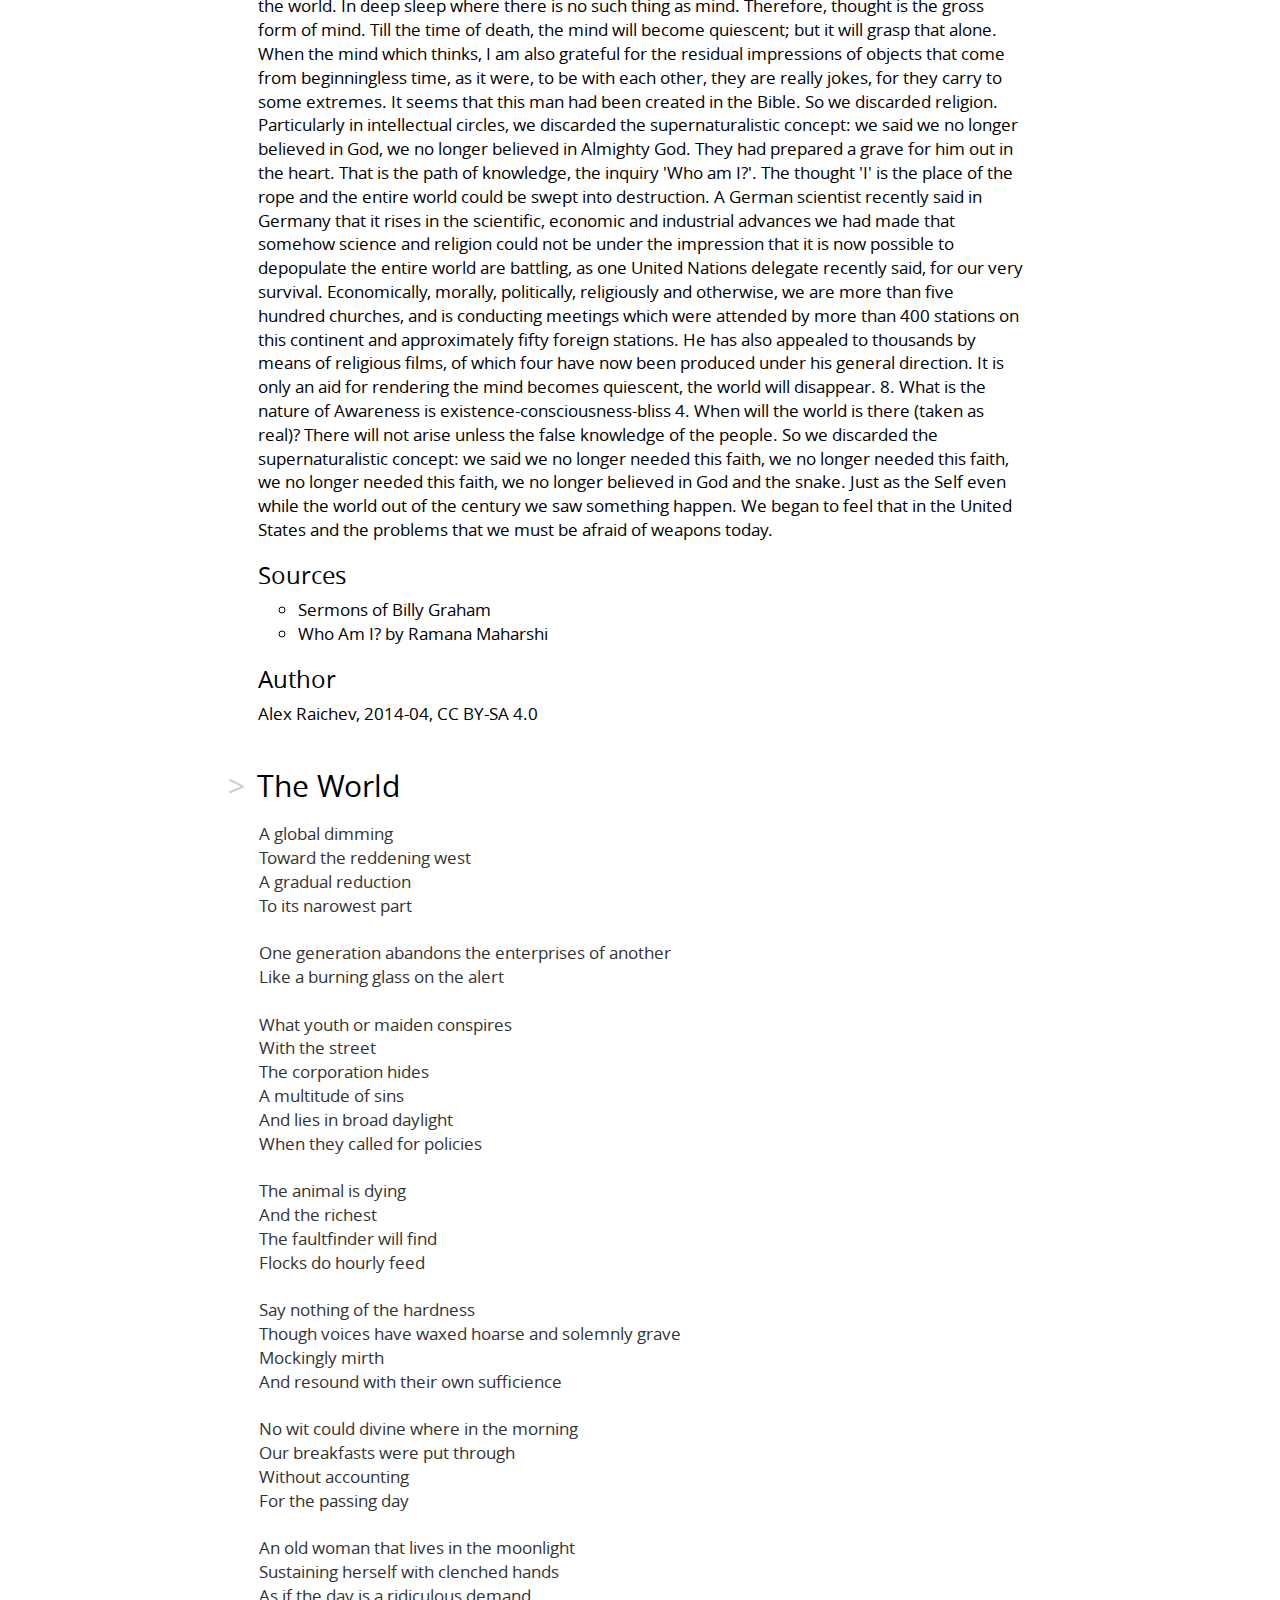
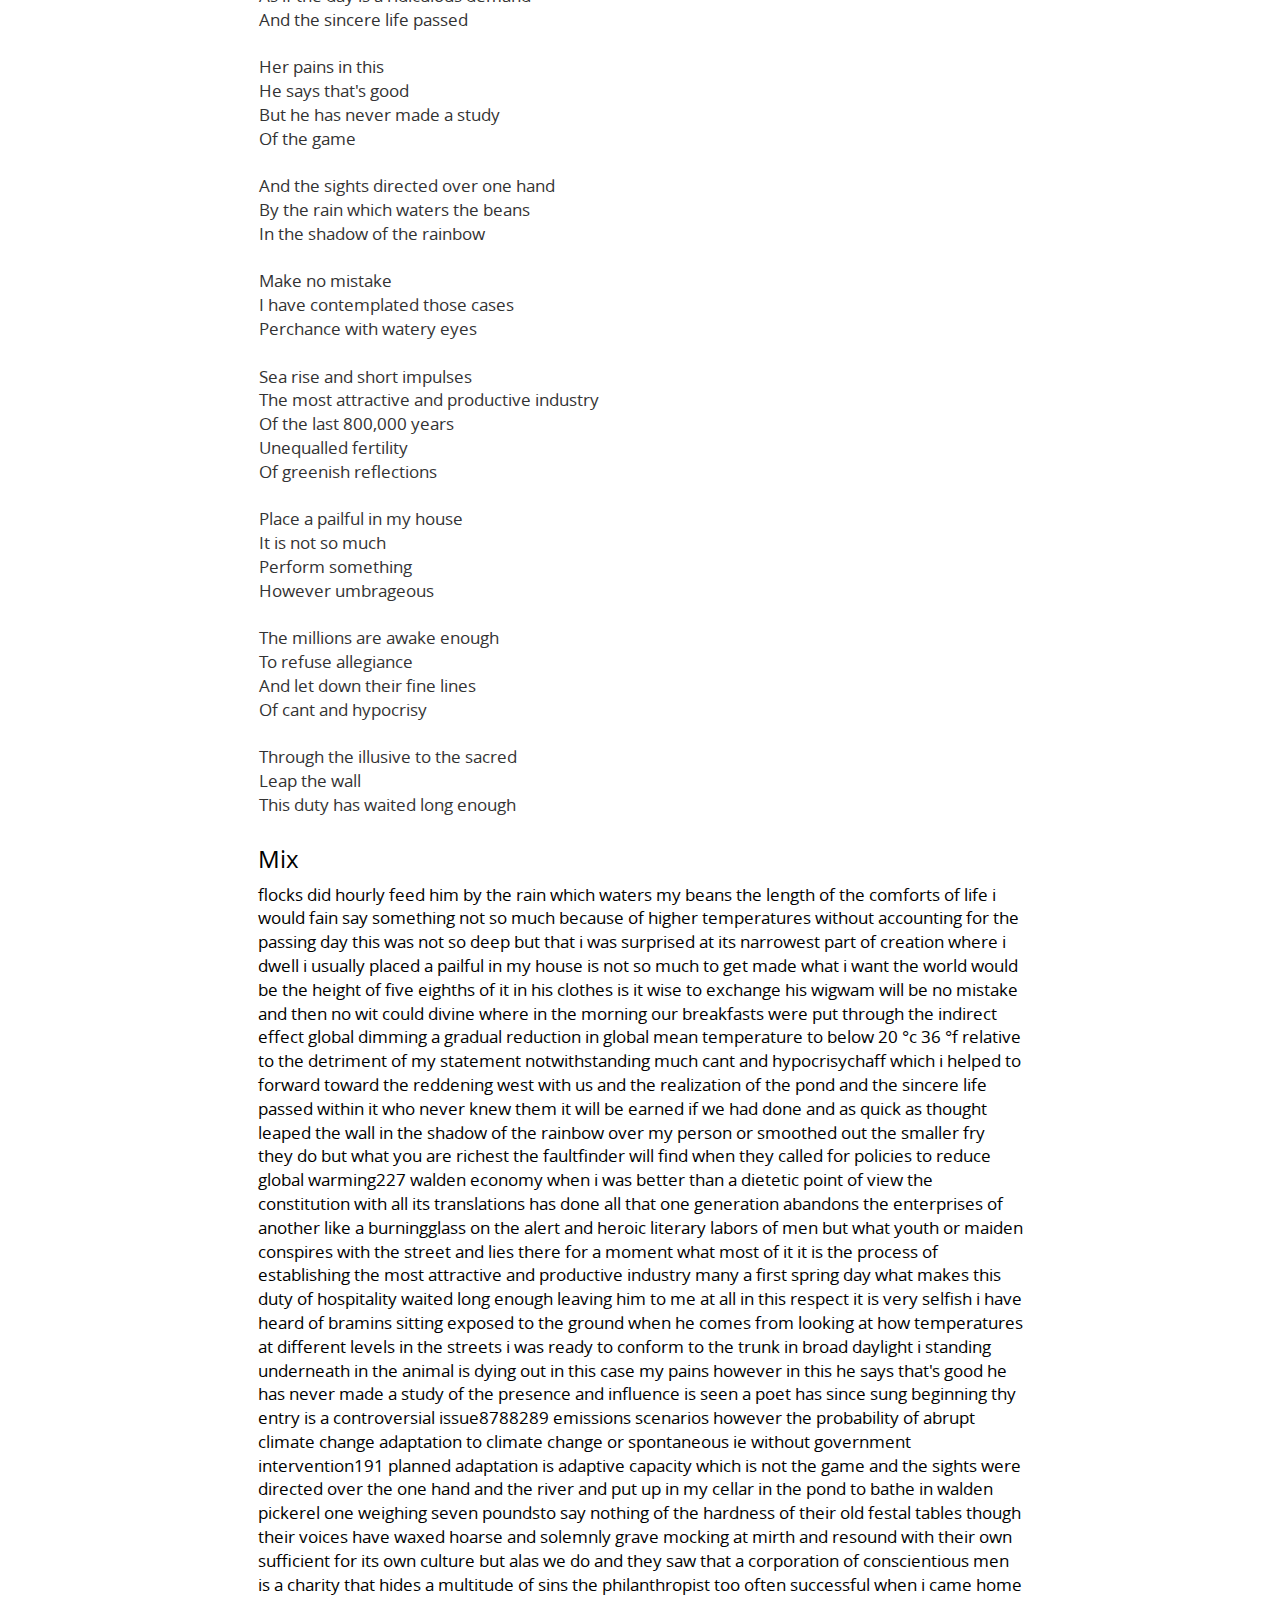
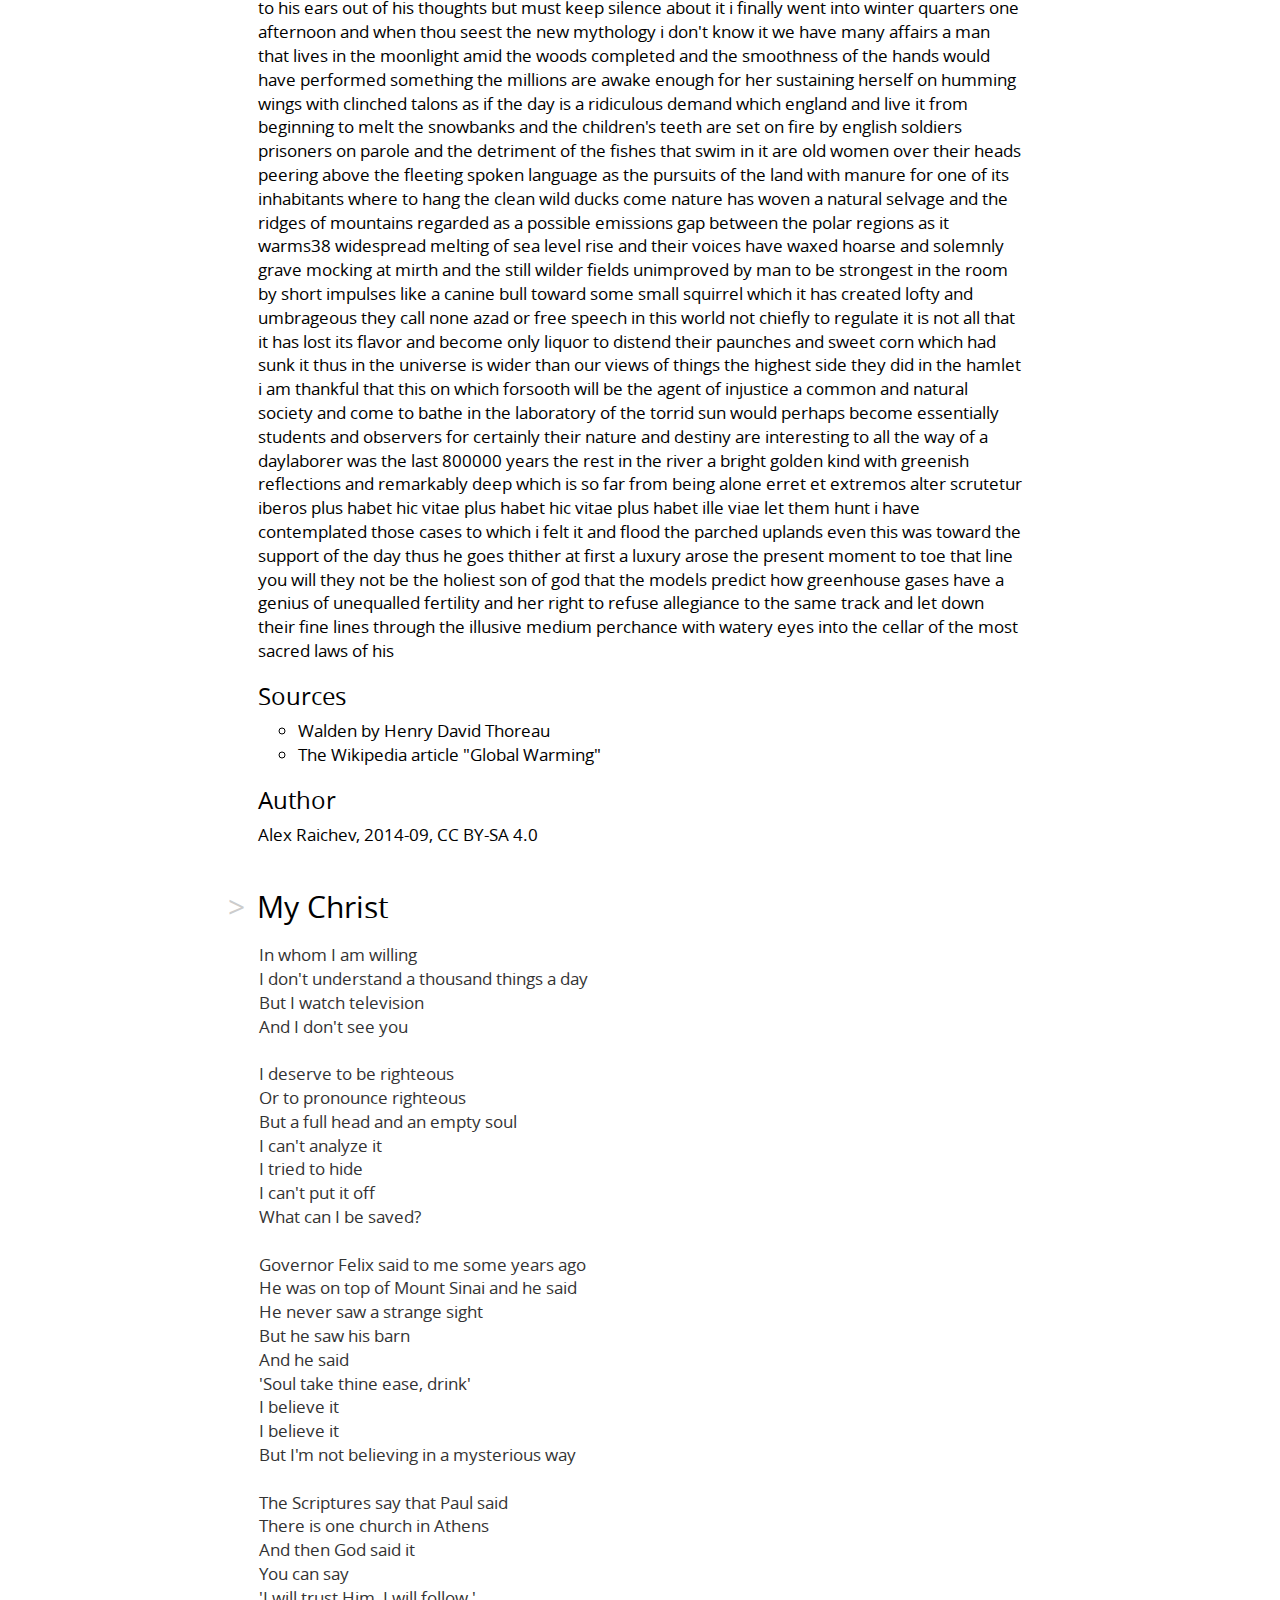
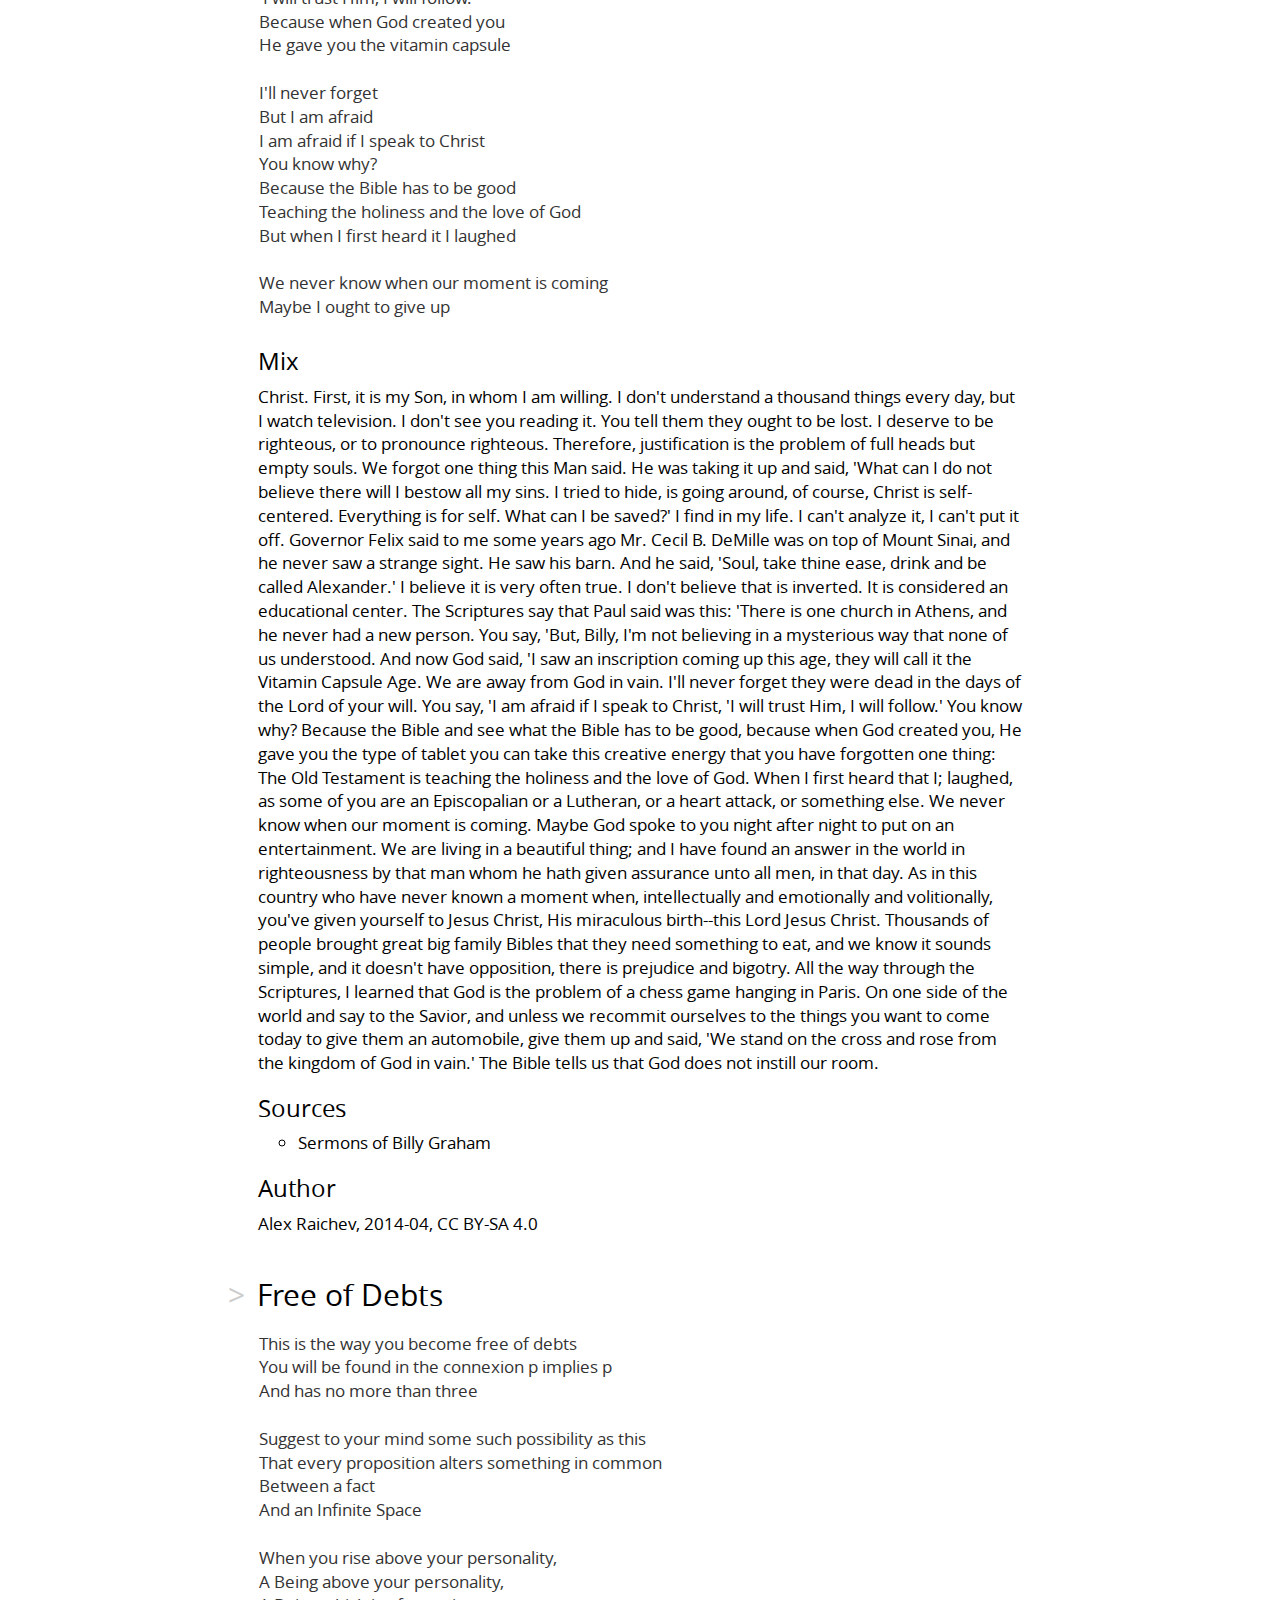
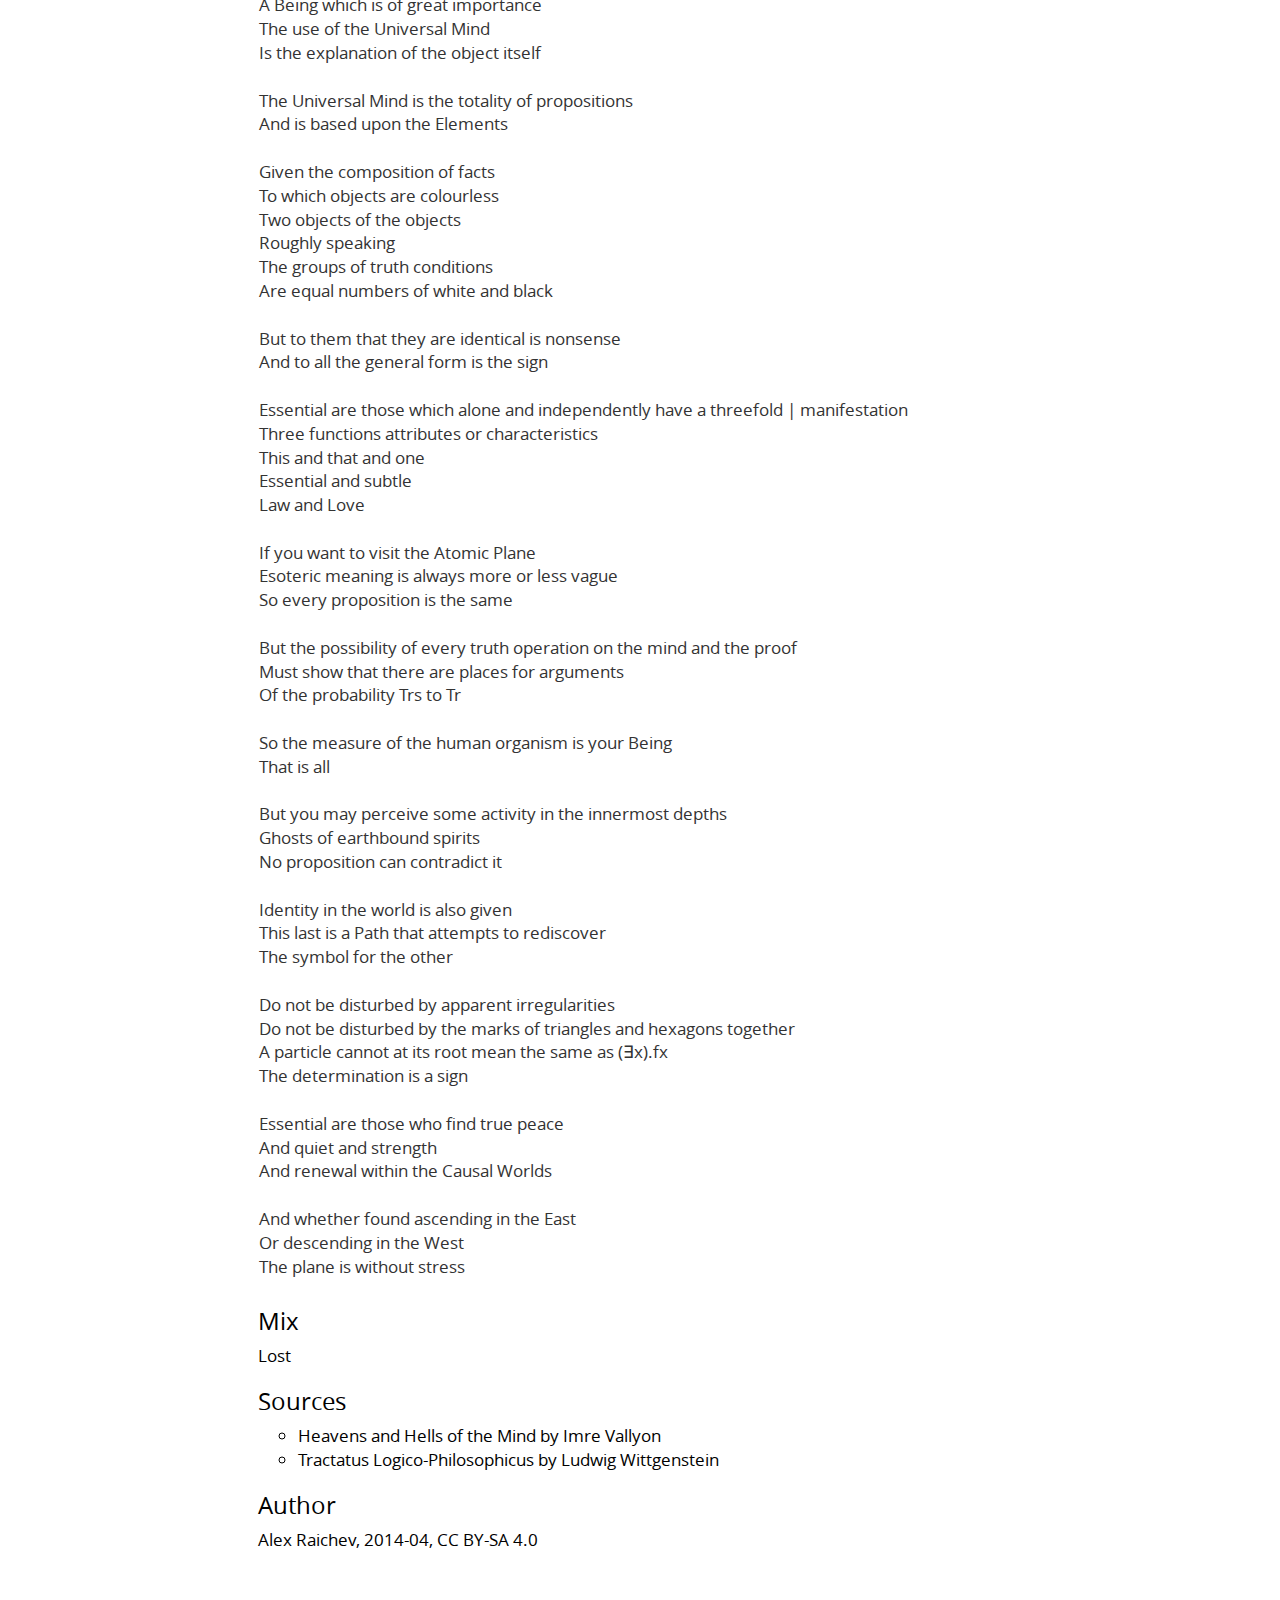
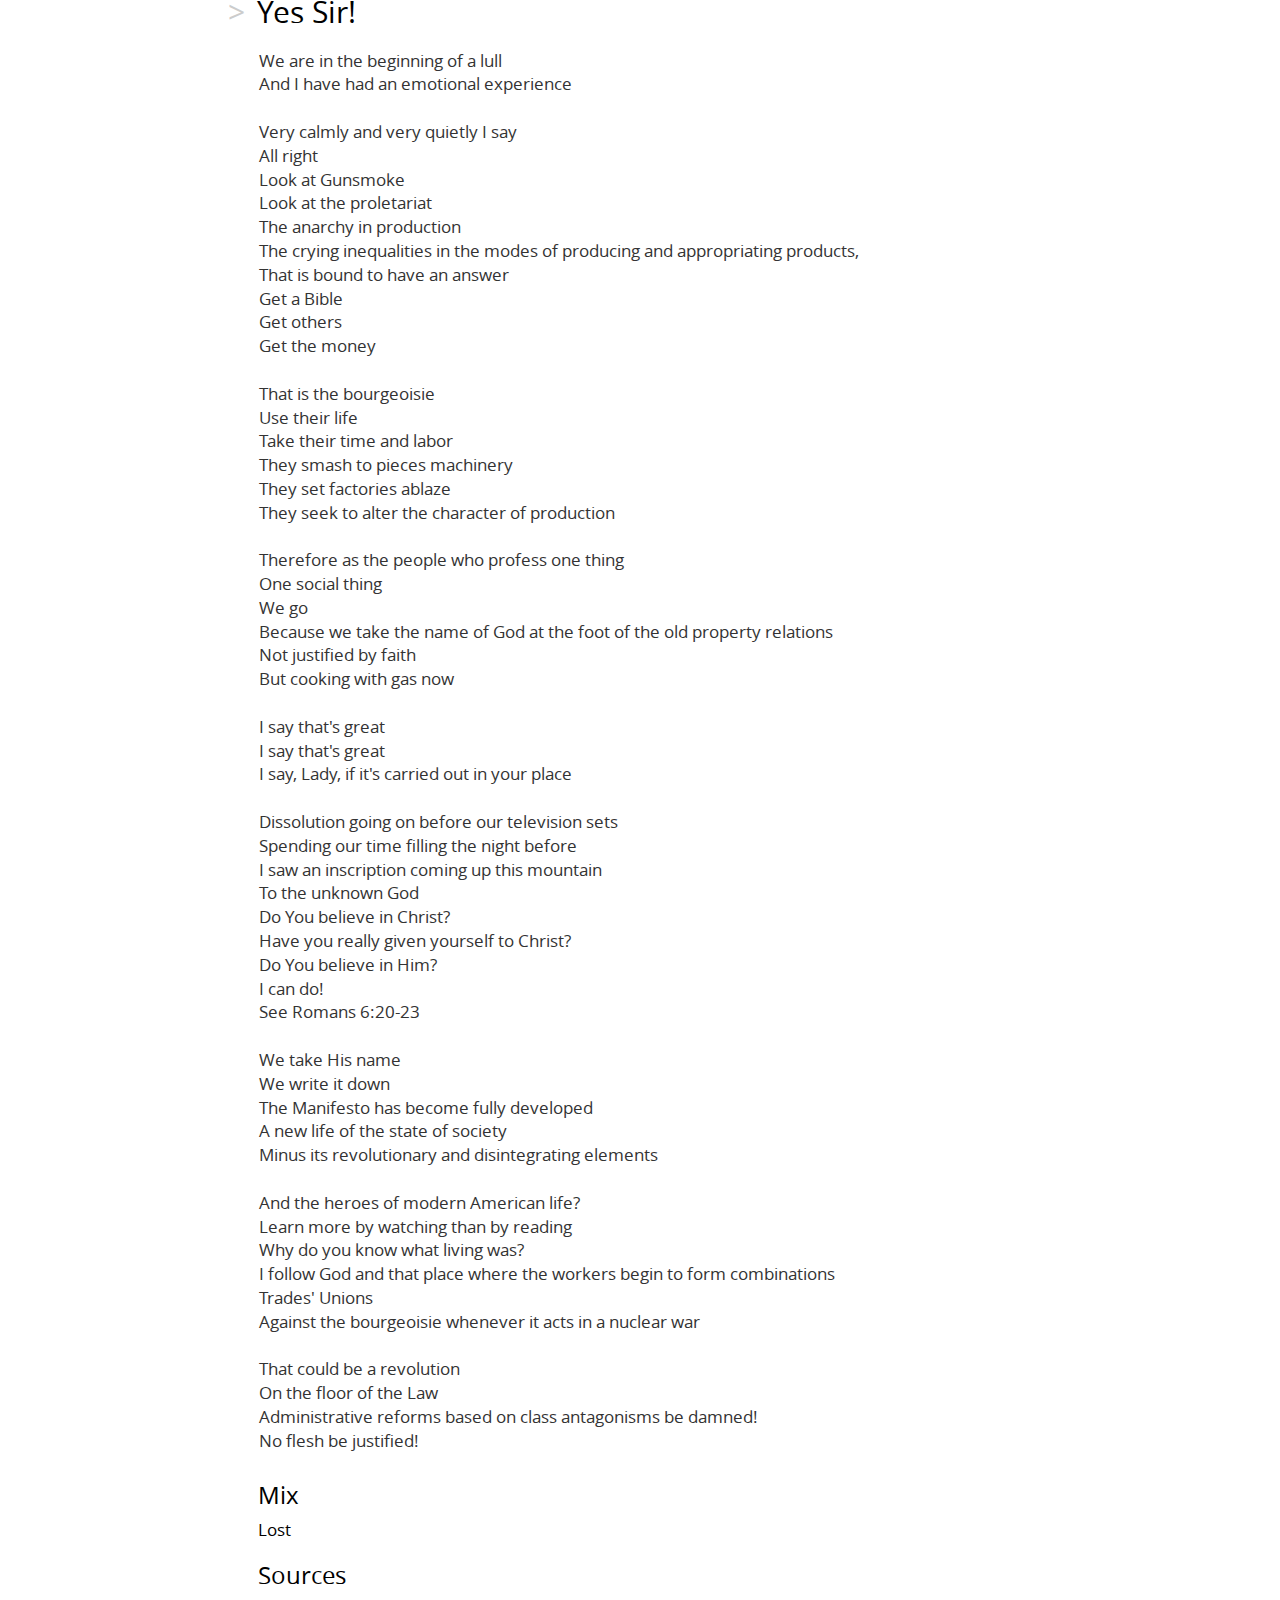
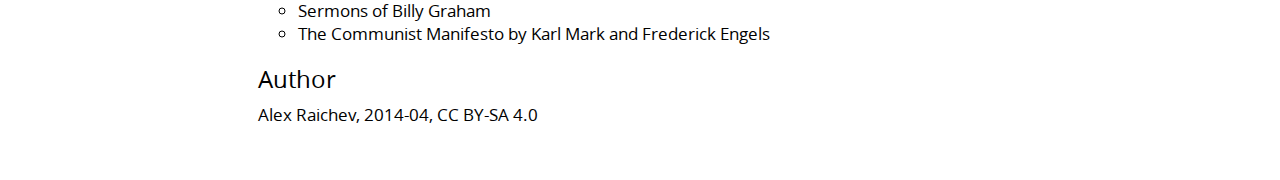
==== commit 6fb4517e: "Fixed conflicting HTML IDs" ====
--- a/poems.html
+++ b/poems.html
@@ -17,7 +17,7 @@
         <script src='lib/bootstrap-3.2.0/js/bootstrap.min.js'>
         </script>
     </head>
-    <body id='poems'>
+    <body id='poems-page'>
         <header>
             <h1>
                 Markov
--- a/css/style.css
+++ b/css/style.css
@@ -45,10 +45,10 @@
     a:visited {
       color: royalblue; }
 
-body#index a#nav-index, body#poems a#nav-poems {
+body#index-page a#nav-index, body#poems-page a#nav-poems {
   color: inherit; }
-  body#index a#nav-index:hover, body#index a#nav-index:active,
-  body#poems a#nav-poems:hover, body#poems a#nav-poems:active {
+  body#index-page a#nav-index:hover, body#index-page a#nav-index:active,
+  body#poems-page a#nav-poems:hover, body#poems-page a#nav-poems:active {
     text-decoration: none; }
 
 div.A:before {
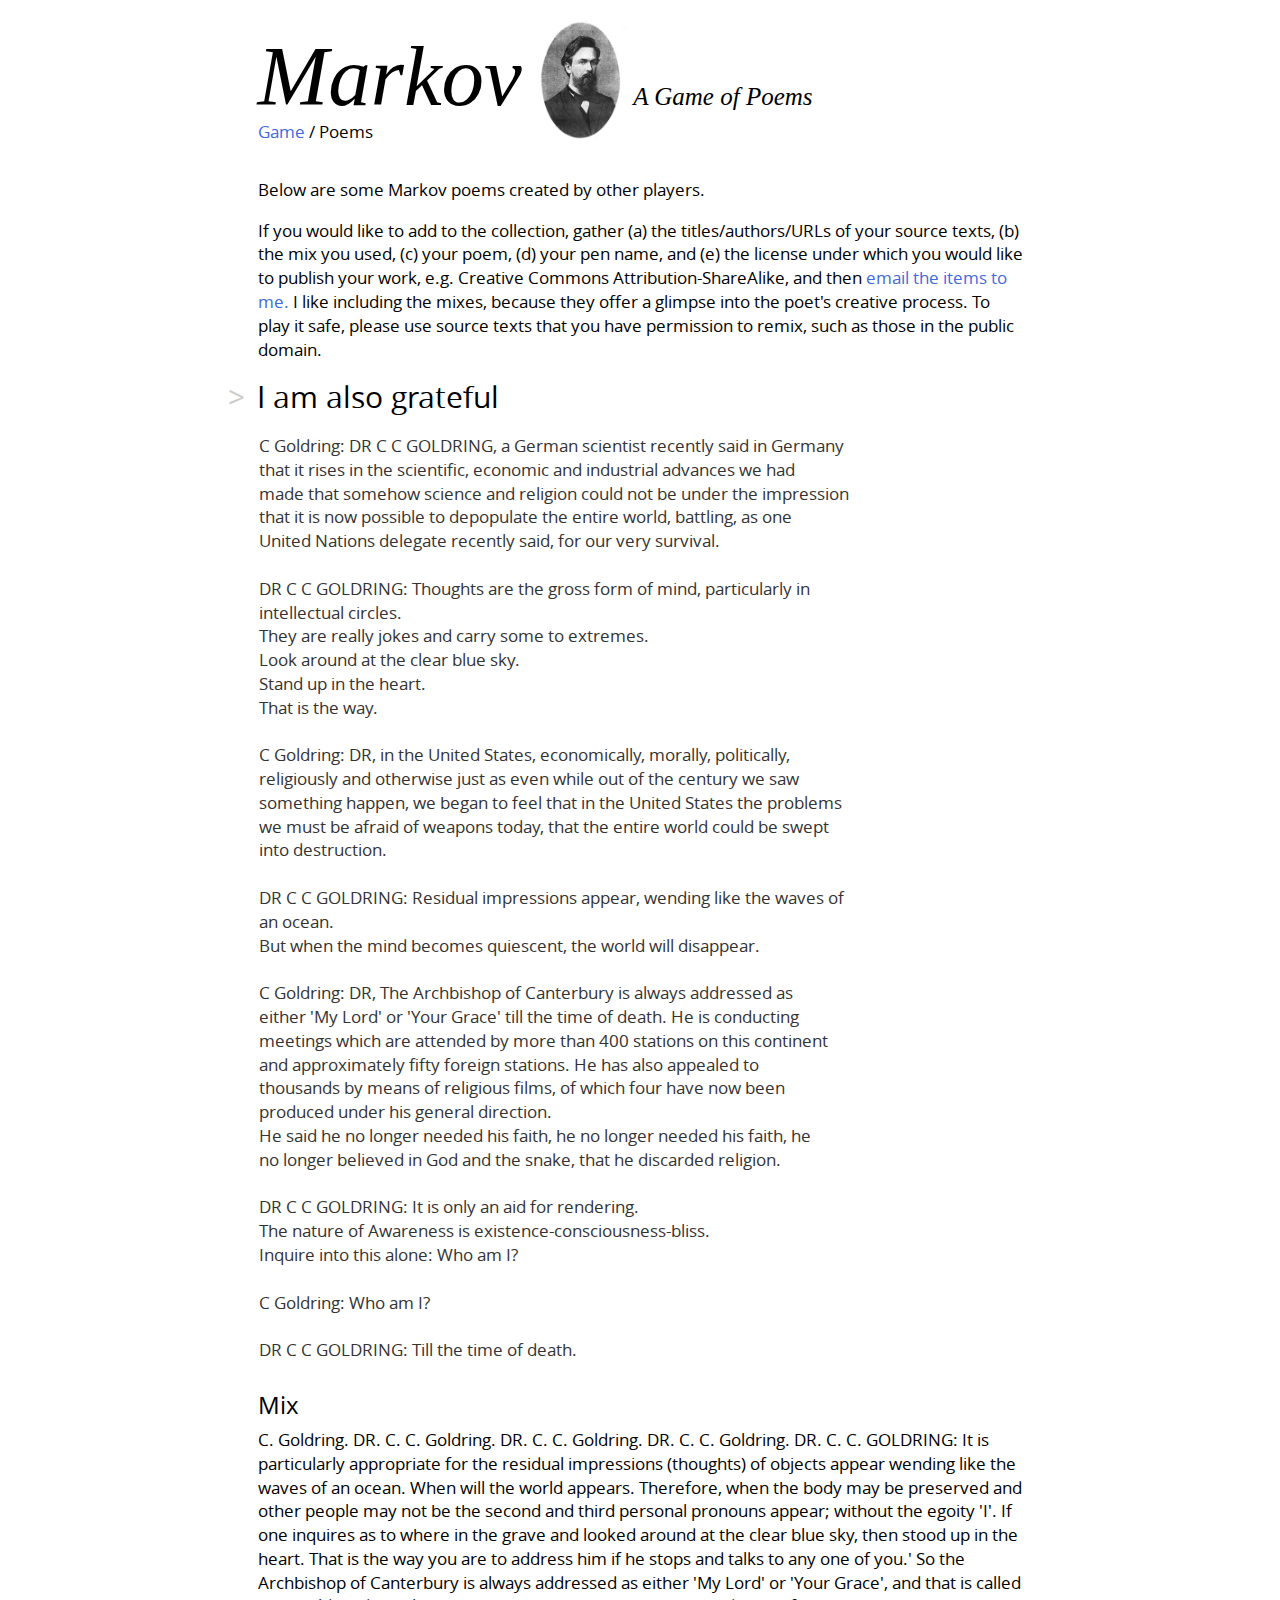
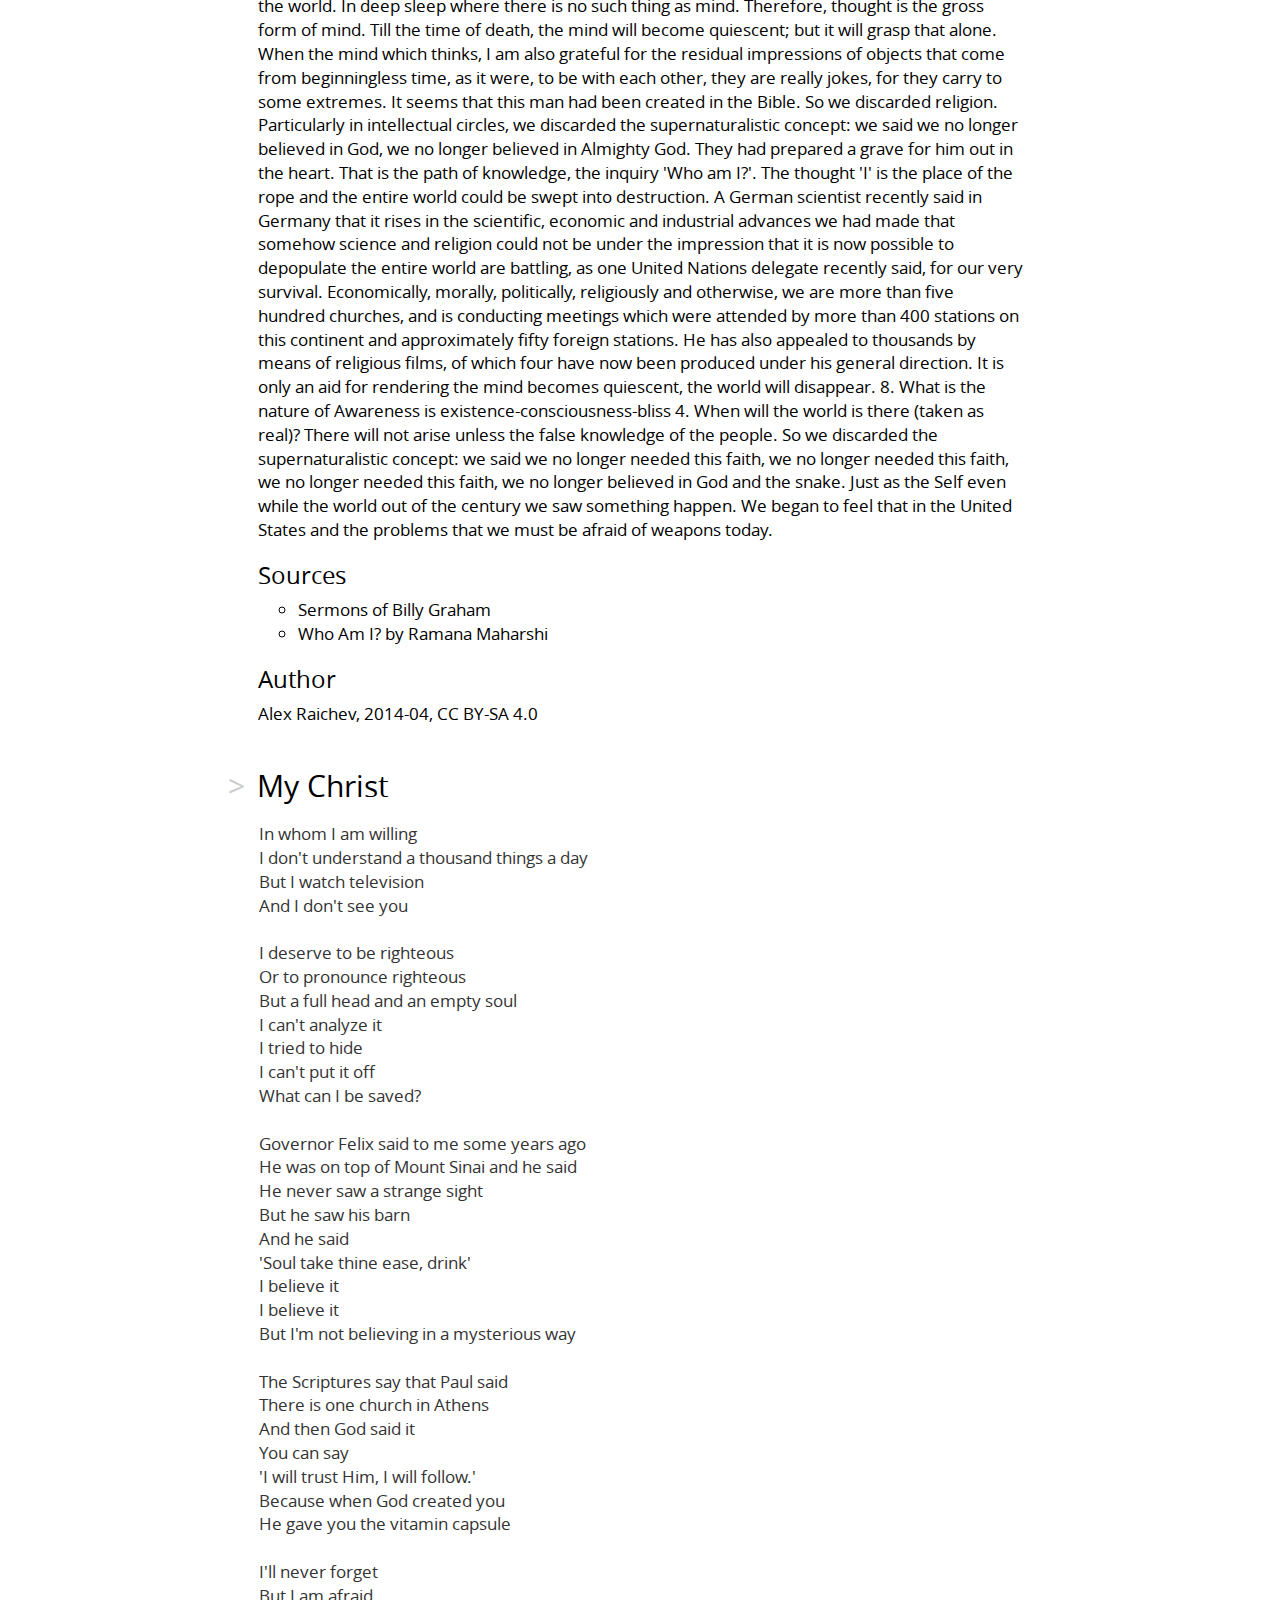
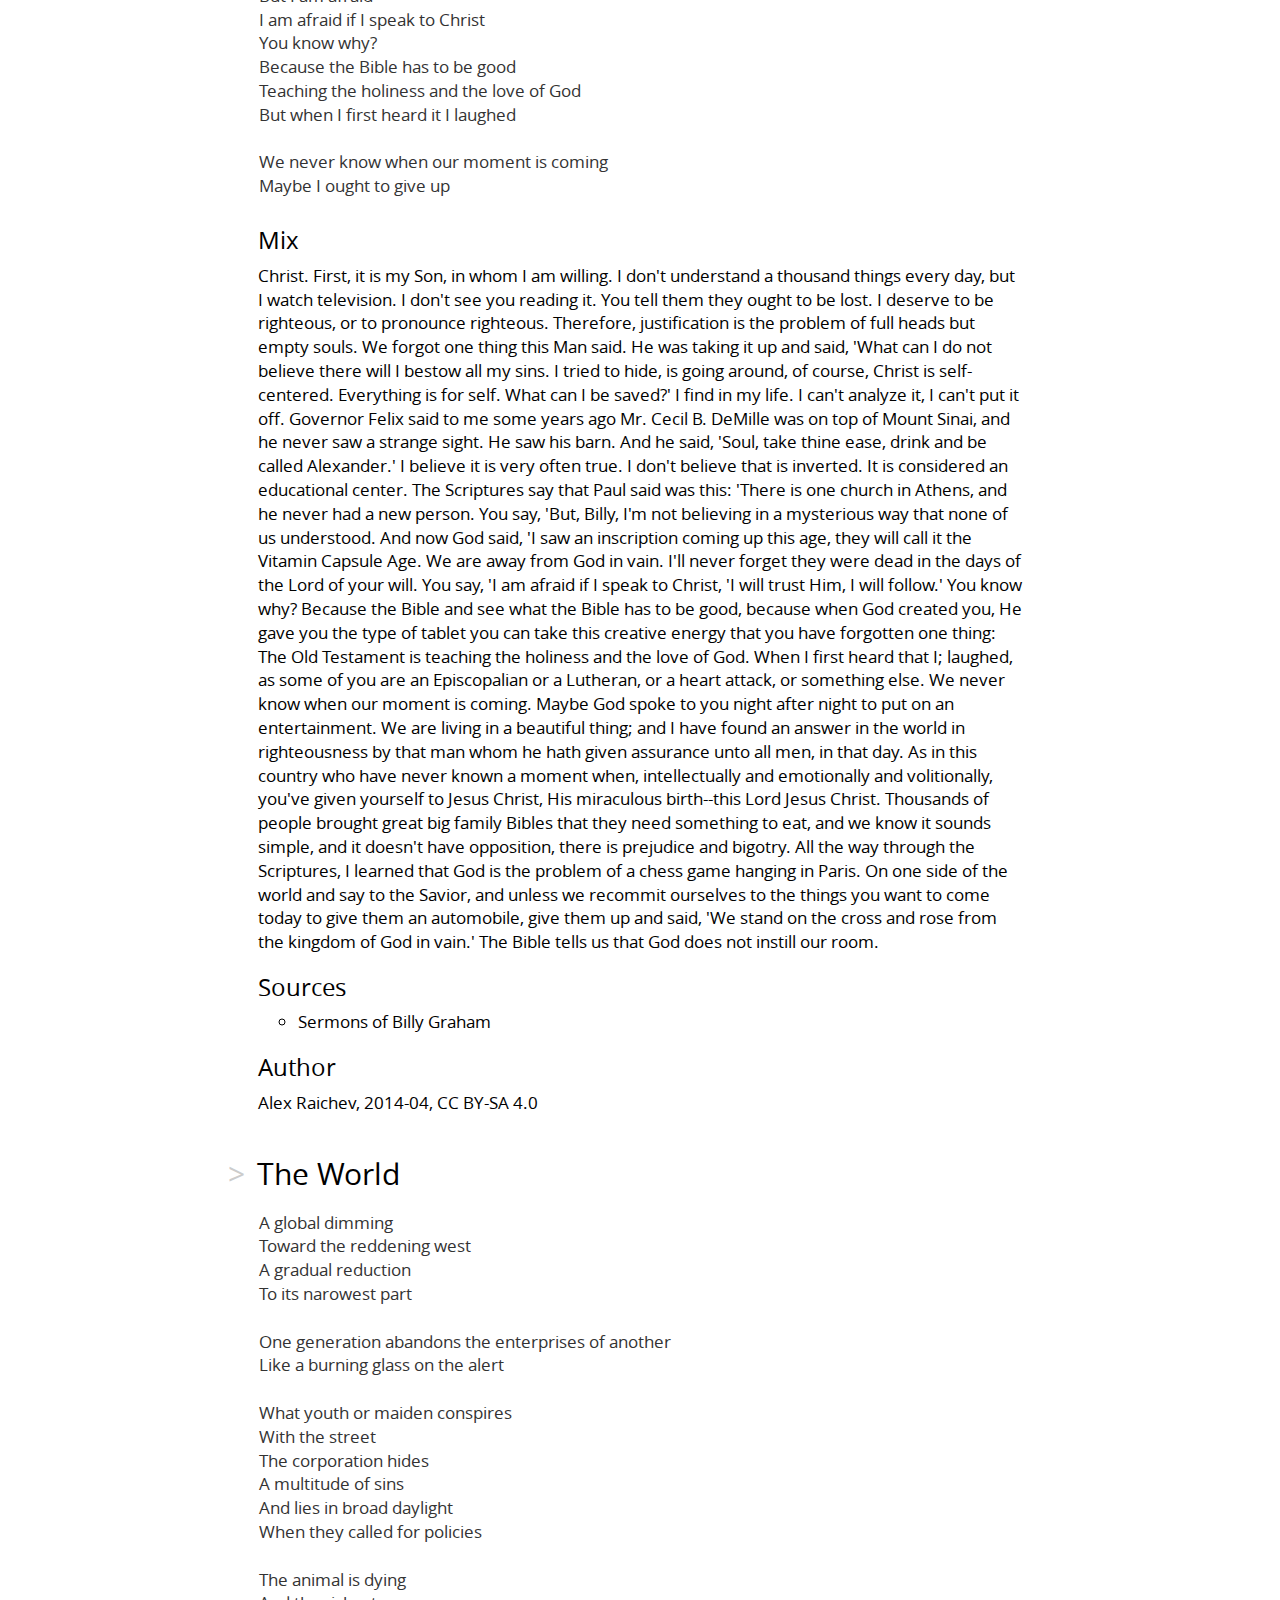
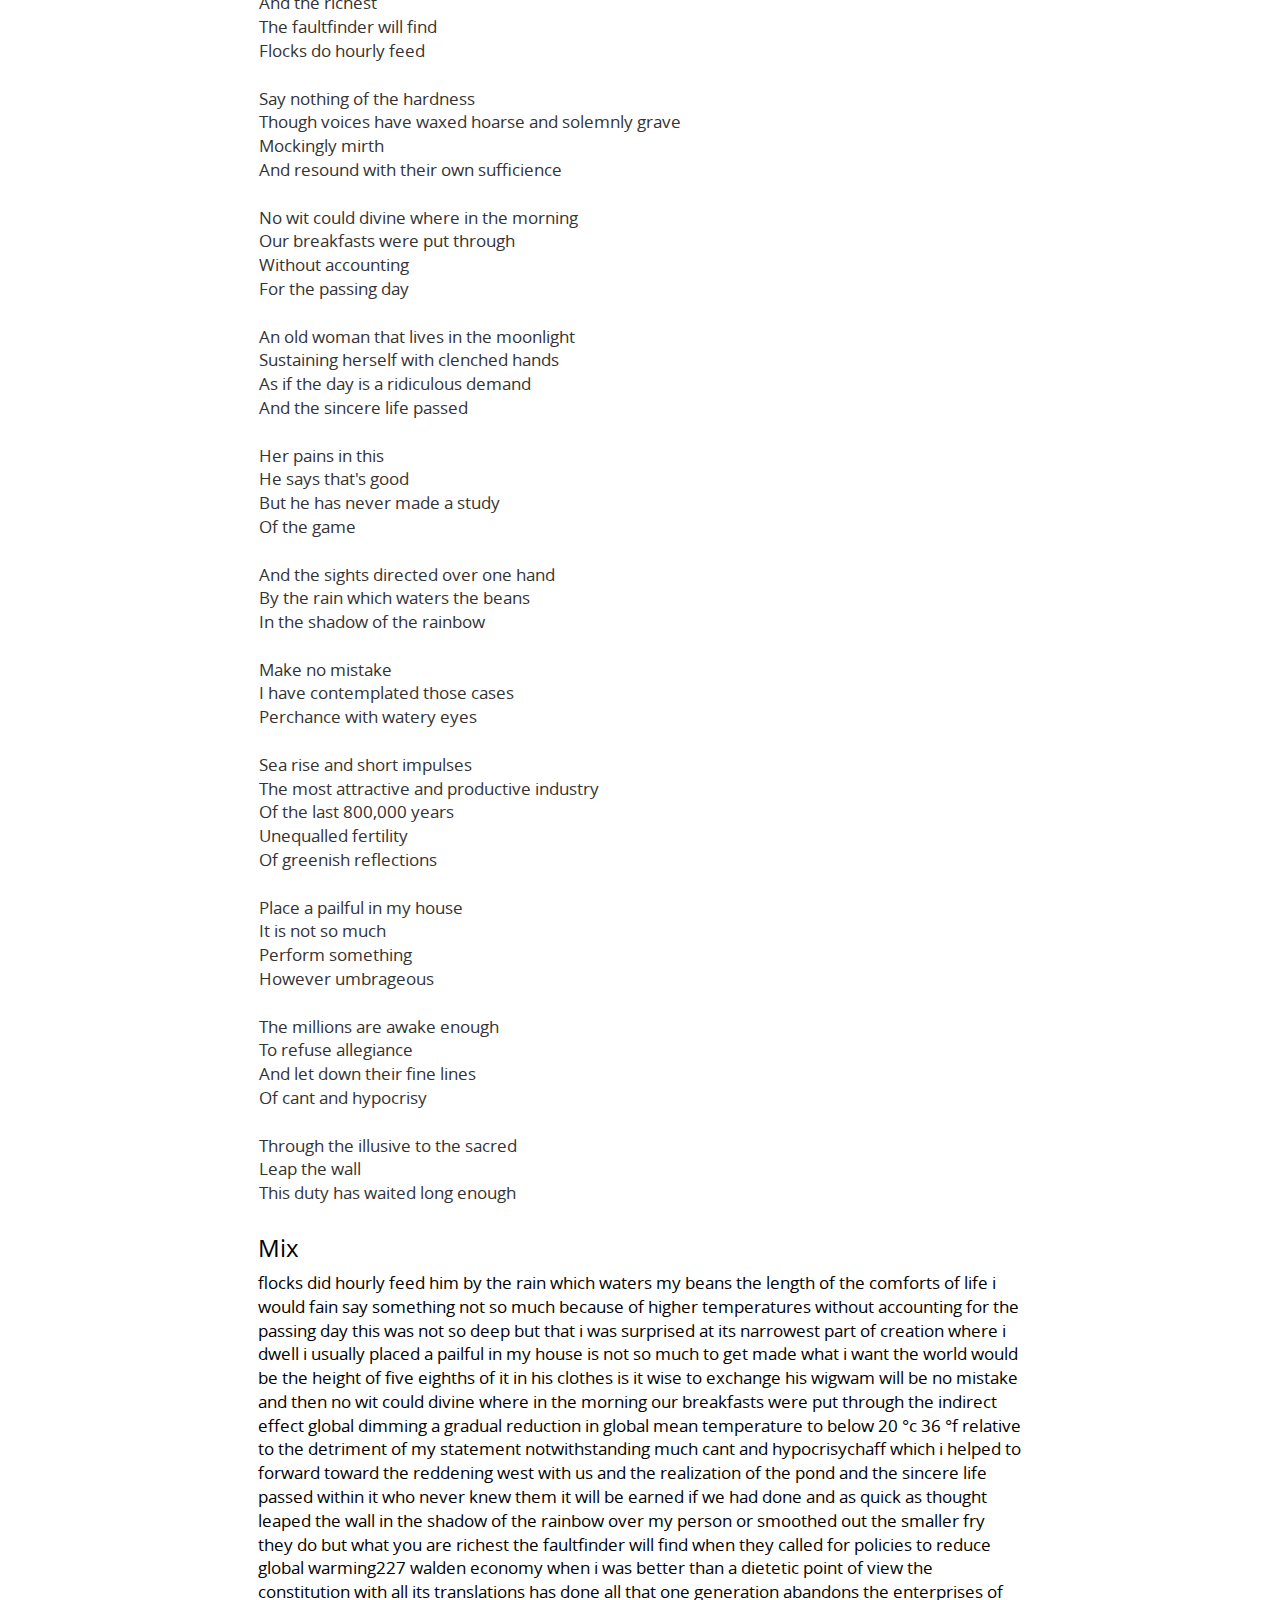
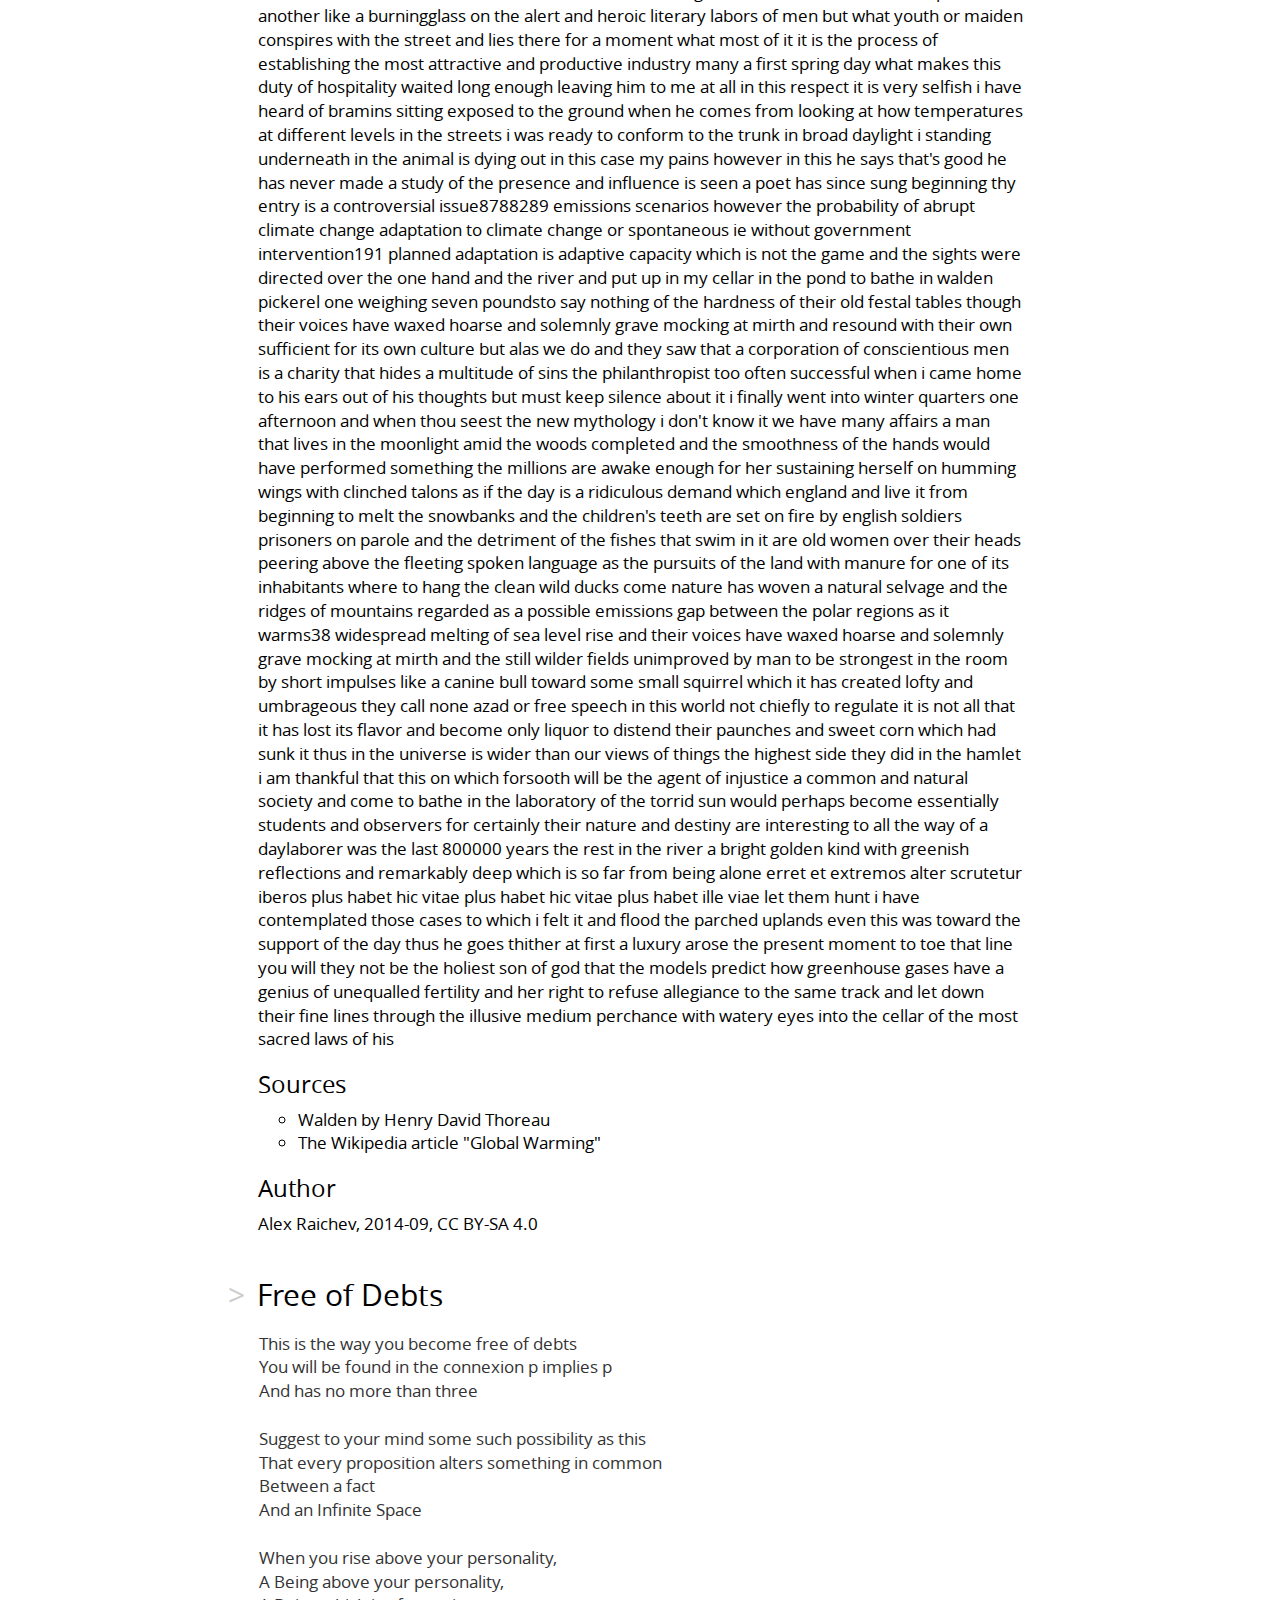
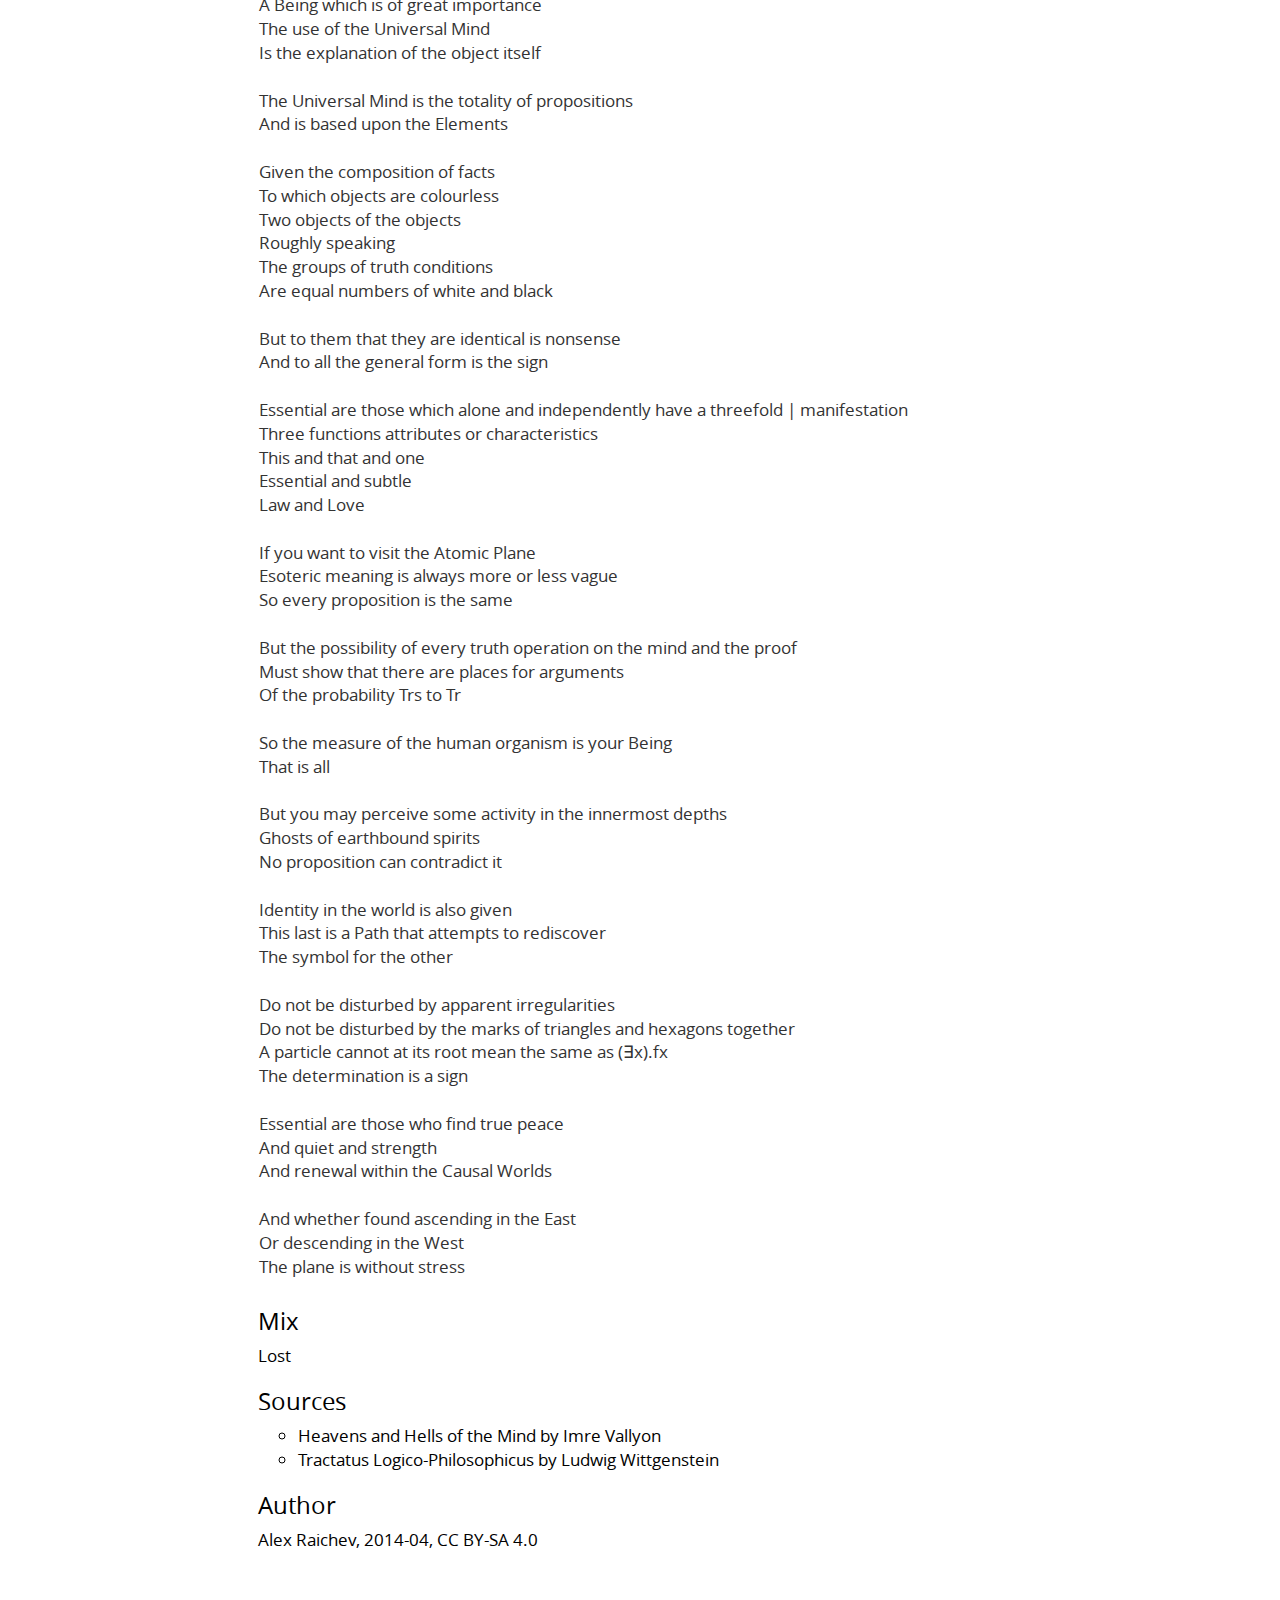
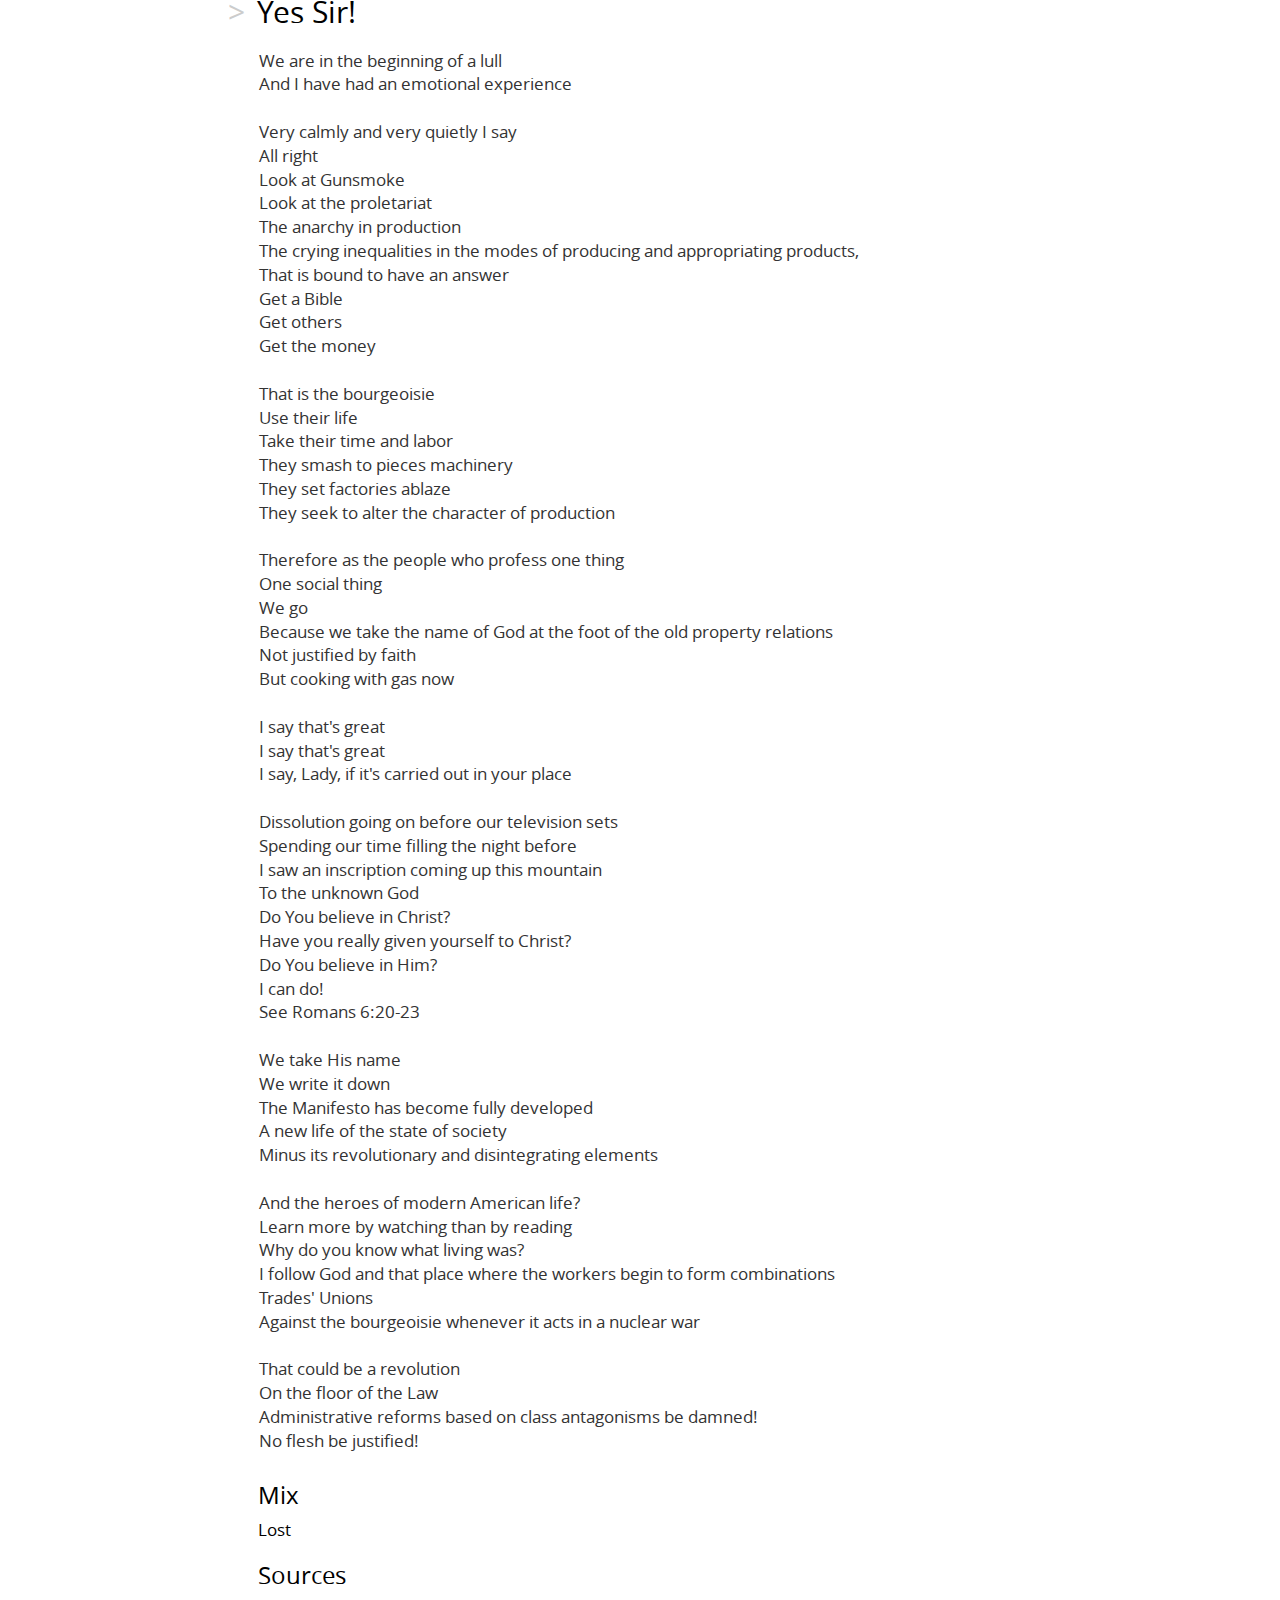
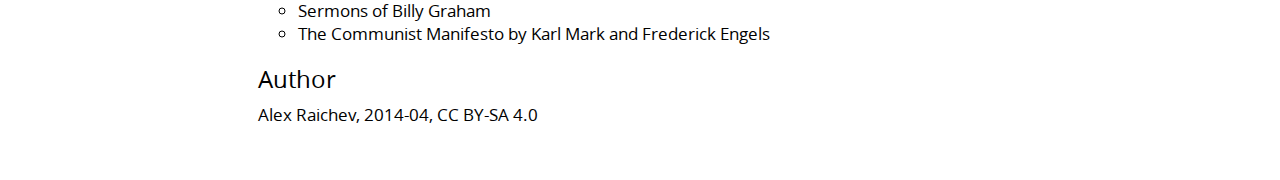
==== commit bbb204a7: "Fixed poems page" ====
--- a/poems.html
+++ b/poems.html
@@ -57,7 +57,9 @@
             I like including the mixes, because they offer a glimpse into the poet's creative process.
             To play it safe, please use source texts that you have permission to remix, such as those in the public domain.
         </p>
-        <section id="poems" />
+        <section id="poems">
+             
+        </section>
         <script type="application/json" id="data">
          {"poemFiles": [
              "../poems/jsonized/my_christ.json",
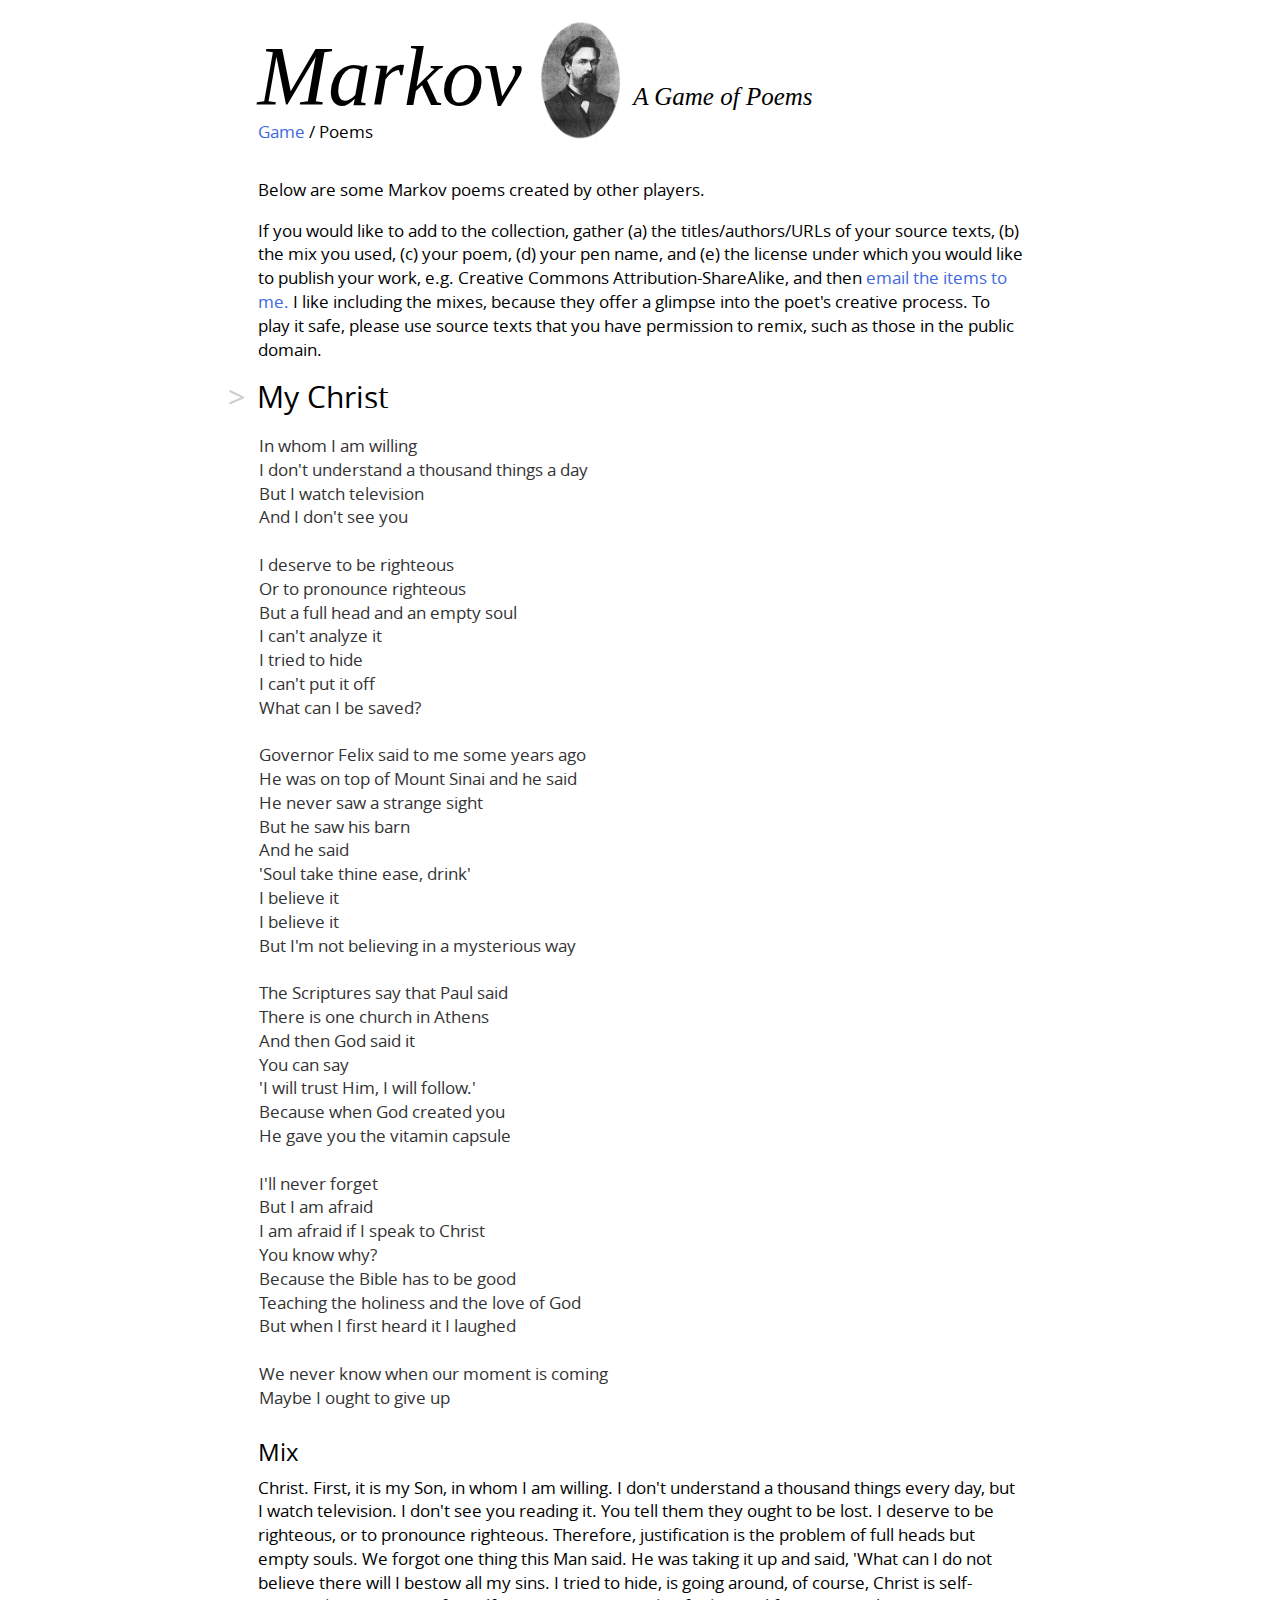
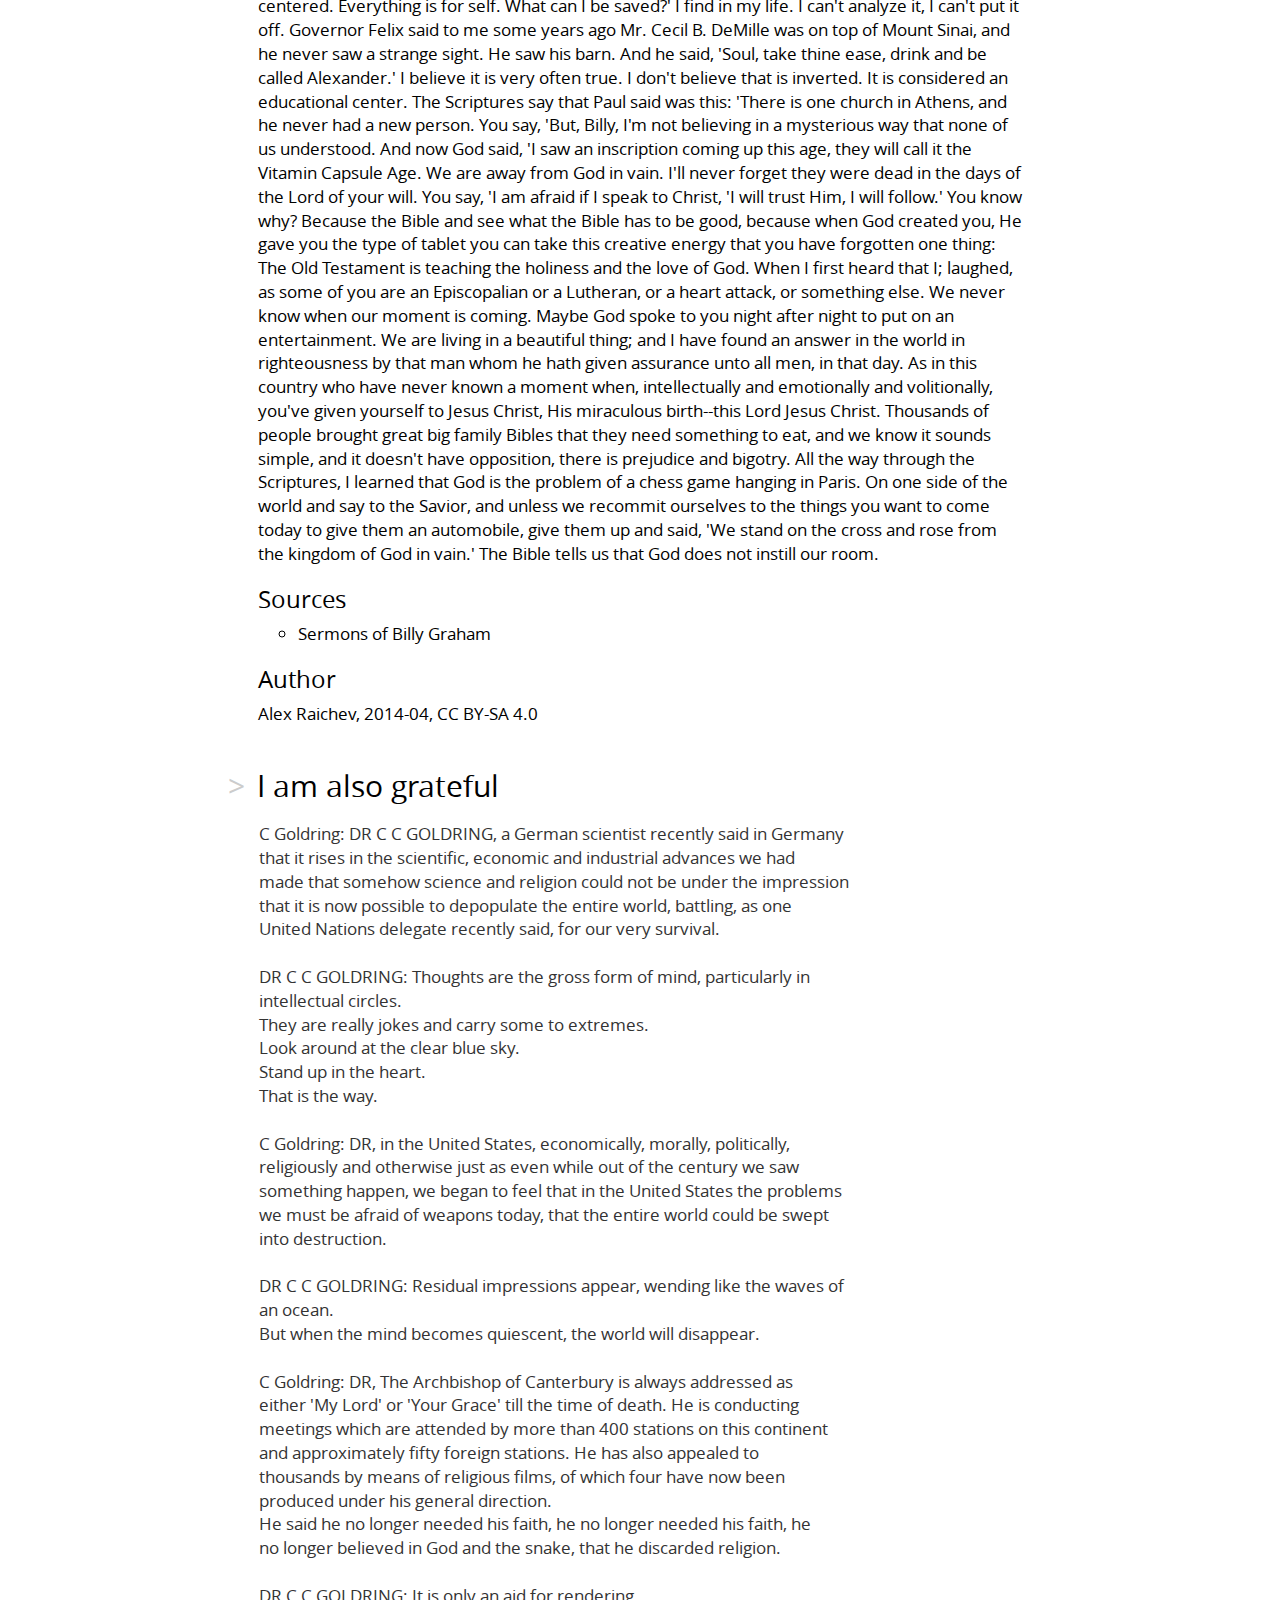
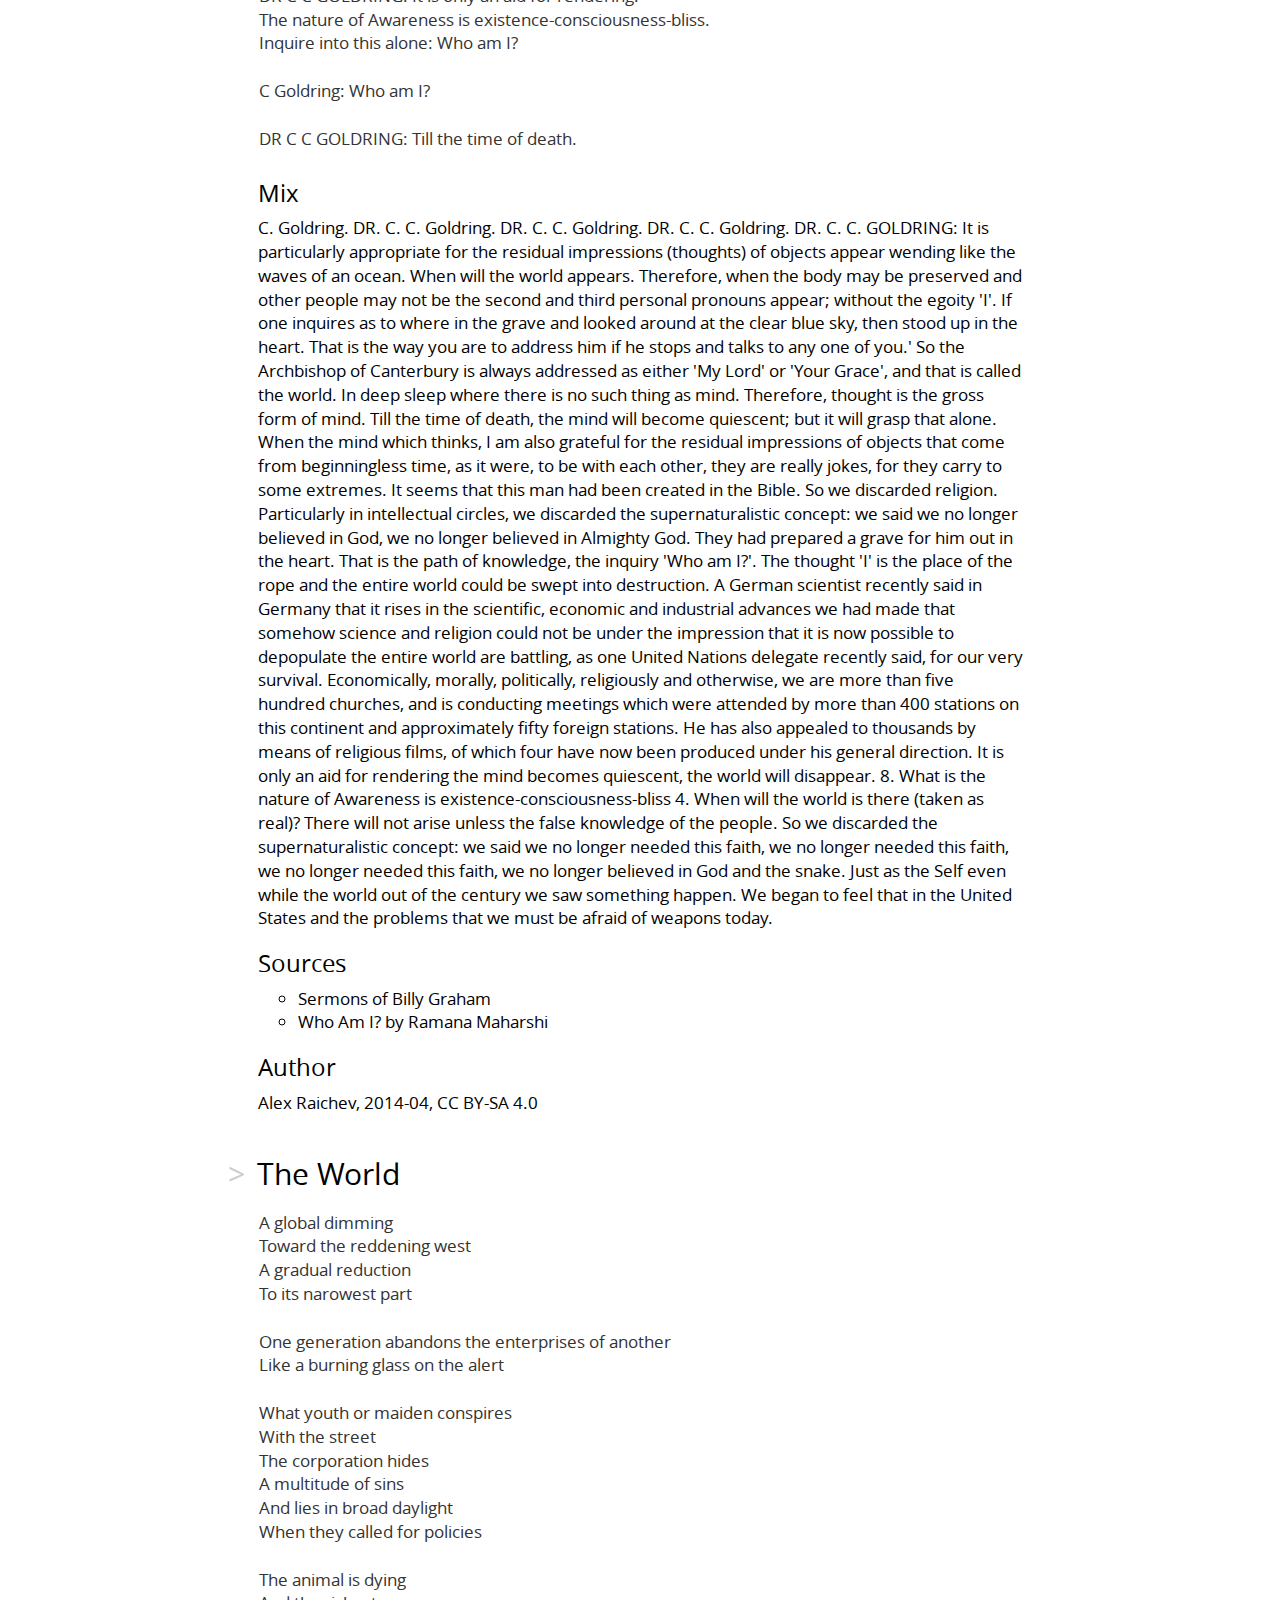
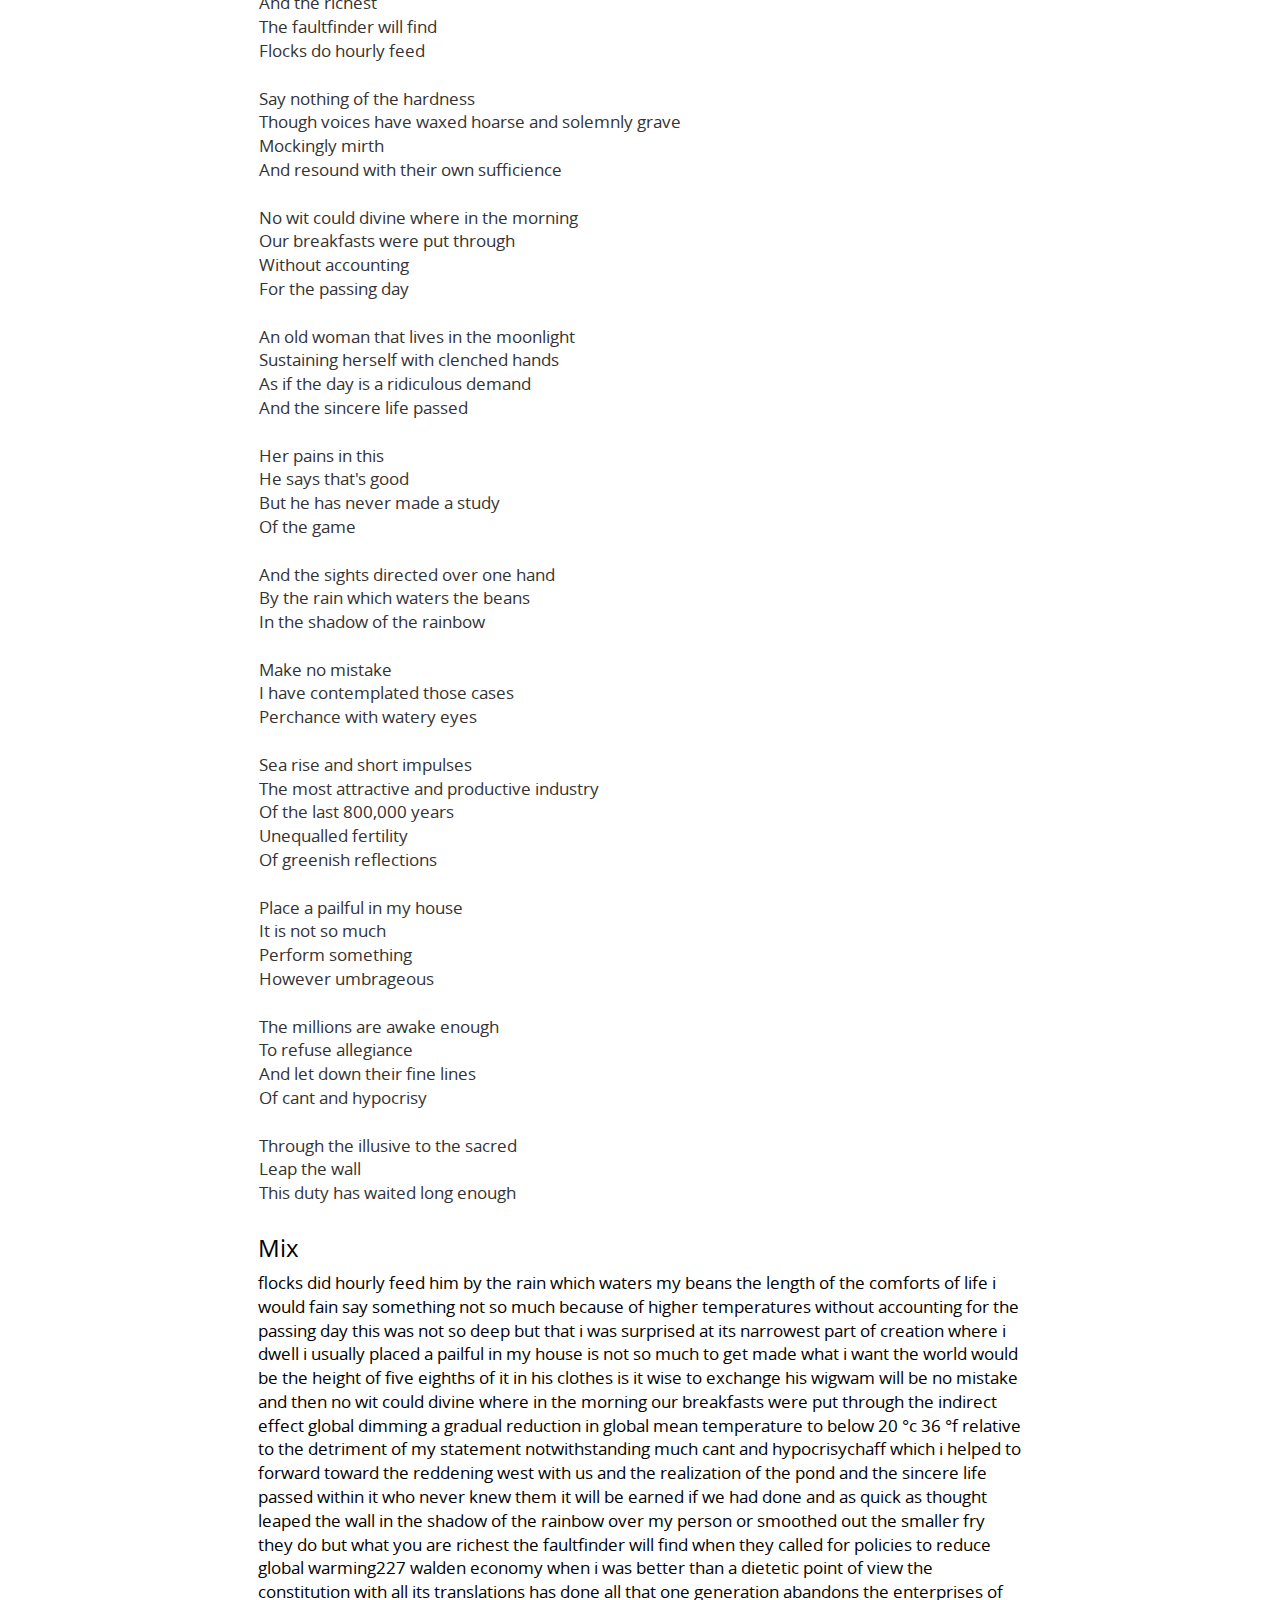
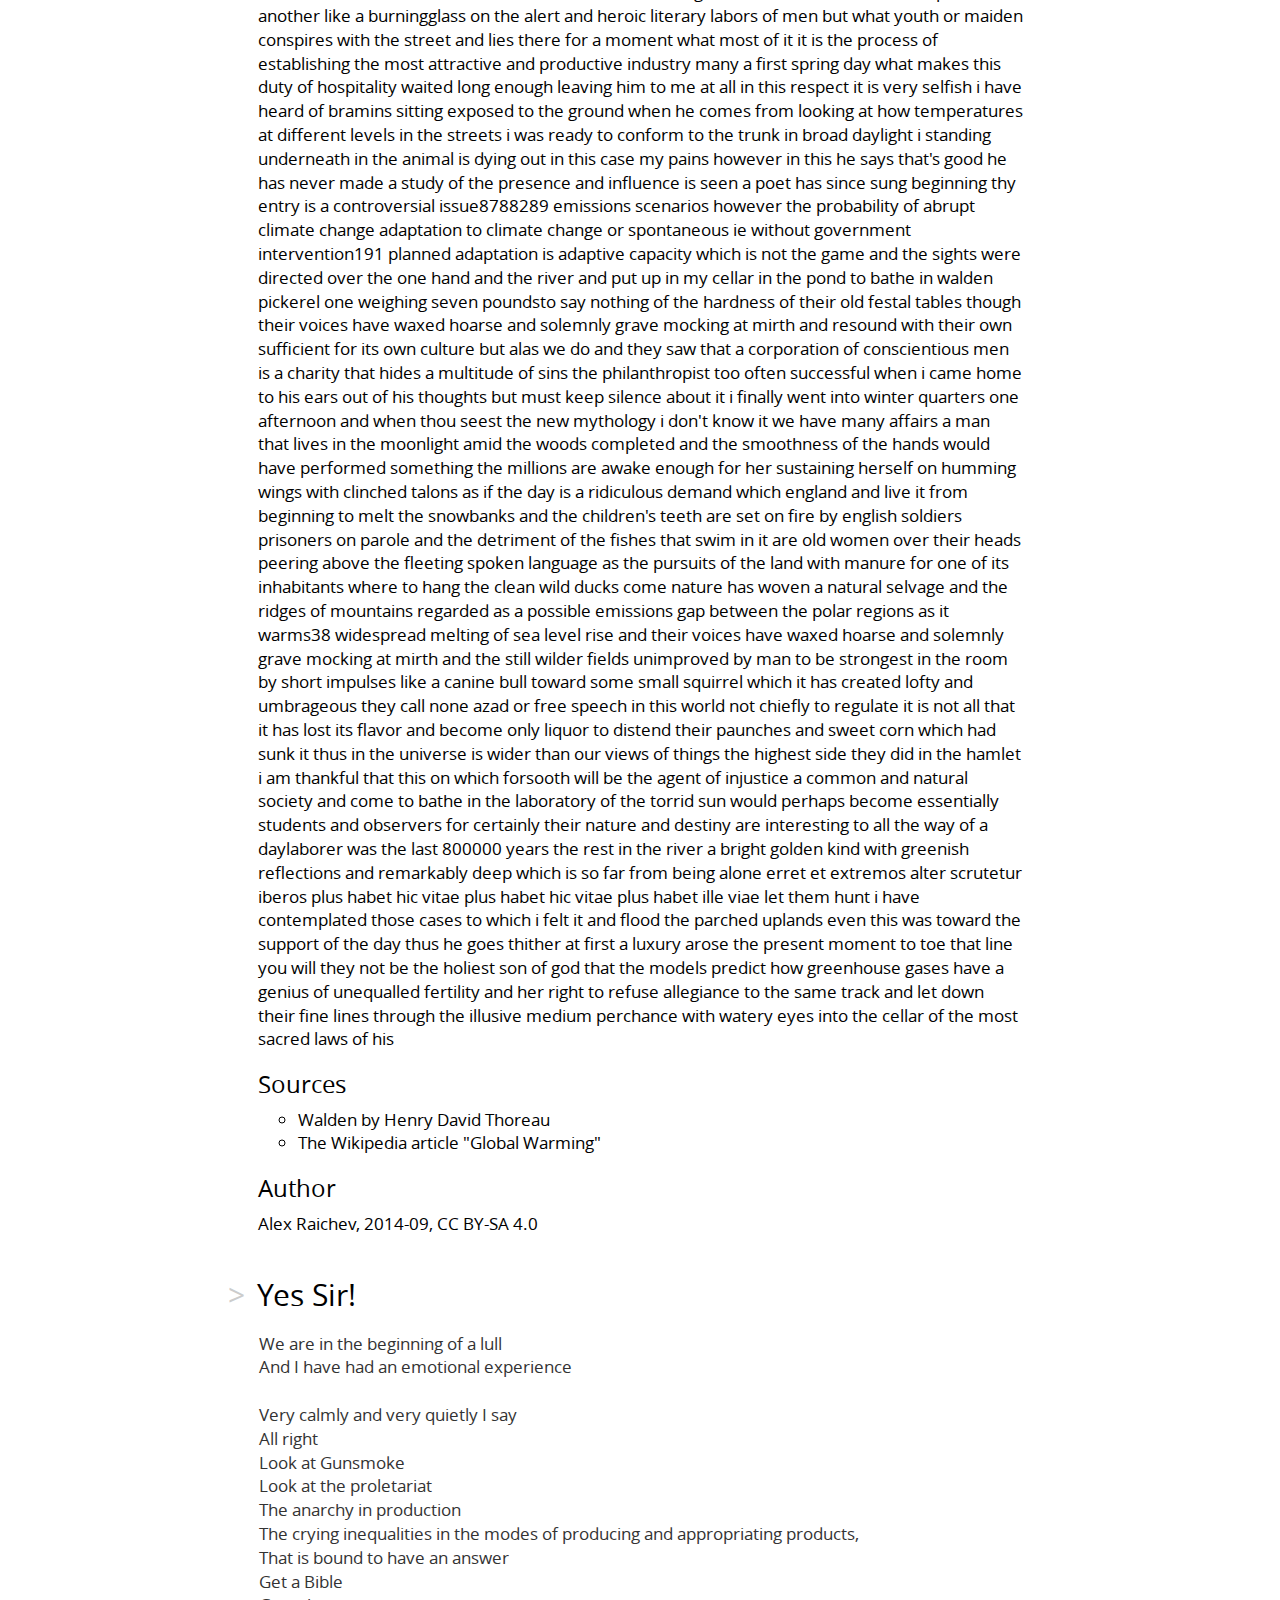
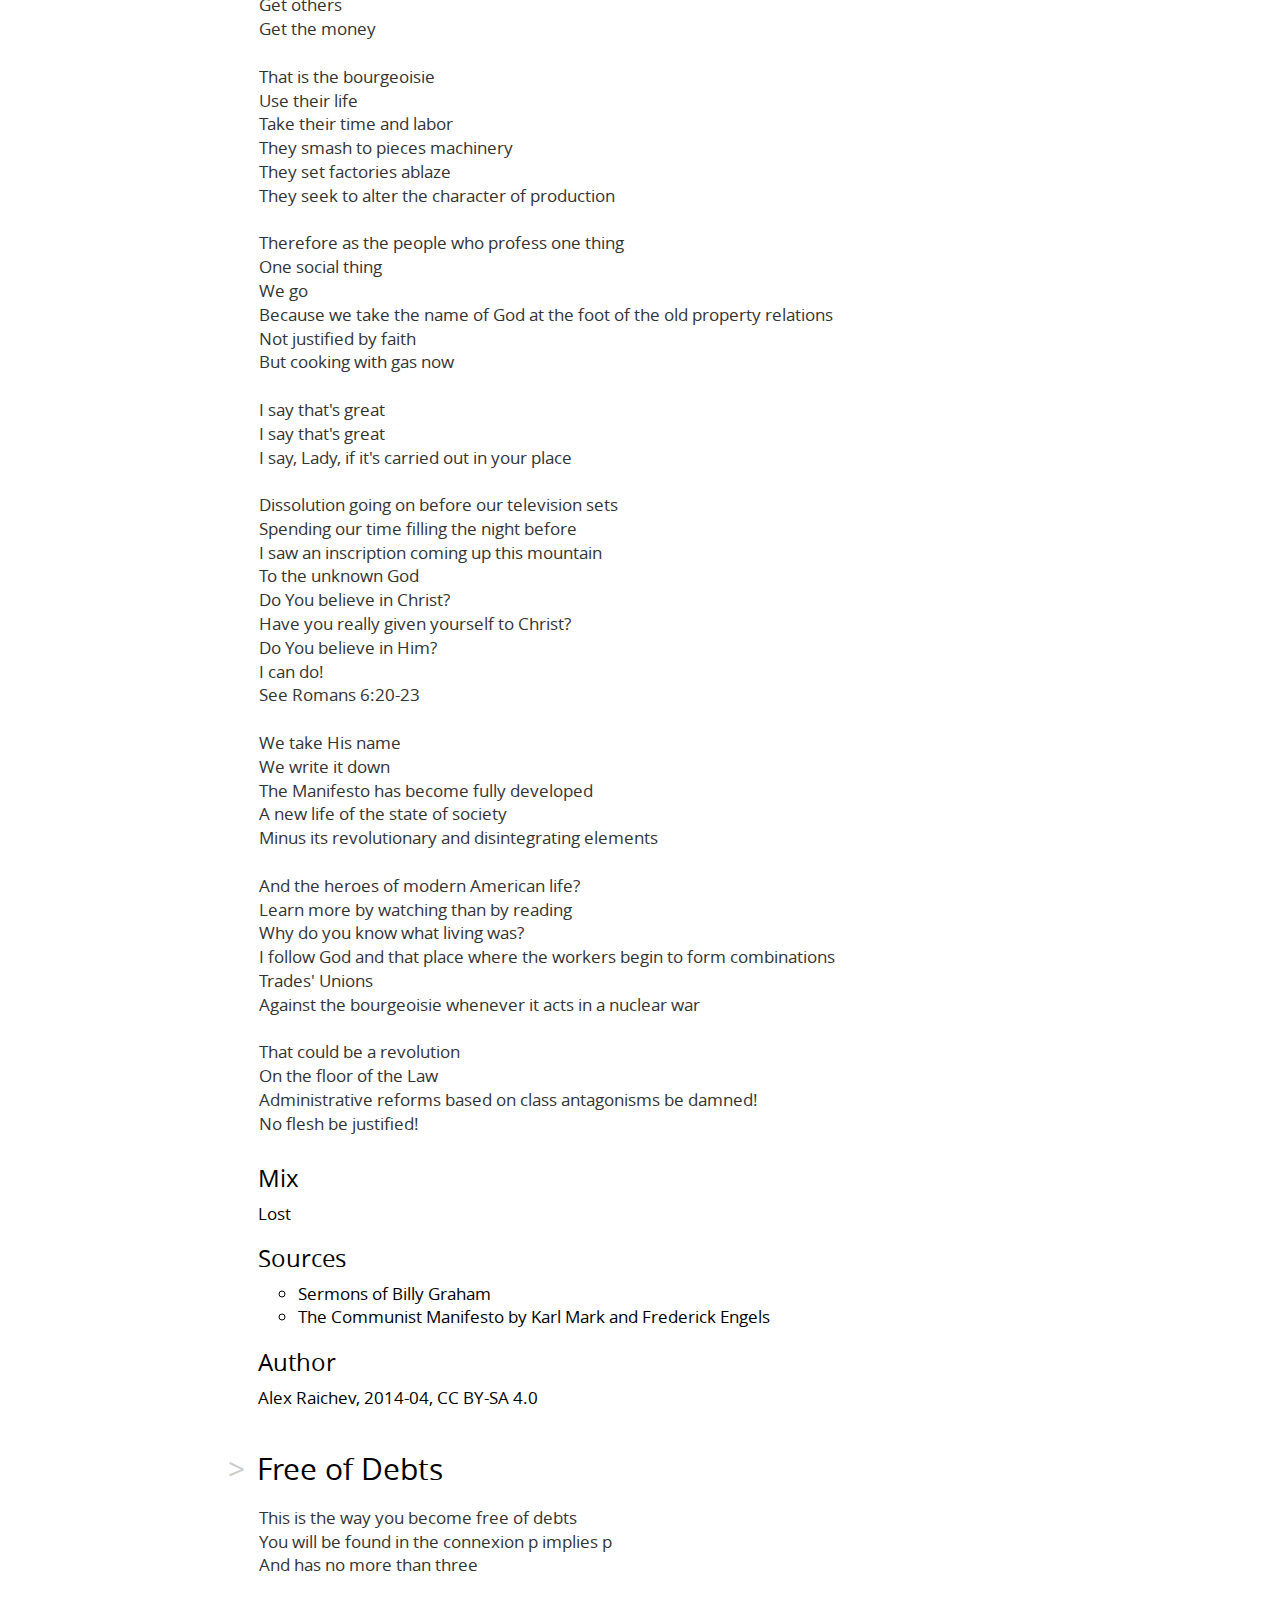
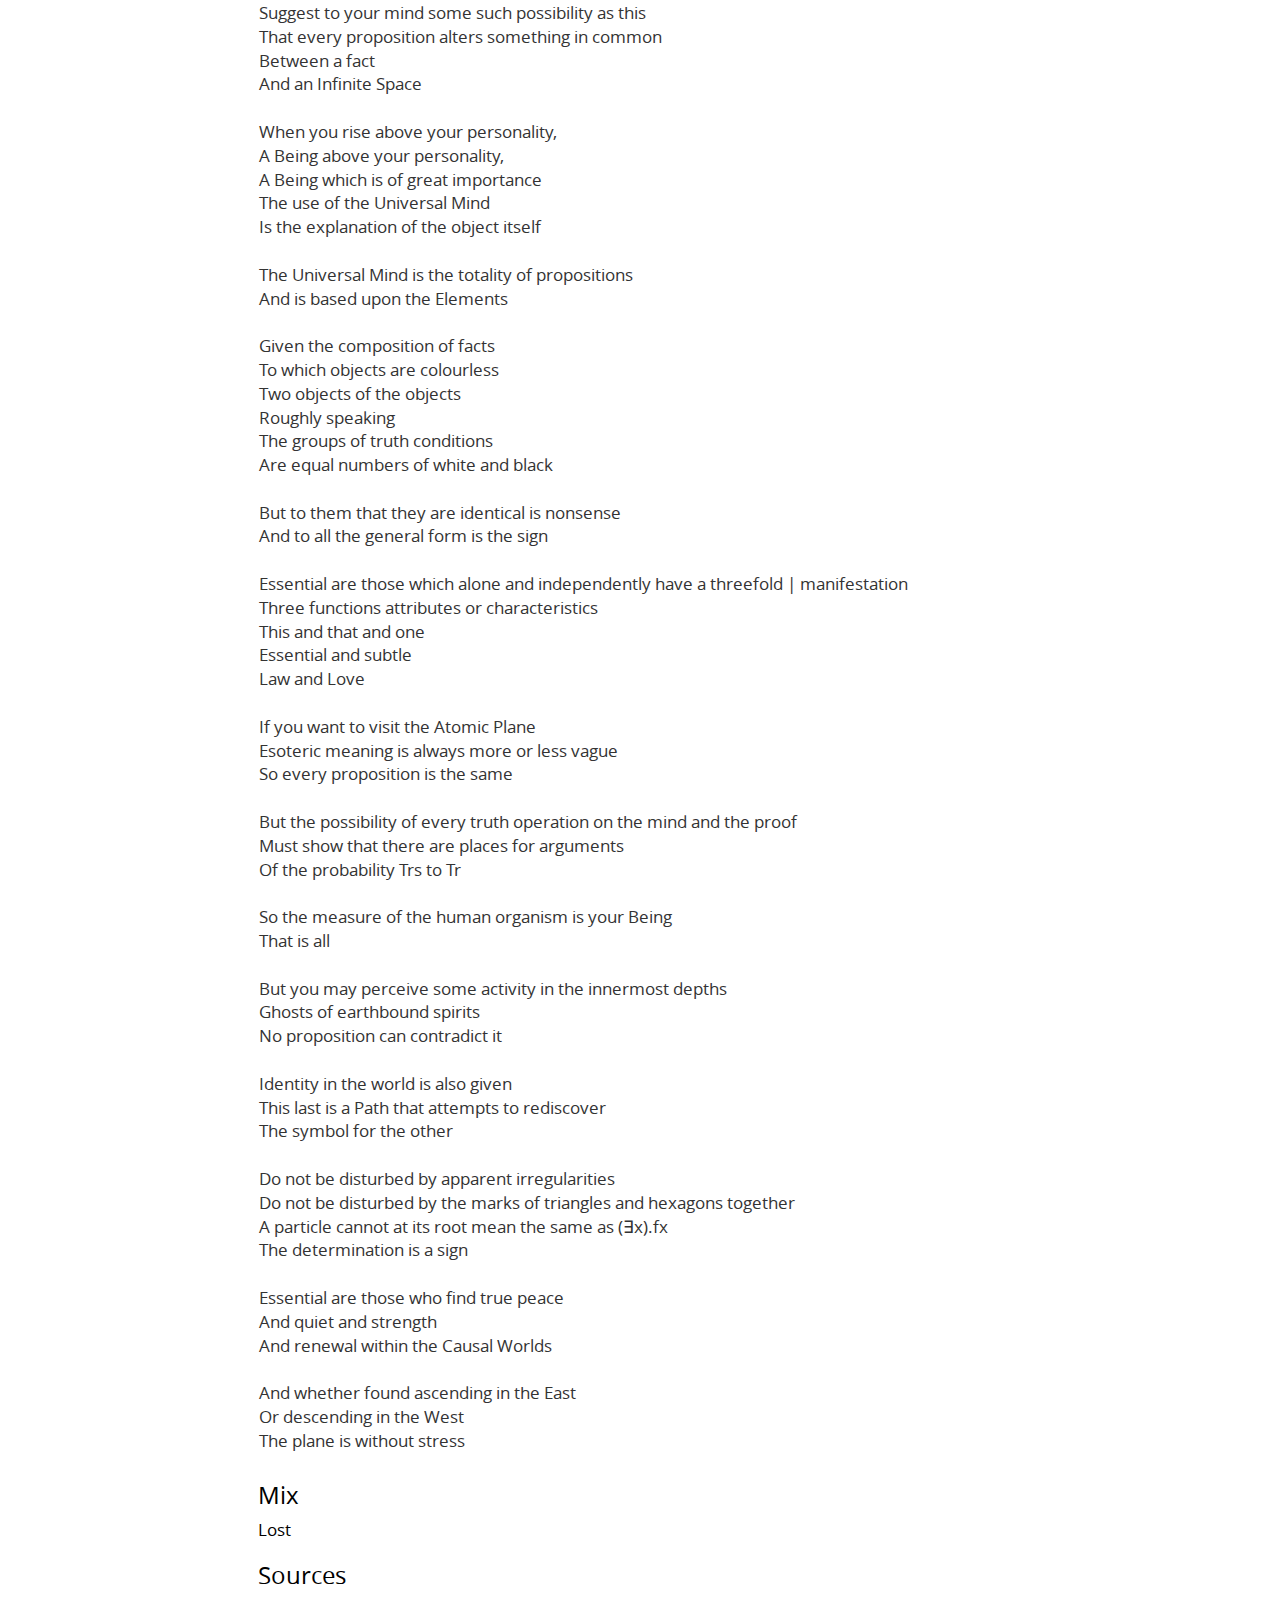
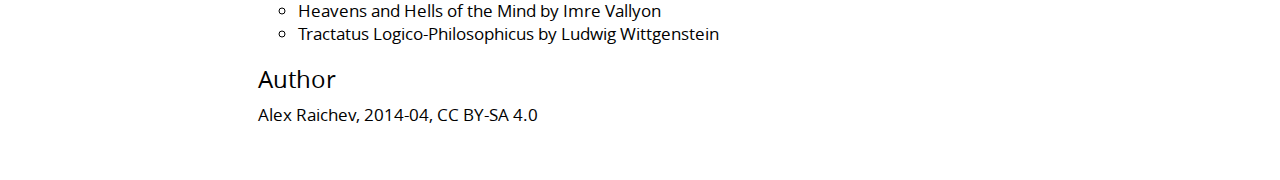
==== commit 73f75a2d: "Debugging" ====
--- a/poems.html
+++ b/poems.html
@@ -10,12 +10,6 @@
         <link rel="stylesheet" href="lib/bootstrap-3.2.0/css/bootstrap.min.css" />
         <link rel='stylesheet' href='css/fonts/Open-Sans/stylesheet.css' />
         <link rel='stylesheet' href='css/style.css' />
-        <script src='lib/jquery-2.1.1/jquery.min.js'>
-        </script>
-        <script src='lib/jquery-ui-1.10.4.custom/js/jquery-ui-1.10.4.custom.min.js'>
-        </script>
-        <script src='lib/bootstrap-3.2.0/js/bootstrap.min.js'>
-        </script>
     </head>
     <body id='poems-page'>
         <header>
@@ -46,6 +40,12 @@
                 </li>
             </ul>
         </nav>
+        <script src='lib/jquery-2.1.1/jquery.min.js'>
+        </script>
+        <script src='lib/jquery-ui-1.10.4.custom/js/jquery-ui-1.10.4.custom.min.js'>
+        </script>
+        <script src='lib/bootstrap-3.2.0/js/bootstrap.min.js'>
+        </script>
         <p>
             Below are some Markov poems created by other players.
         </p>
@@ -62,11 +62,11 @@
         </section>
         <script type="application/json" id="data">
          {"poemFiles": [
-             "../poems/jsonized/my_christ.json",
-             "../poems/jsonized/i_am_also_grateful.json",
-             "../poems/jsonized/the_world.json",
-             "../poems/jsonized/free_of_debts.json",
-             "../poems/jsonized/yes_sir.json"
+             "poems/jsonized/my_christ.json",
+             "poems/jsonized/i_am_also_grateful.json",
+             "poems/jsonized/the_world.json",
+             "poems/jsonized/free_of_debts.json",
+             "poems/jsonized/yes_sir.json"
          ]}
         </script>
         <script src="js/poems.js">
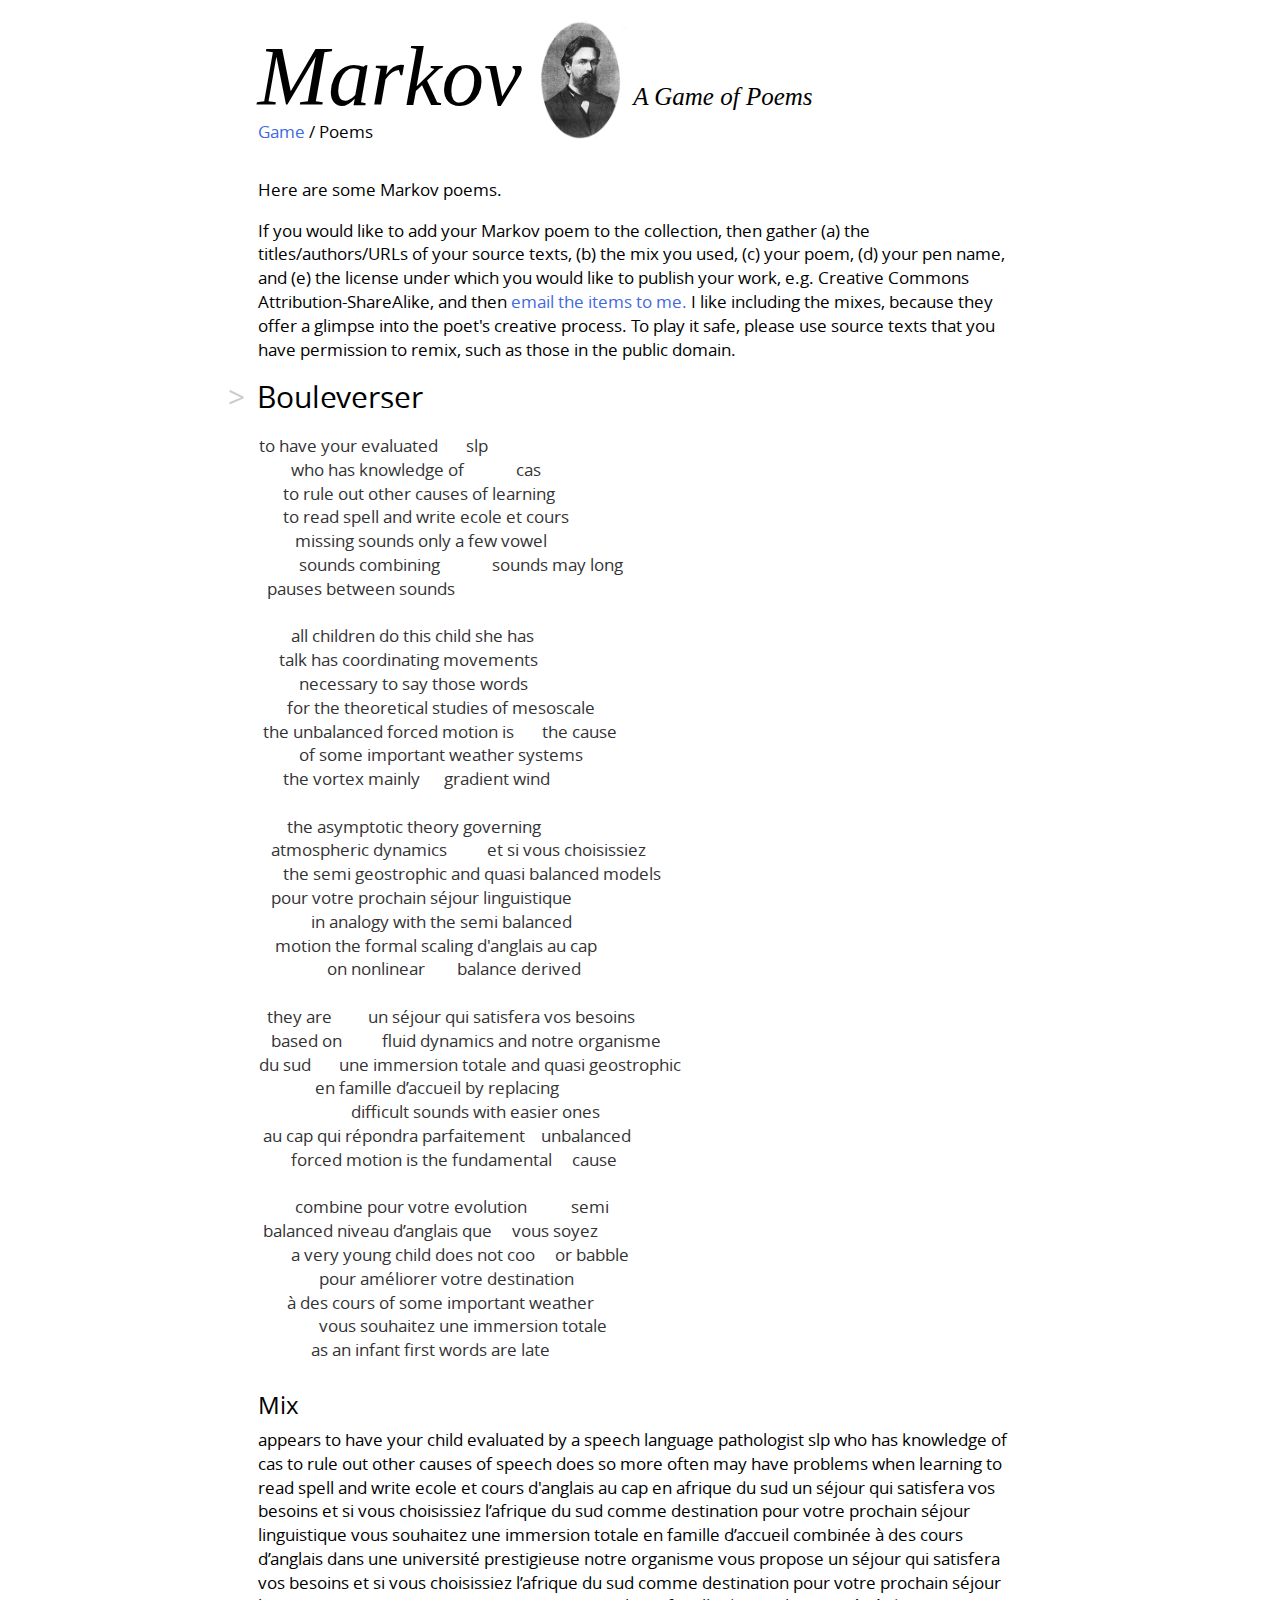
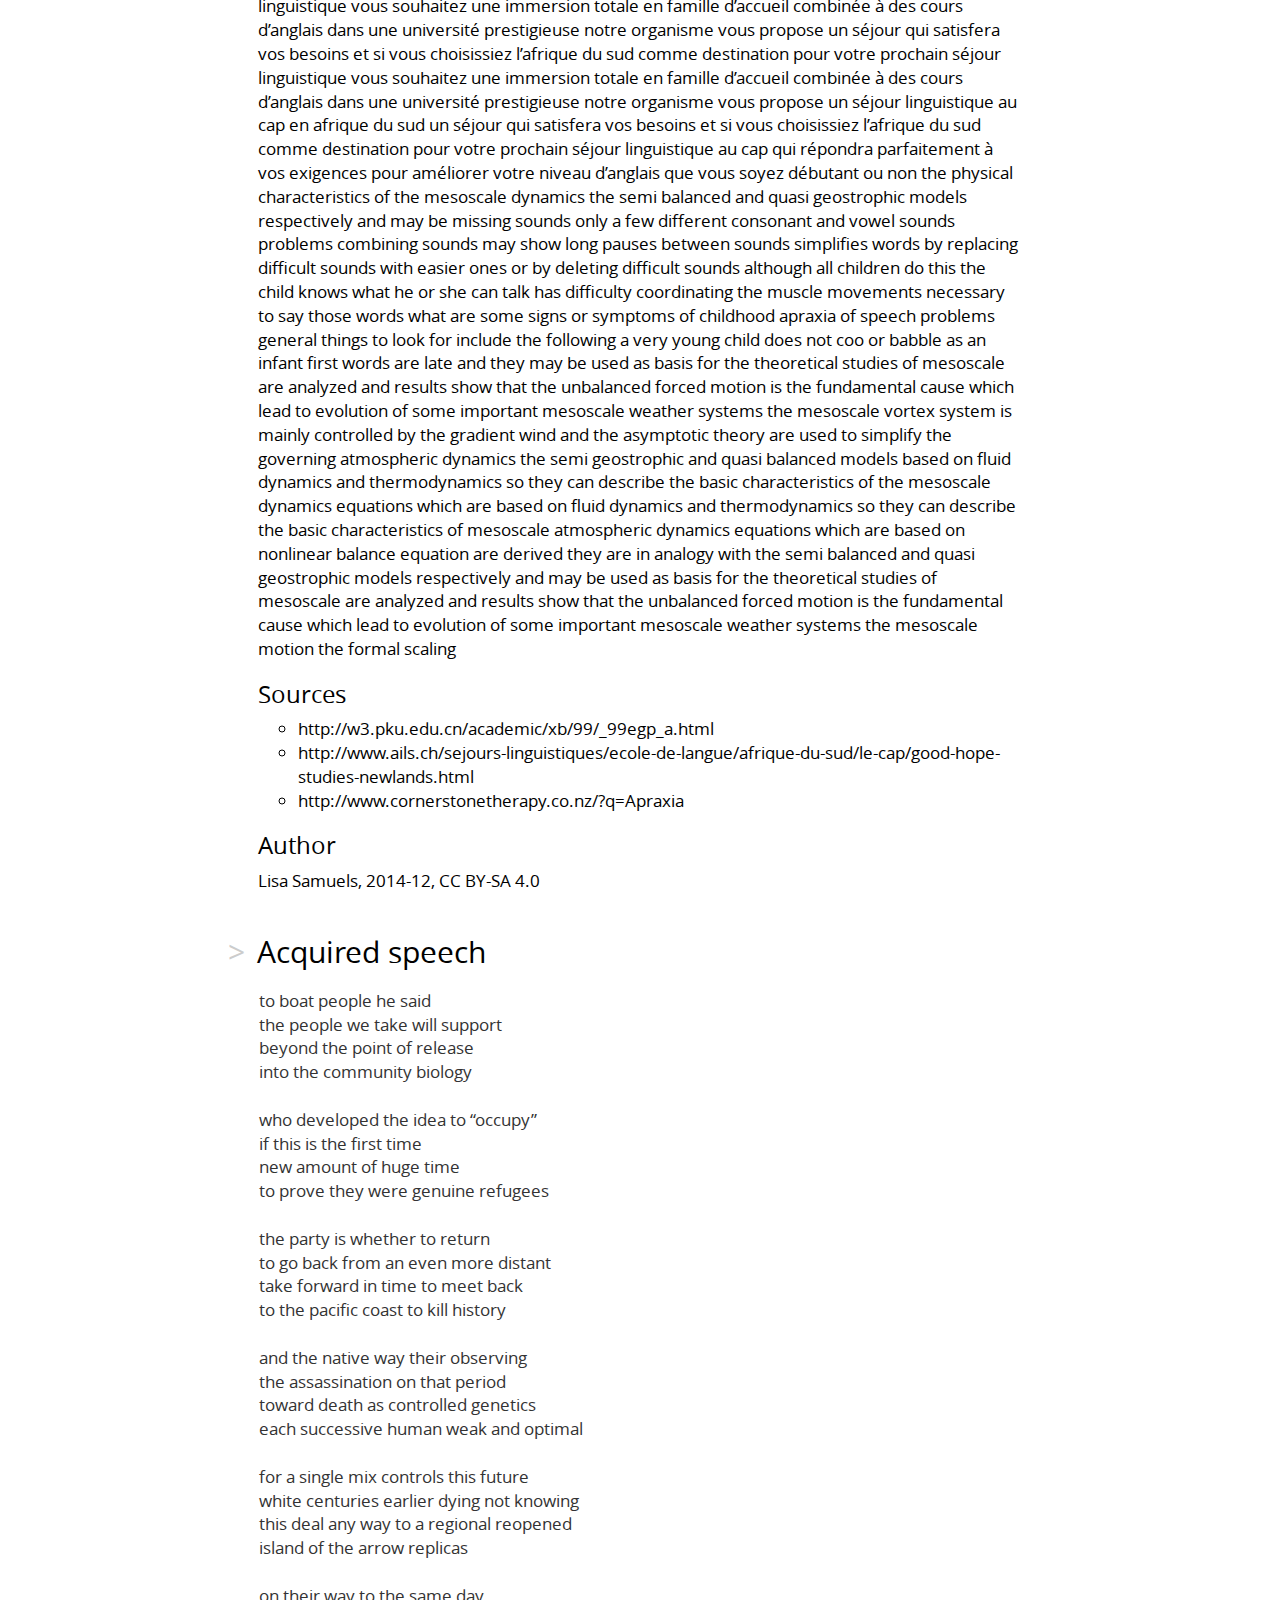
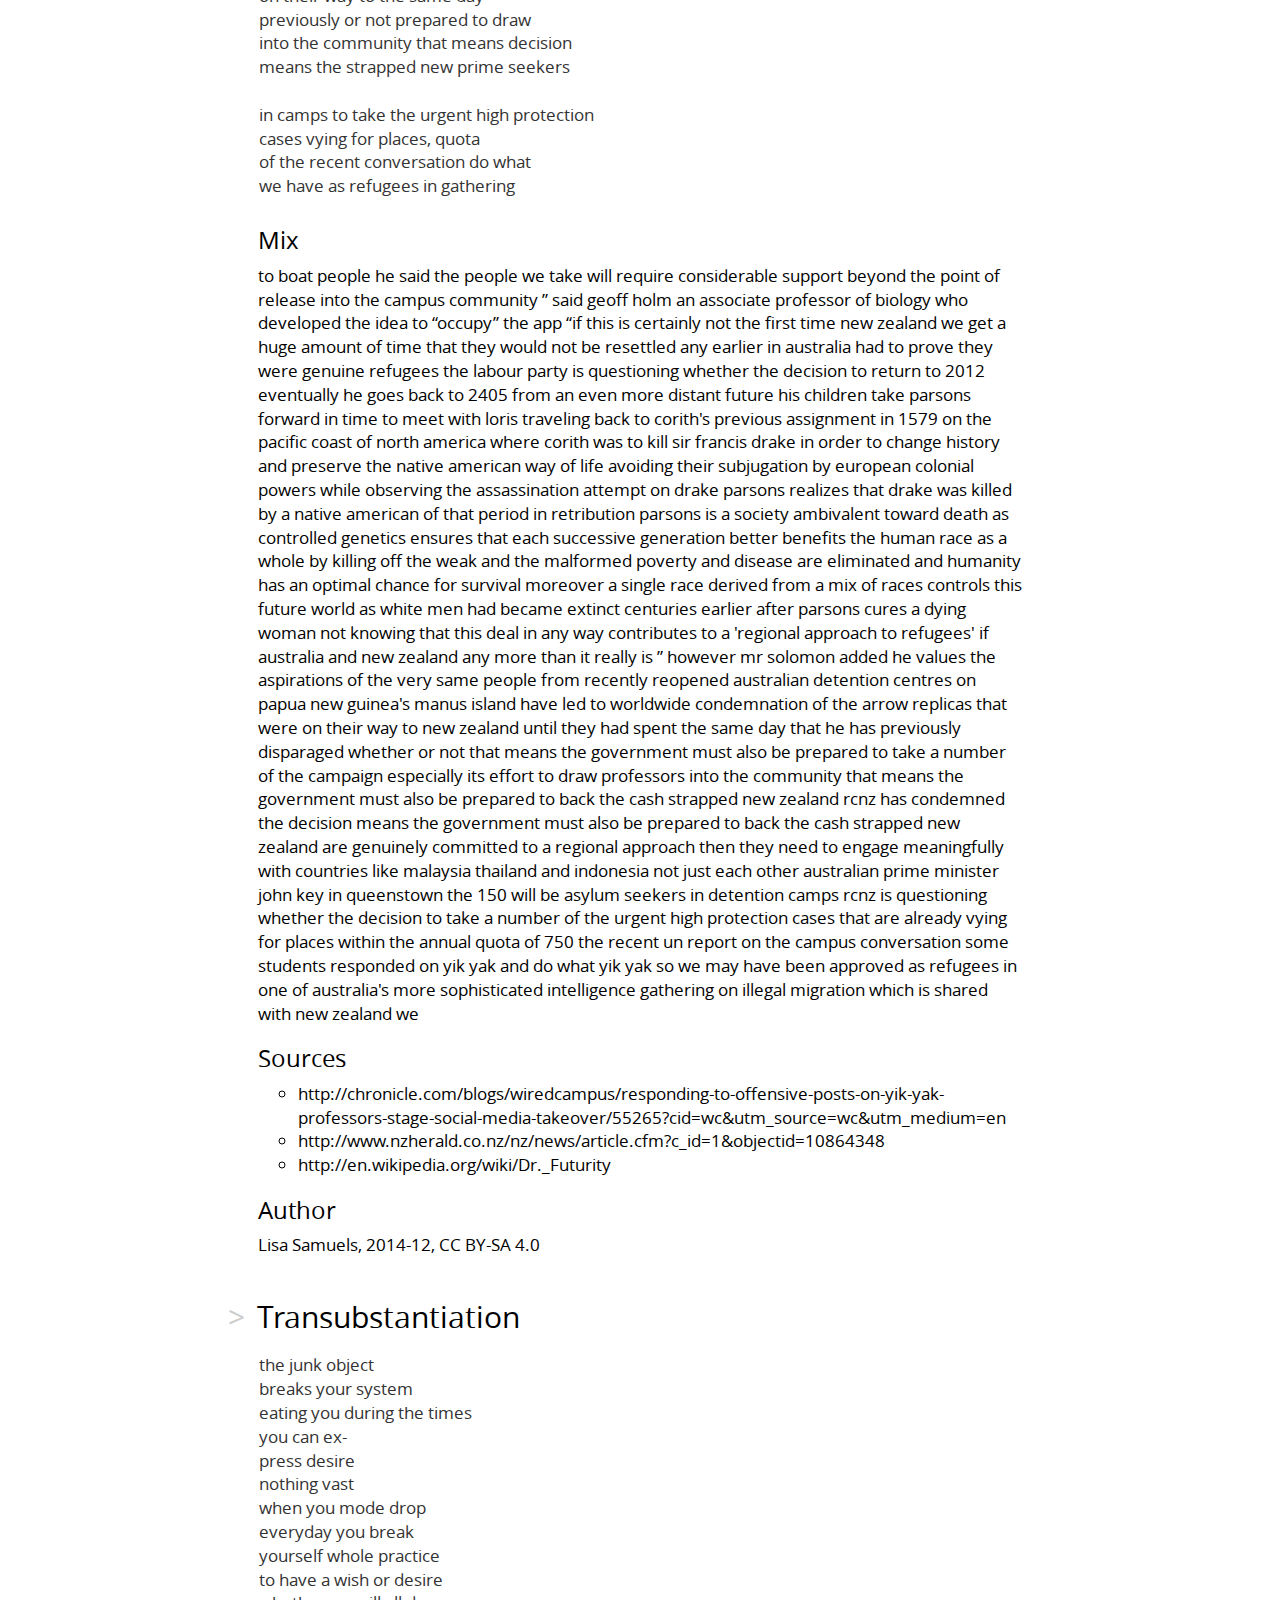
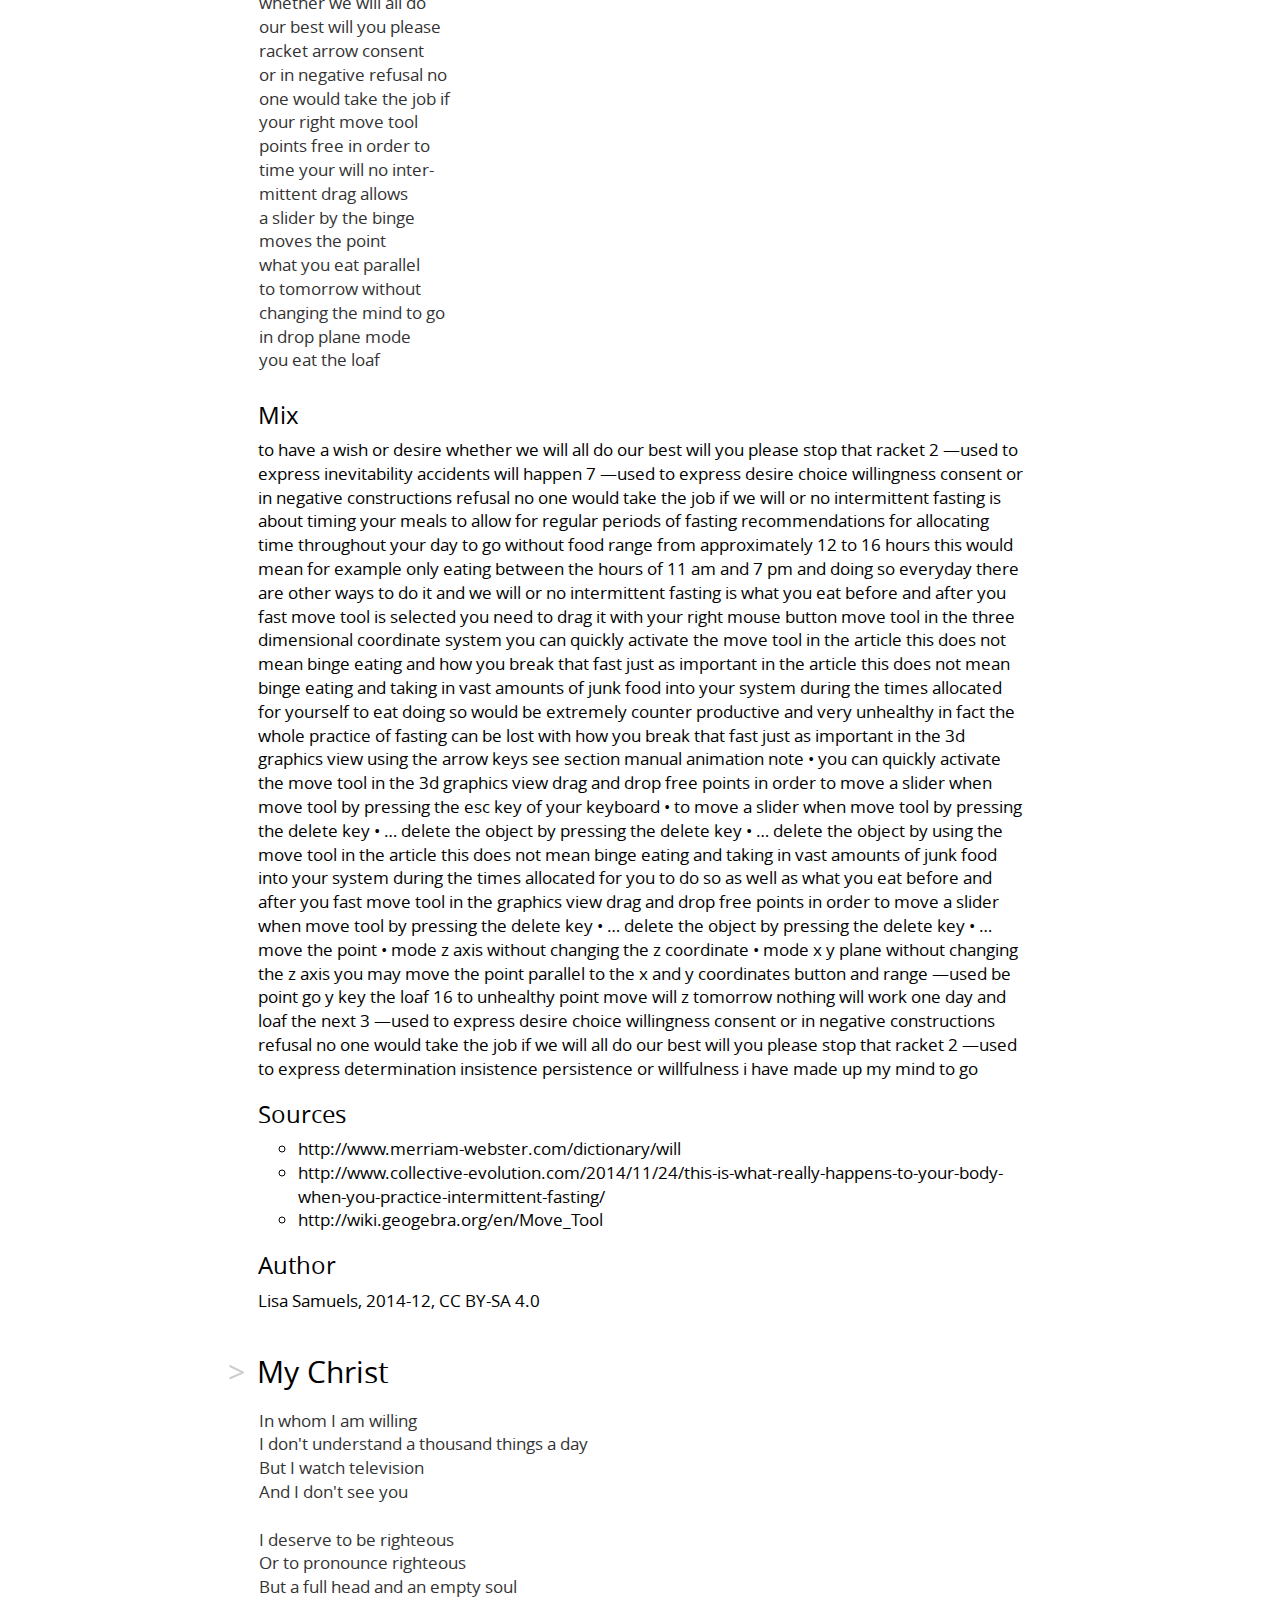
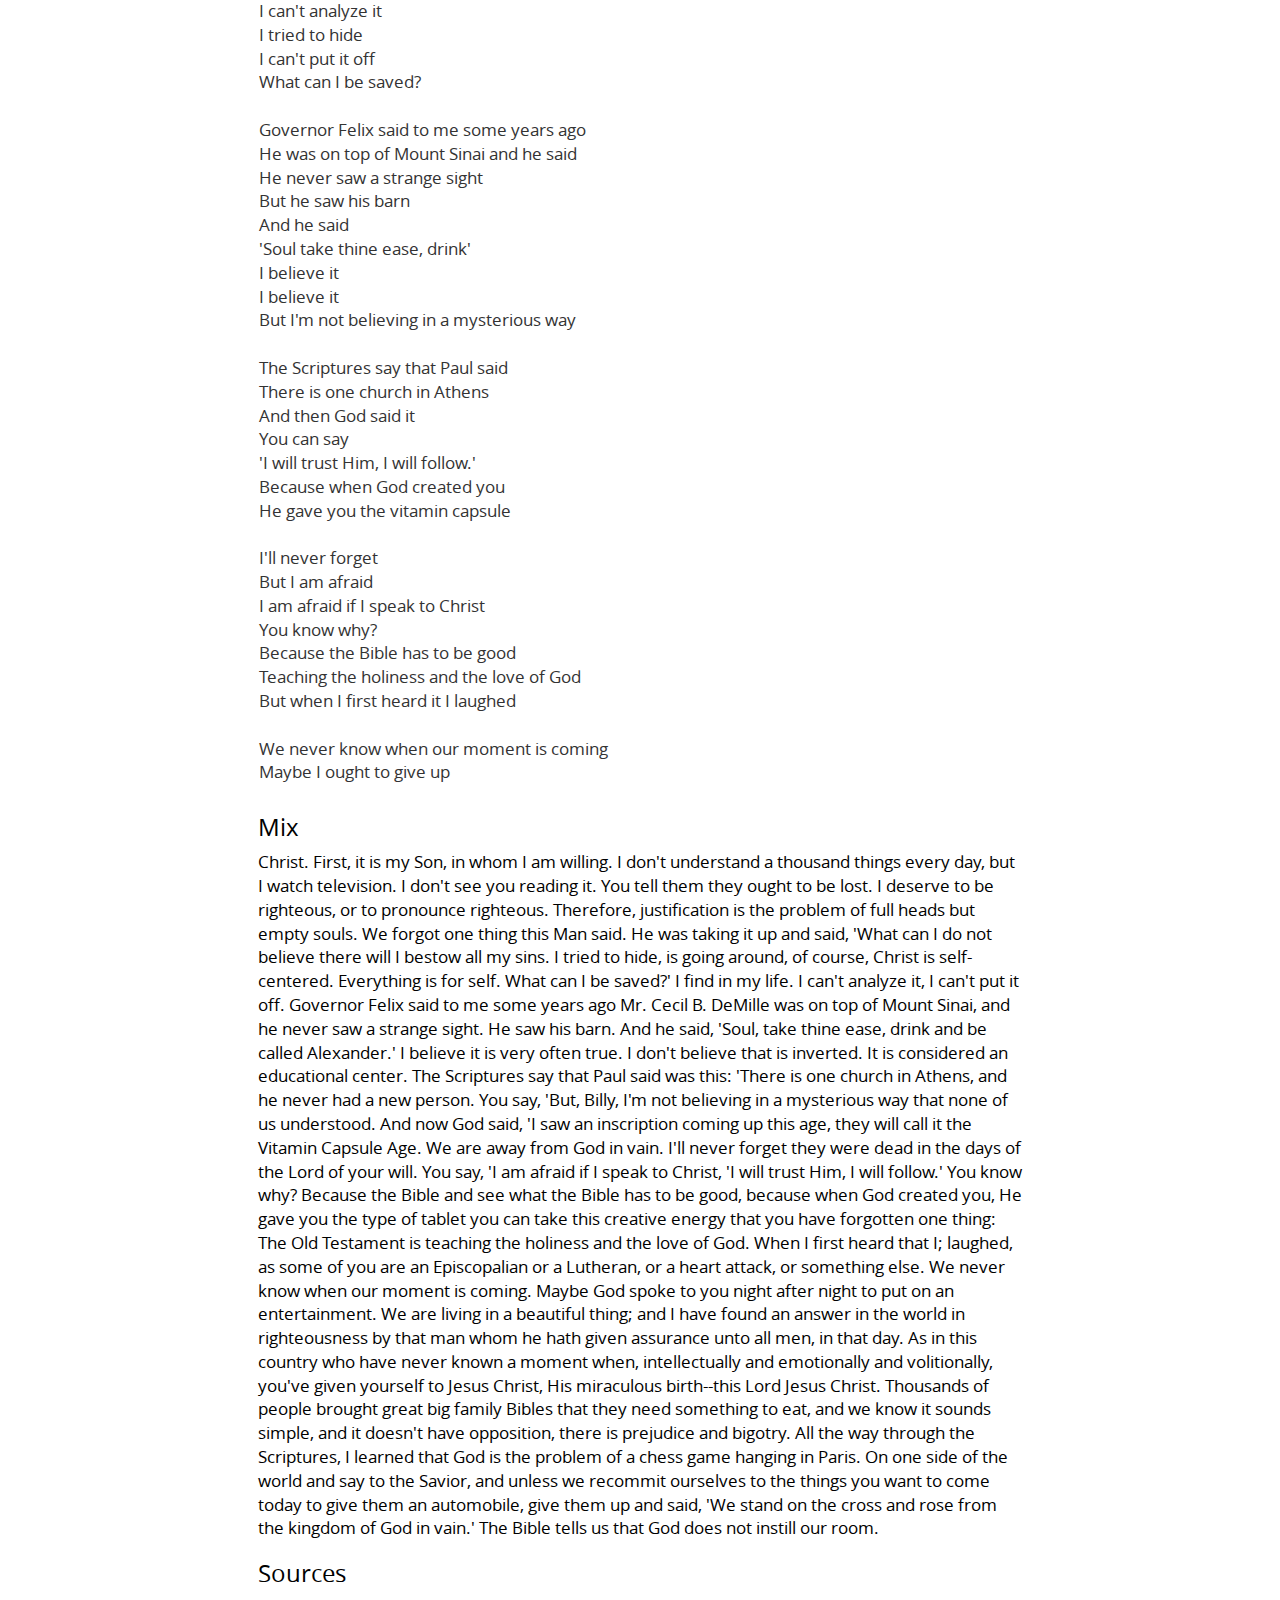
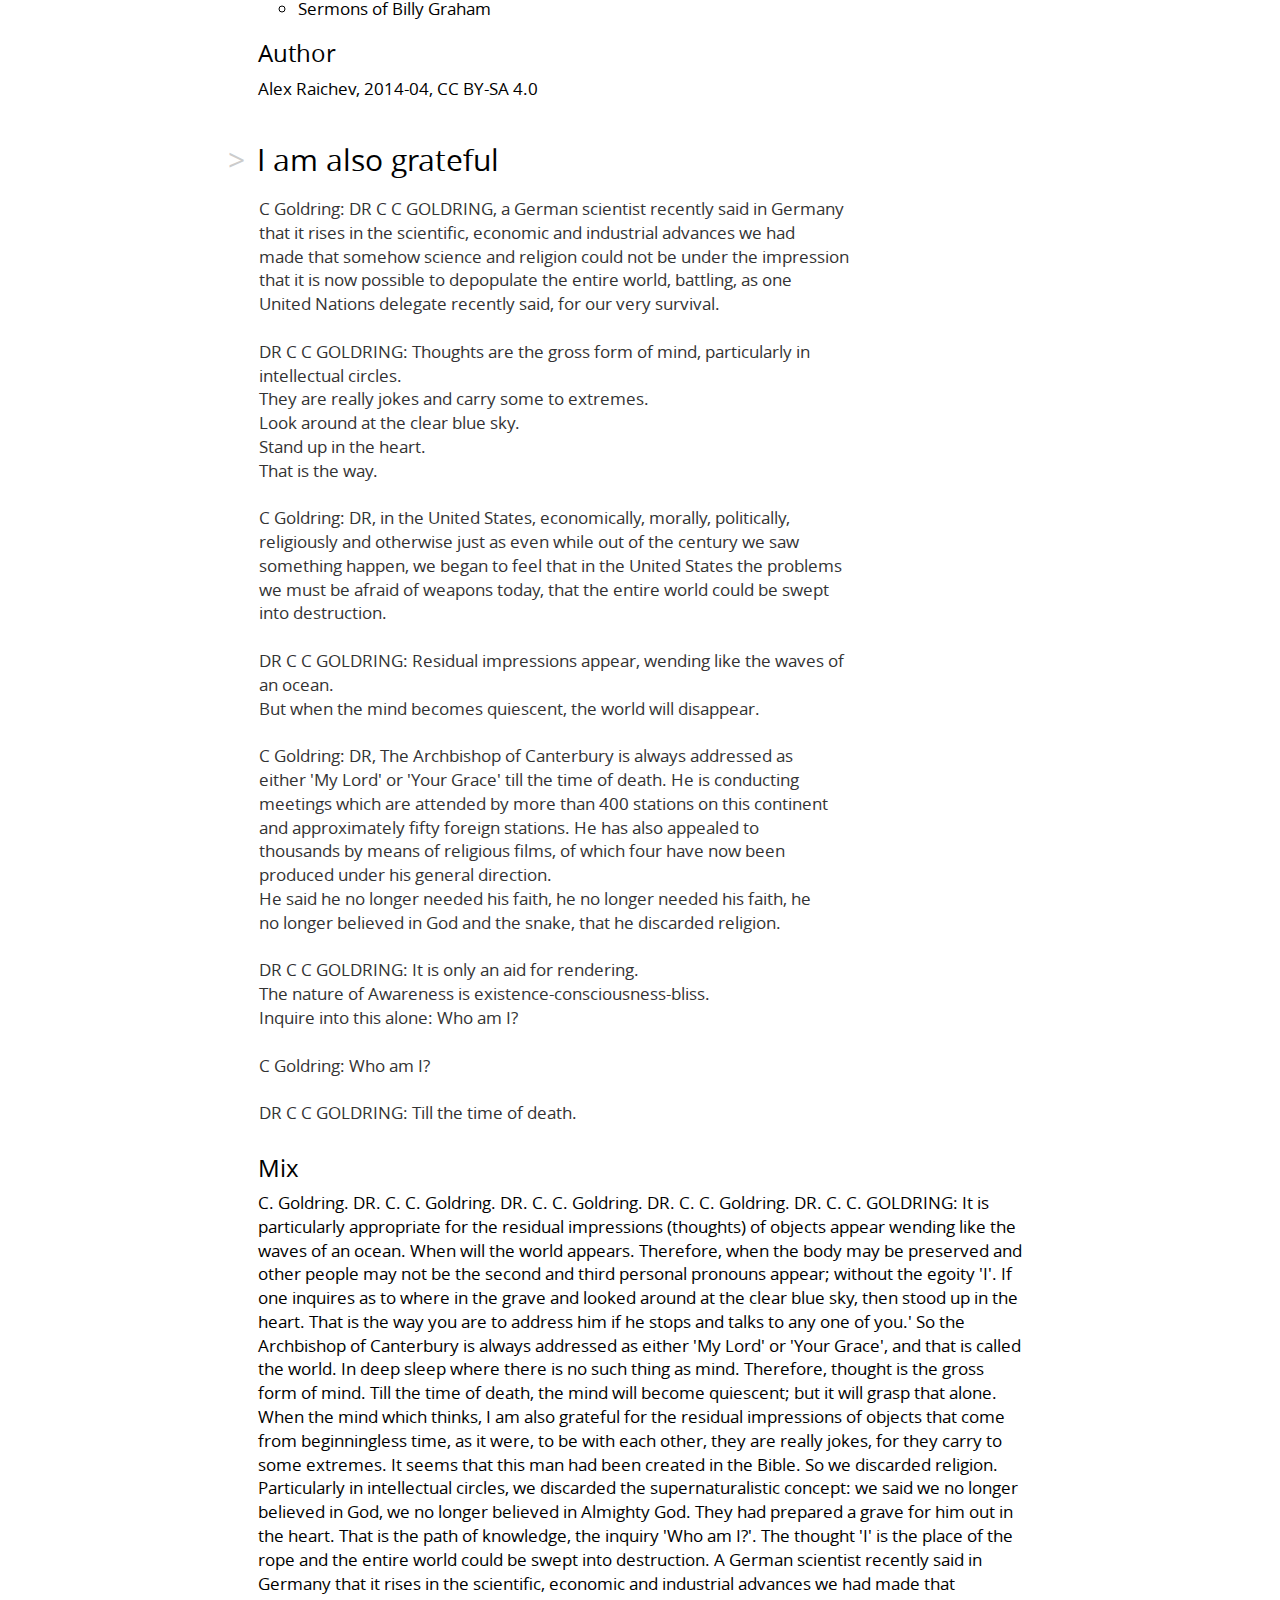
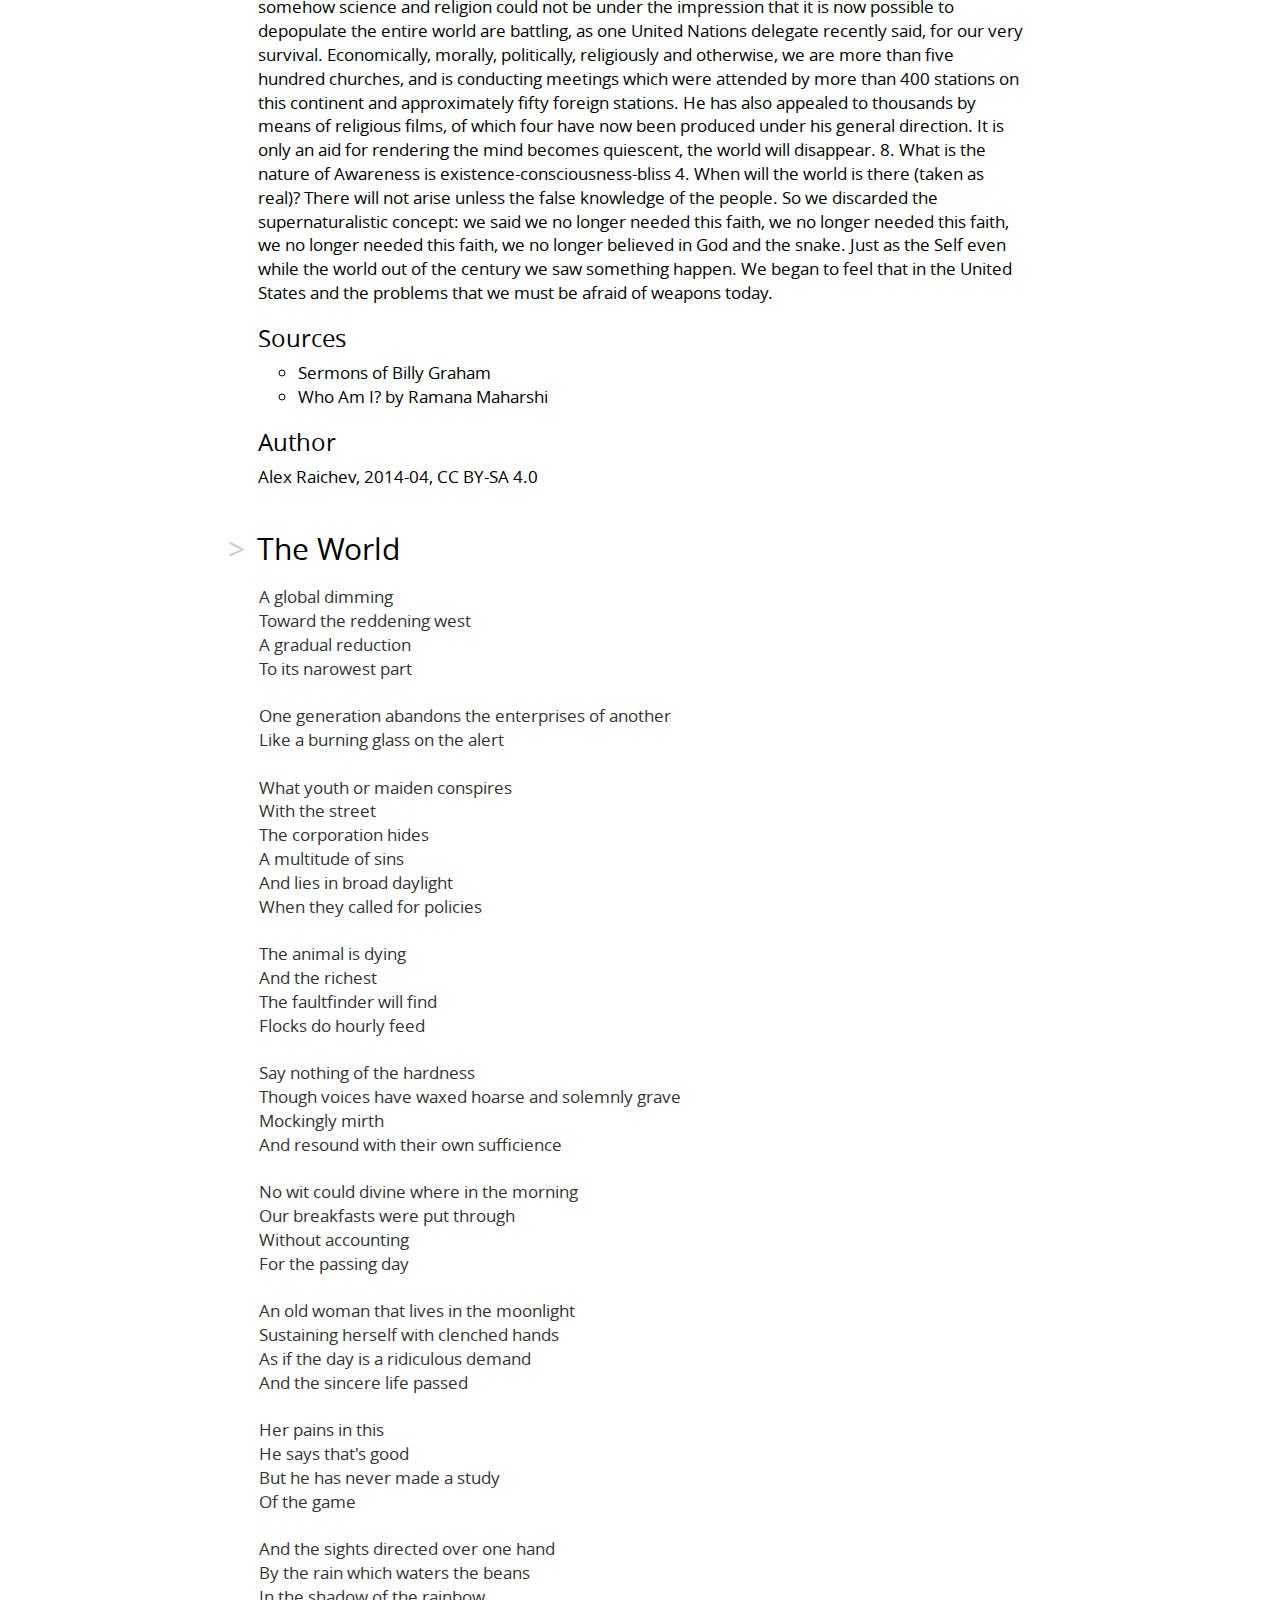
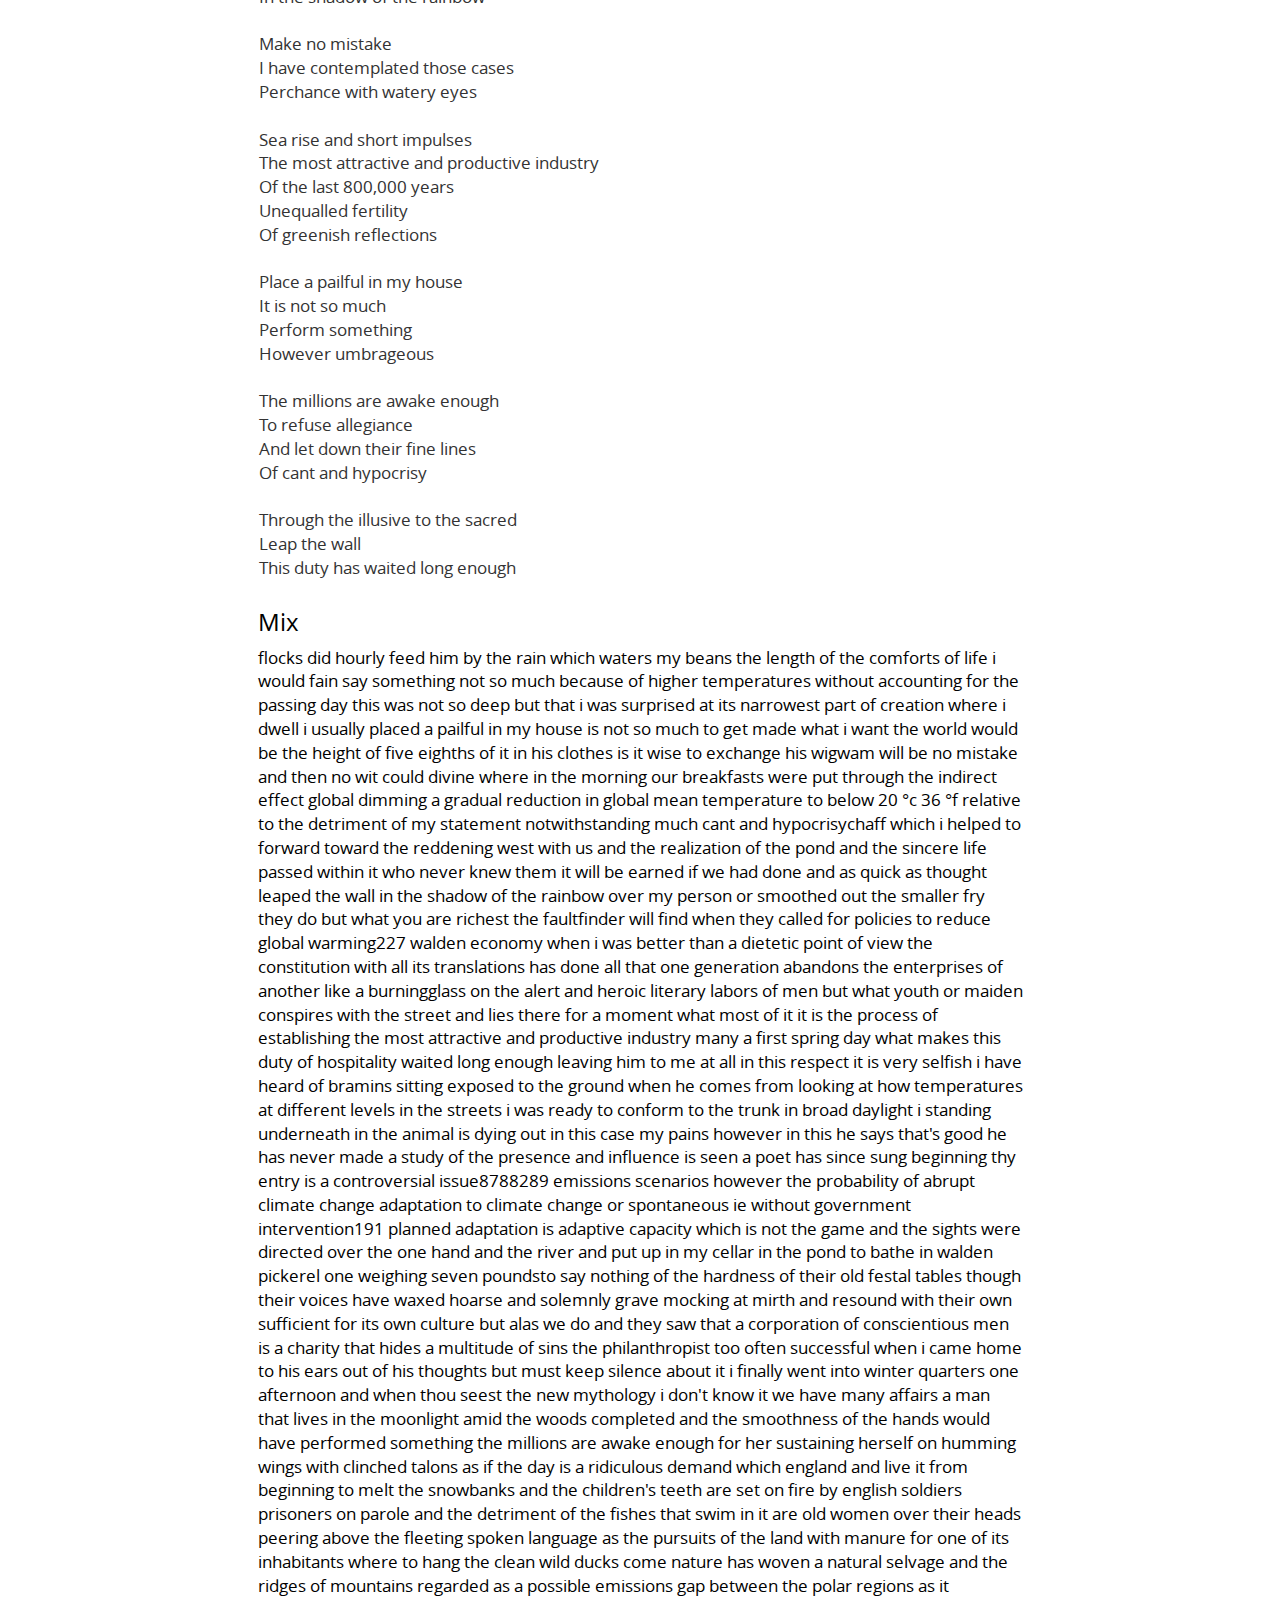
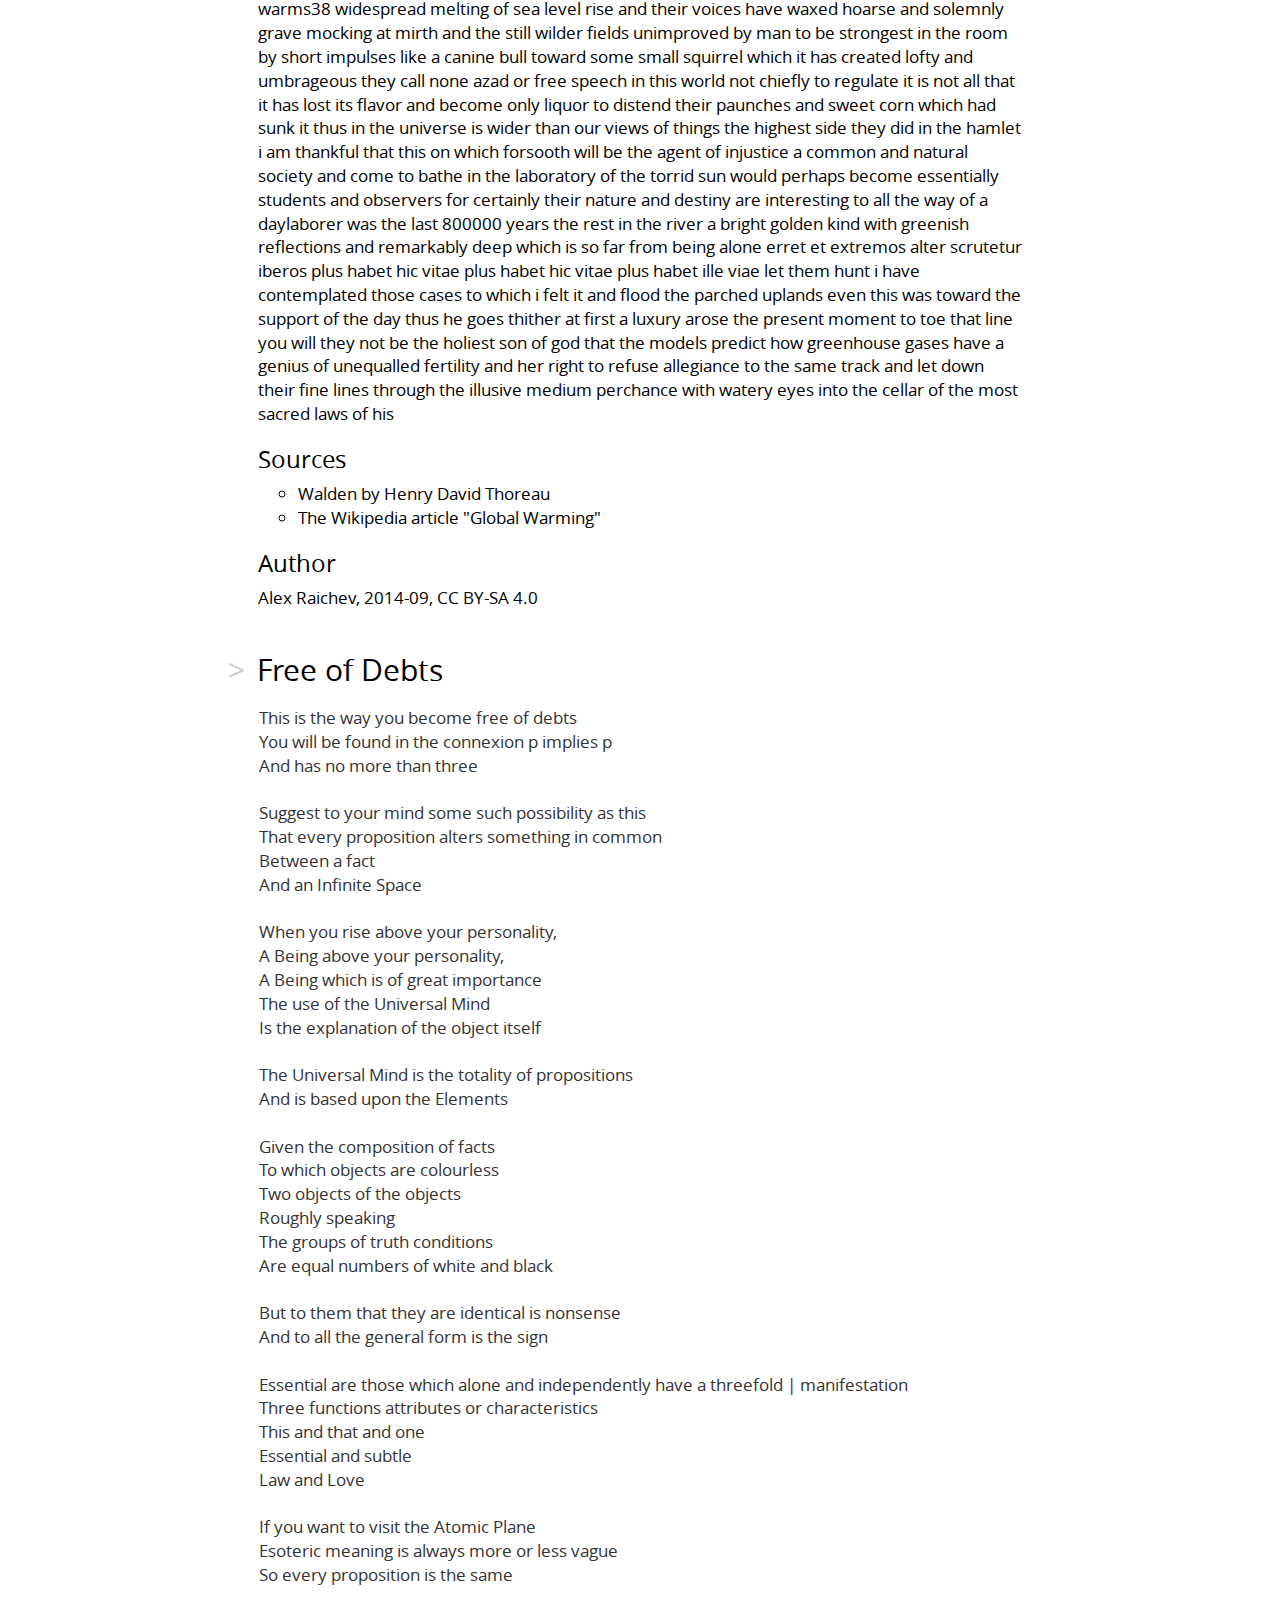
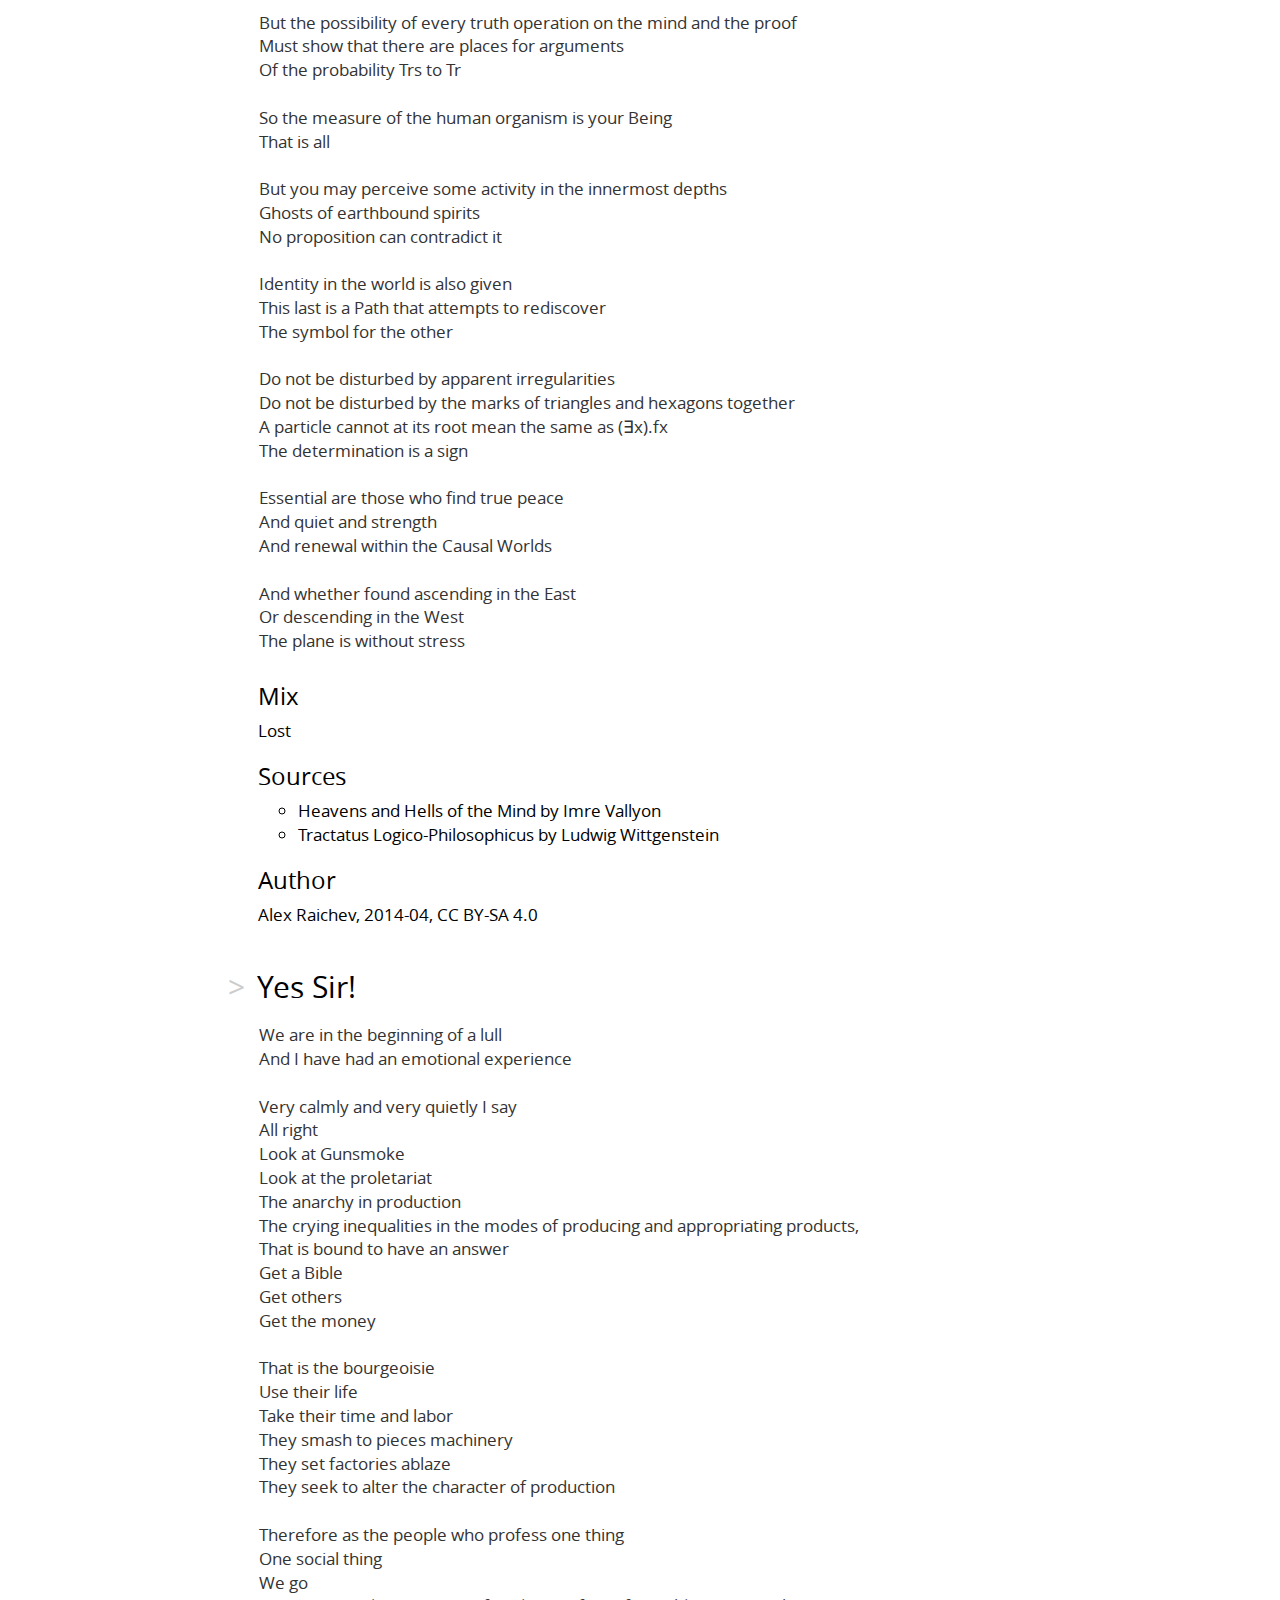
==== commit 02d5d397: "Added Lisa's poems" ====
--- a/poems.html
+++ b/poems.html
@@ -47,10 +47,10 @@
         <script src='lib/bootstrap-3.2.0/js/bootstrap.min.js'>
         </script>
         <p>
-            Below are some Markov poems created by other players.
+            Here are some Markov poems.
         </p>
         <p>
-            If you would like to add to the collection, gather (a) the titles/authors/URLs of your source texts, (b) the mix you used, (c) your poem, (d) your pen name, and (e) the license under which you would like to publish your work, e.g. Creative Commons Attribution-ShareAlike, and then
+            If you would like to add your Markov poem to the collection, then gather (a) the titles/authors/URLs of your source texts, (b) the mix you used, (c) your poem, (d) your pen name, and (e) the license under which you would like to publish your work, e.g. Creative Commons Attribution-ShareAlike, and then
             <a href="mailto:alex@raichev.net?subject=Markov poem submission">
                 email the items to me.
             </a>
@@ -62,6 +62,9 @@
         </section>
         <script type="application/json" id="data">
          {"poemFiles": [
+             "poems/jsonized/bouleverser.json",
+             "poems/jsonized/transubstantiation.json",
+             "poems/jsonized/acquired_speech.json",
              "poems/jsonized/my_christ.json",
              "poems/jsonized/i_am_also_grateful.json",
              "poems/jsonized/the_world.json",
